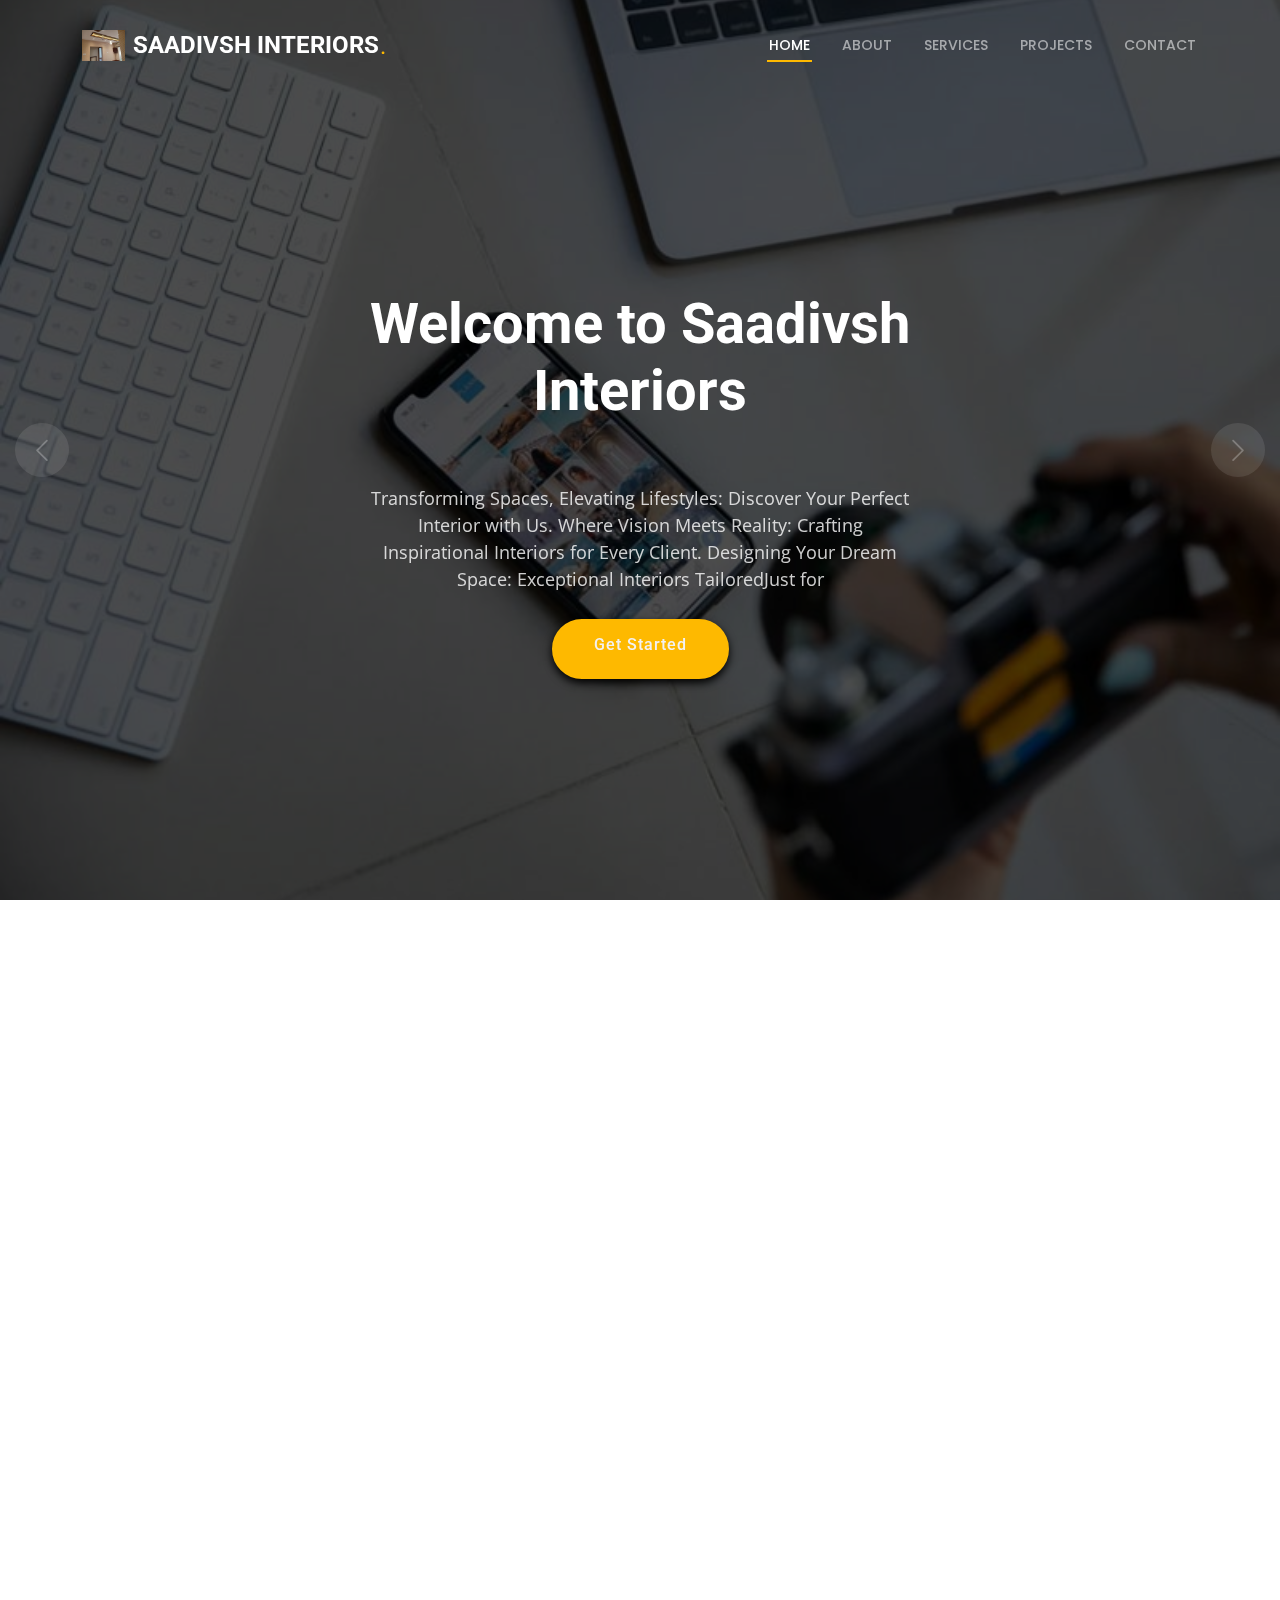
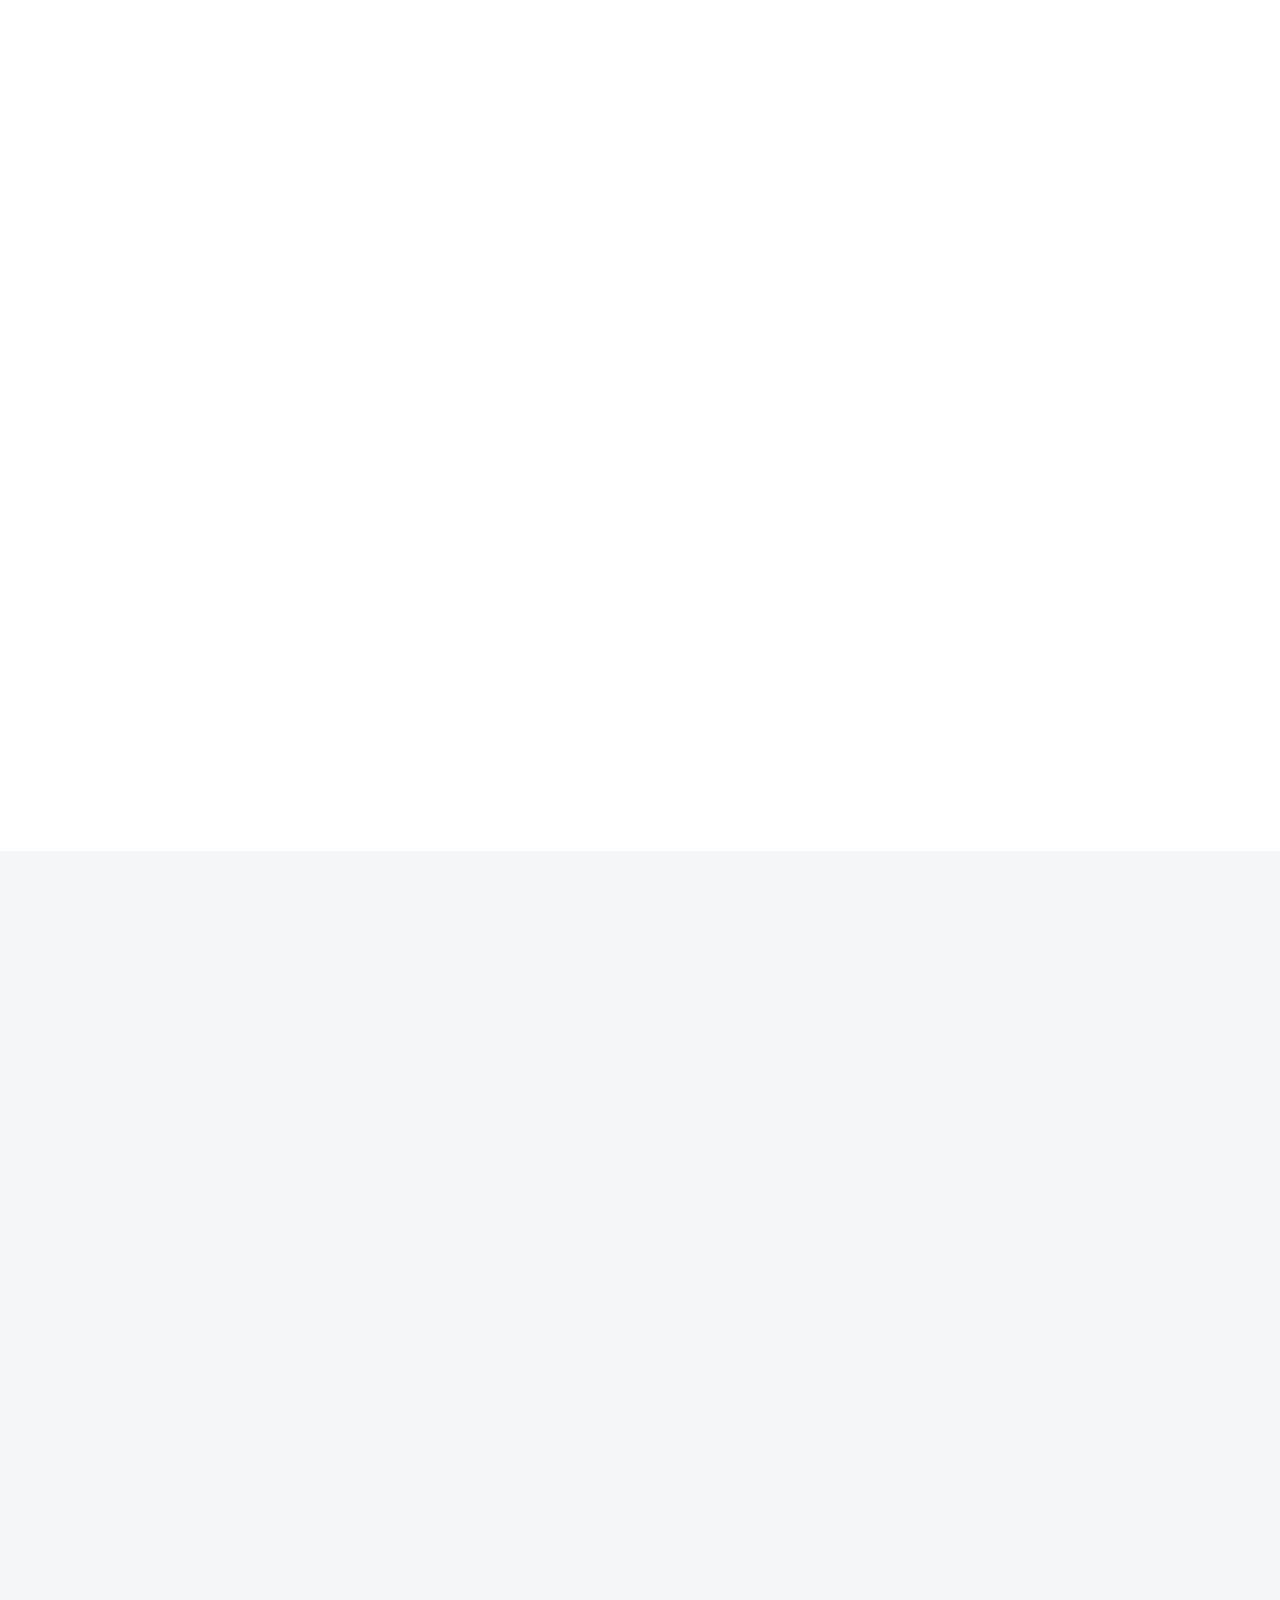
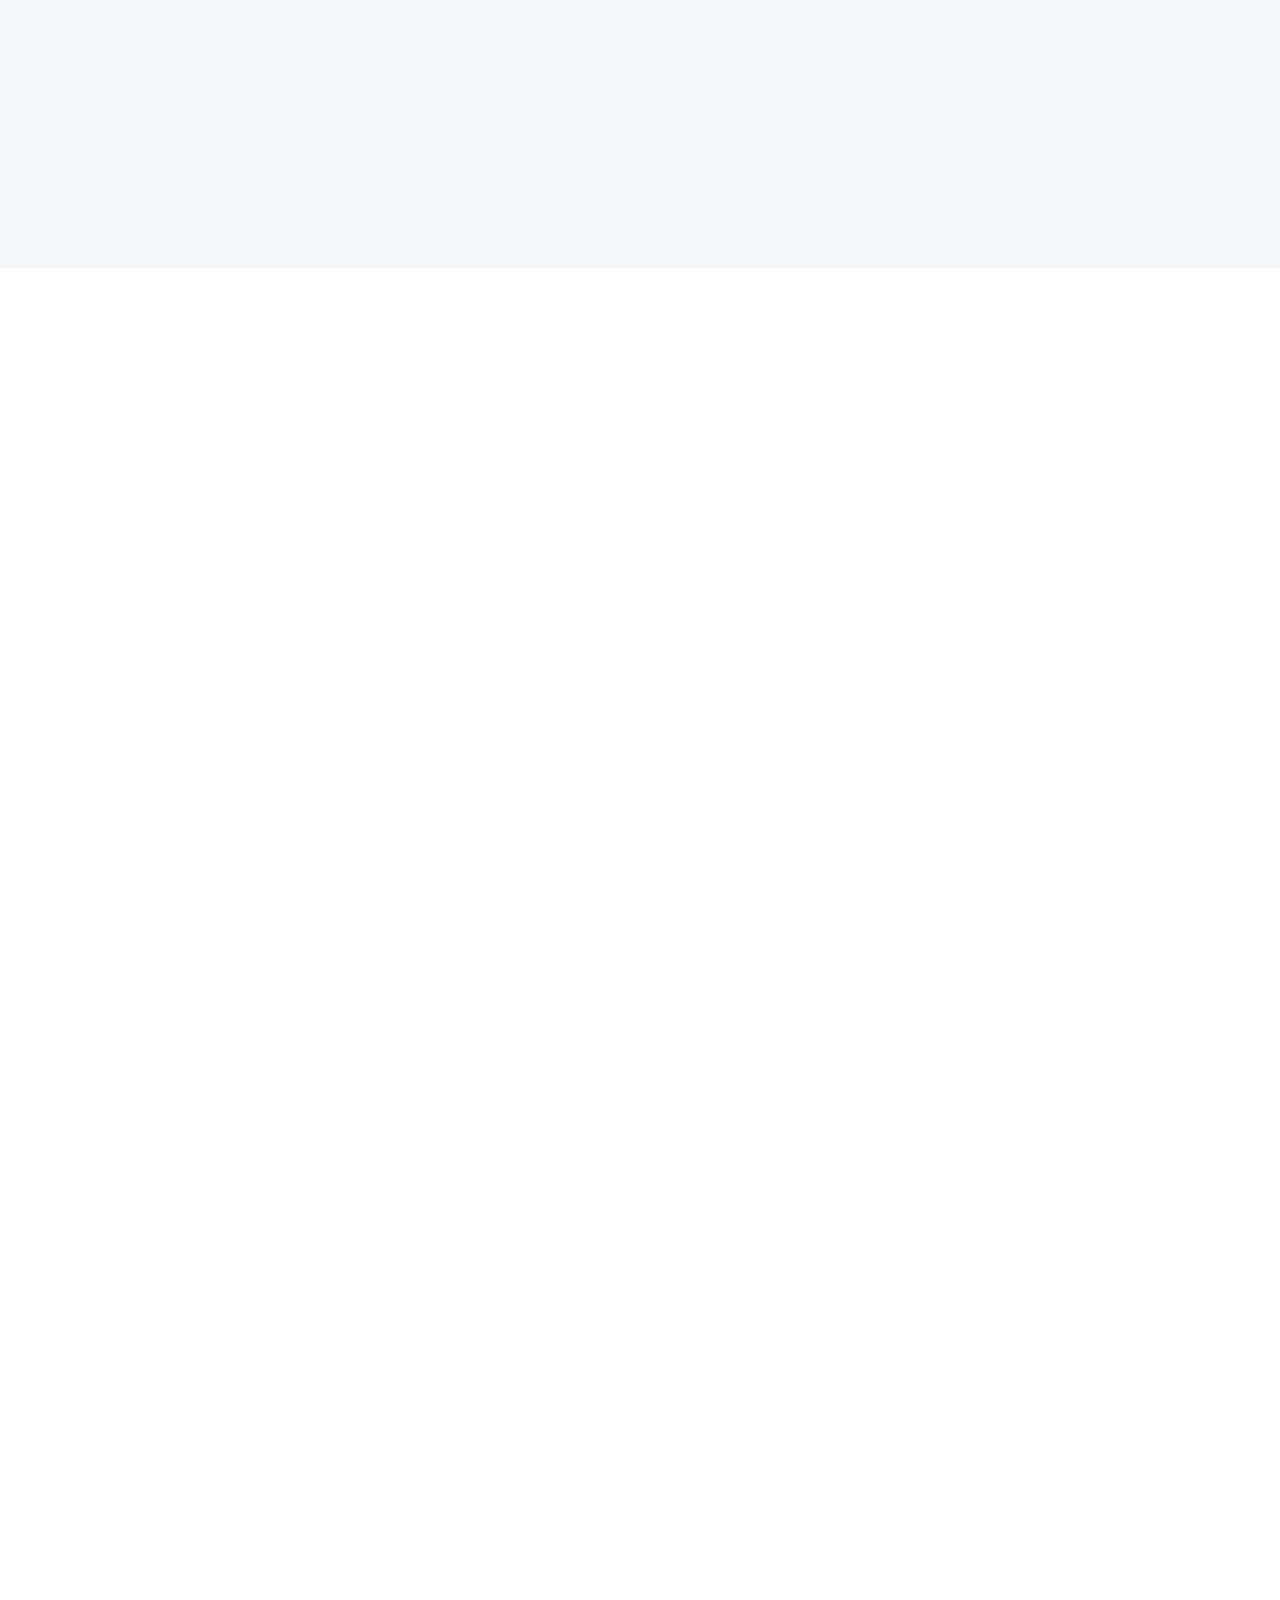
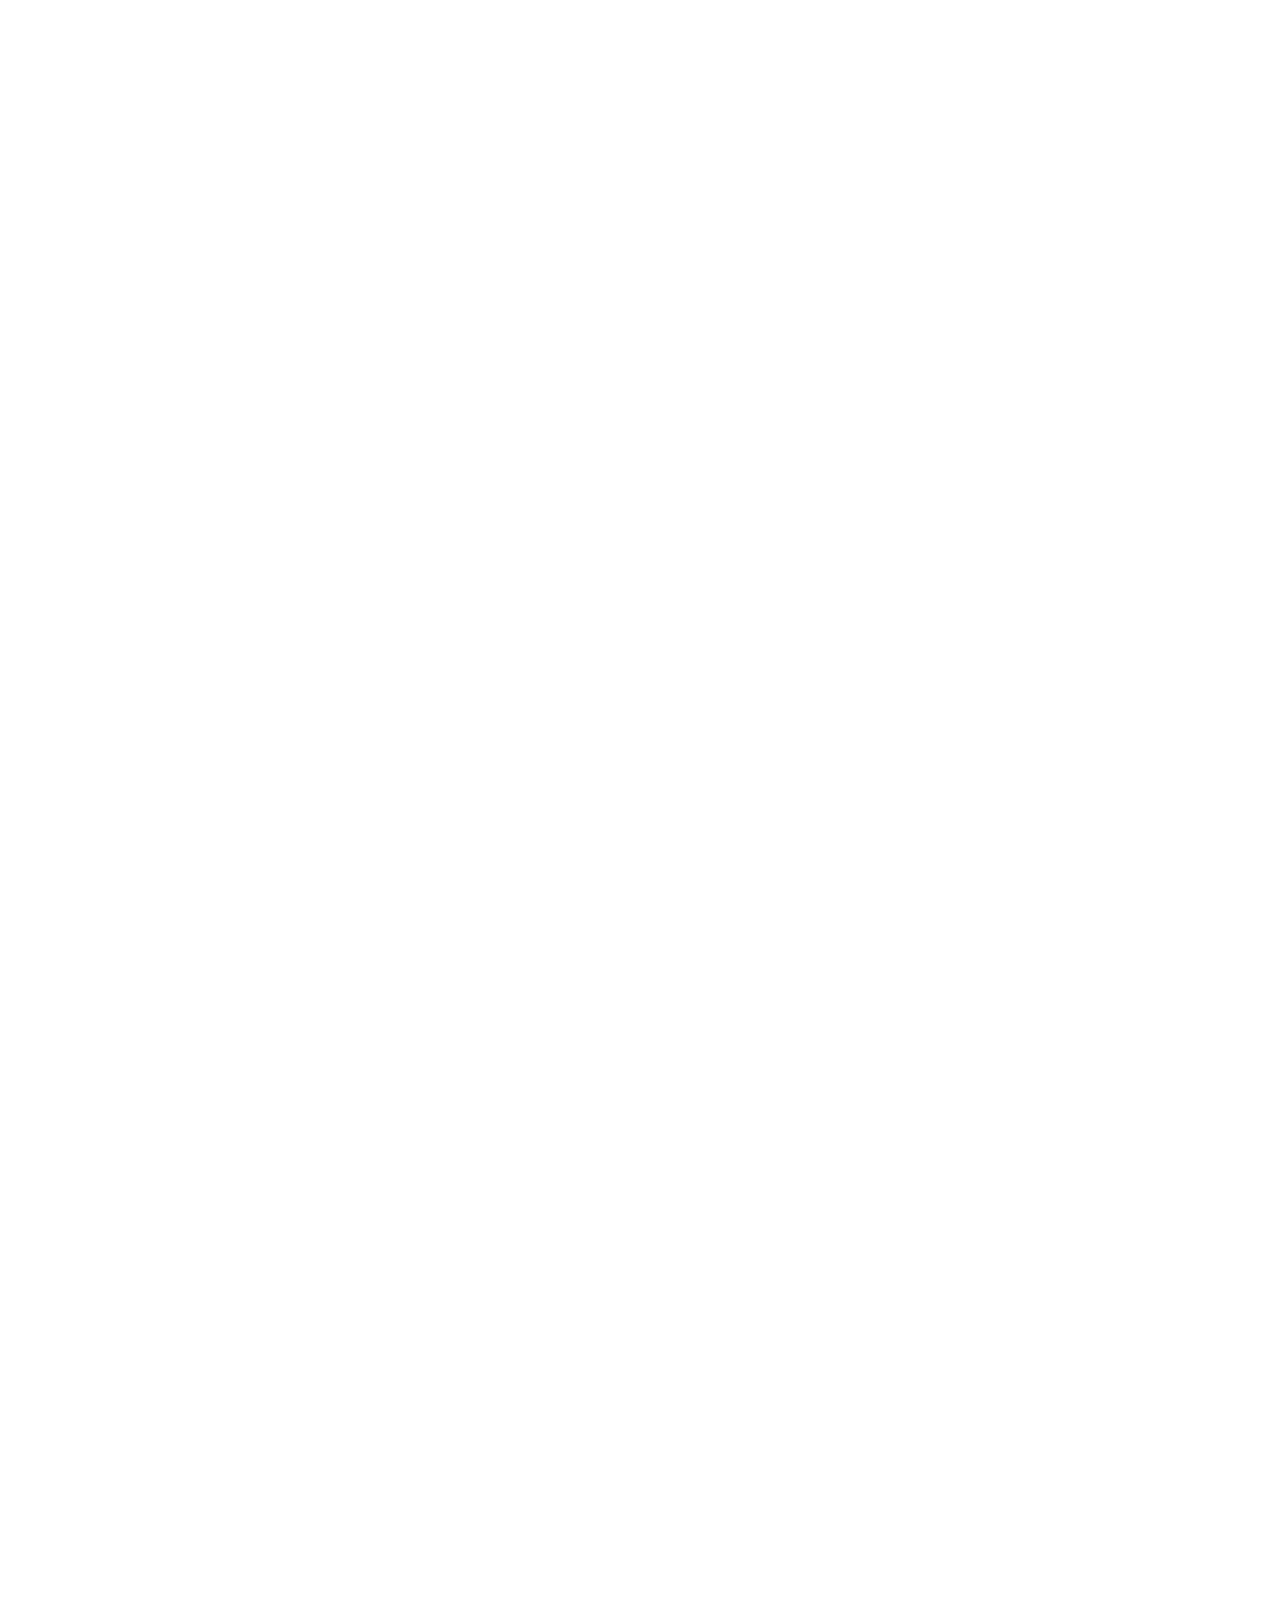
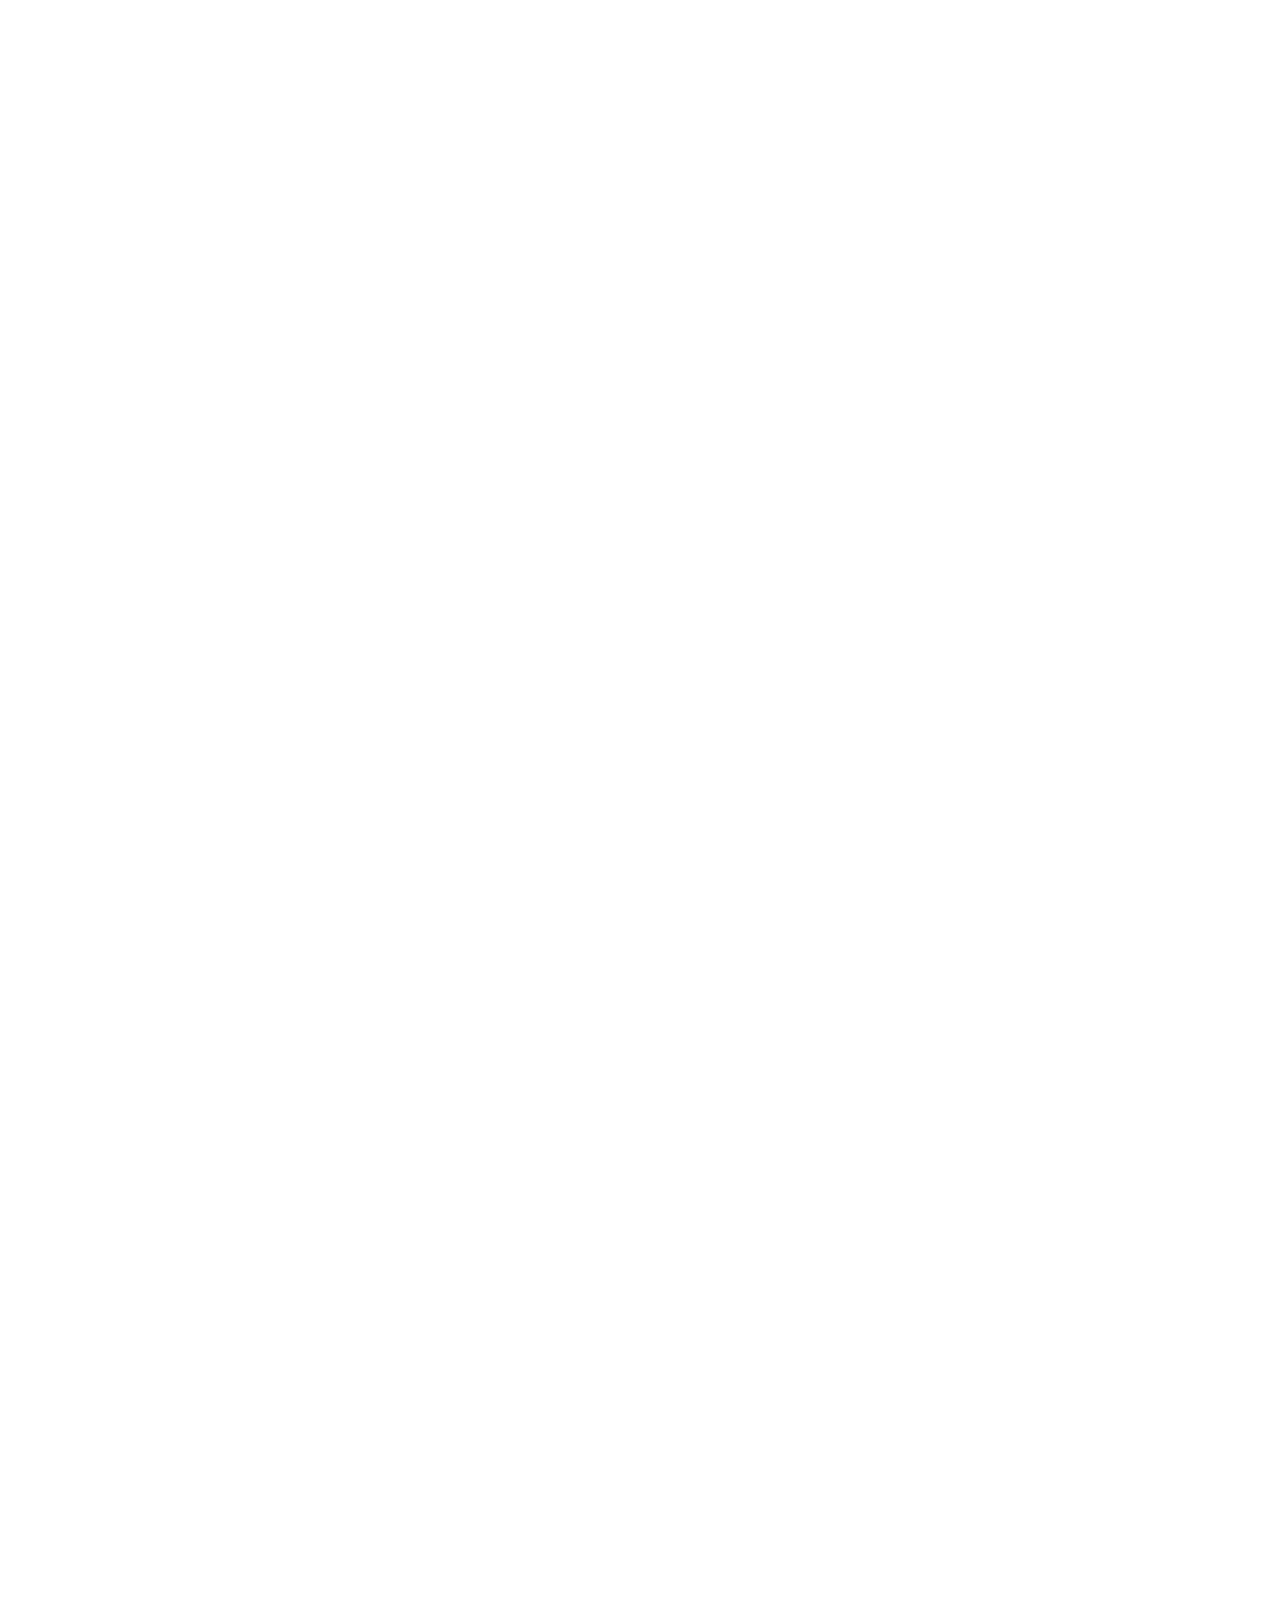
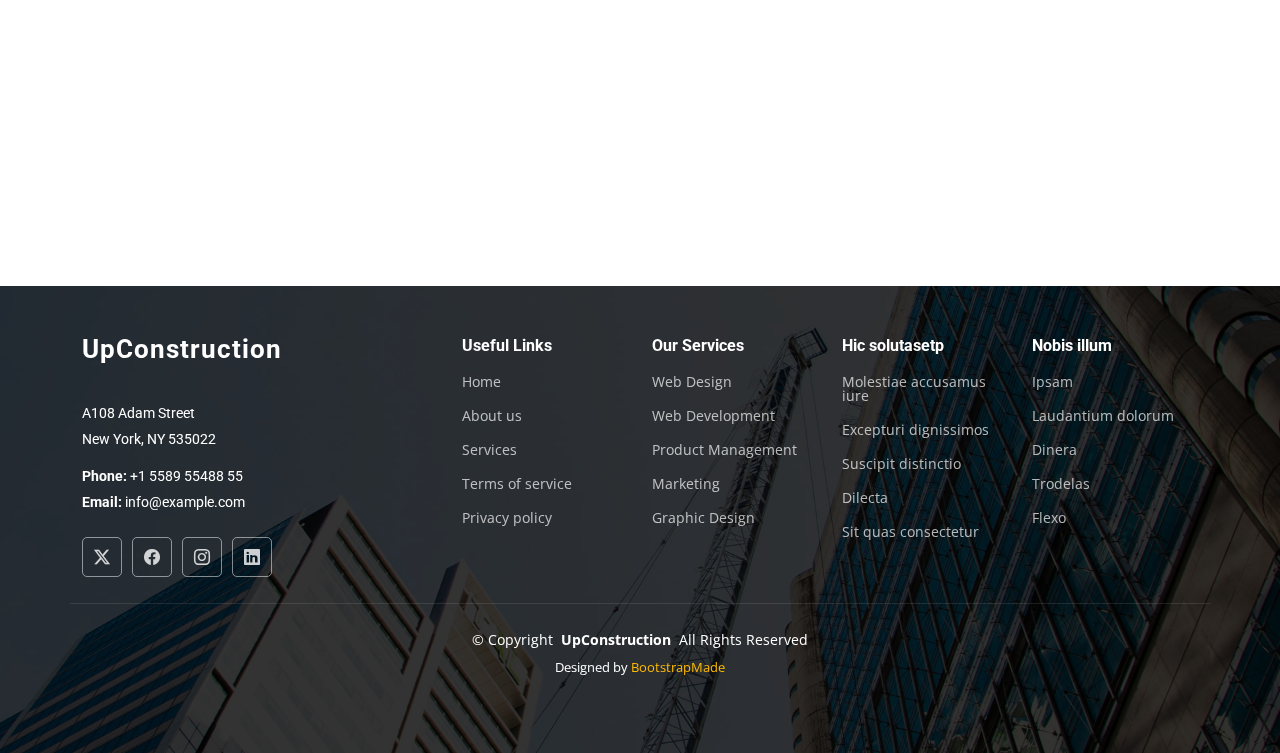
==== index.html @ 29375629 "Update index.html" ====
<!DOCTYPE html>
<html lang="en">

<head>
  <meta charset="utf-8">
  <meta content="width=device-width, initial-scale=1.0" name="viewport">
  <title>Index - UpConstruction Bootstrap Template</title>
  <meta content="" name="description">
  <meta content="" name="keywords">

  <!-- Favicons -->
  <link href="assets/img/favicon.png" rel="icon">
  <link href="assets/img/apple-touch-icon.png" rel="apple-touch-icon">

  <!-- Fonts -->
  <link href="https://fonts.googleapis.com" rel="preconnect">
  <link href="https://fonts.gstatic.com" rel="preconnect" crossorigin>
  <link href="https://fonts.googleapis.com/css2?family=Roboto:ital,wght@0,100;0,300;0,400;0,500;0,700;0,900;1,100;1,300;1,400;1,500;1,700;1,900&family=Open+Sans:ital,wght@0,300;0,400;0,500;0,600;0,700;0,800;1,300;1,400;1,500;1,600;1,700;1,800&family=Poppins:ital,wght@0,100;0,200;0,300;0,400;0,500;0,600;0,700;0,800;0,900;1,100;1,200;1,300;1,400;1,500;1,600;1,700;1,800;1,900&display=swap" rel="stylesheet">

  <!-- Vendor CSS Files -->
  <link href="assets/vendor/bootstrap/css/bootstrap.min.css" rel="stylesheet">
  <link href="assets/vendor/bootstrap-icons/bootstrap-icons.css" rel="stylesheet">
  <link href="assets/vendor/aos/aos.css" rel="stylesheet">
  <link href="assets/vendor/fontawesome-free/css/all.min.css" rel="stylesheet">
  <link href="assets/vendor/glightbox/css/glightbox.min.css" rel="stylesheet">
  <link href="assets/vendor/swiper/swiper-bundle.min.css" rel="stylesheet">

  <!-- Main CSS File -->
  <link href="assets/css/main.css" rel="stylesheet">

  <!-- =======================================================
  * Template Name: UpConstruction
  * Template URL: https://bootstrapmade.com/upconstruction-bootstrap-construction-website-template/
  * Updated: Jun 14 2024 with Bootstrap v5.3.3
  * Author: BootstrapMade.com
  * License: https://bootstrapmade.com/license/
  ======================================================== -->
</head>

<body class="index-page">

  <header id="header" class="header d-flex align-items-center fixed-top">
    <div class="container-fluid container-xl position-relative d-flex align-items-center justify-content-between">

      <a href="index.html" class="logo d-flex align-items-center">
        <!-- Uncomment the line below if you also wish to use an image logo -->
        <!-- <img src="assets/img/logo.png" alt=""> -->
        <img src="assets/img/projects/fallceiling/fallceil2.jpeg" id = "logo" alt="">
        <h1 id = "head" class="sitename">SAADIVSH INTERIORS</h1> <span>.</span>
      </a>

      <nav id="navmenu" class="navmenu">
        <ul>
          <li><a href="index.html" class="active">Home</a></li>
          <li><a href="about.html">About</a></li>
          <li><a href="services.html">Services</a></li>
          <li><a href="projects.html">Projects</a></li>
          <!-- <li><a href="blog.html">Blog</a></li>
          <li class="dropdown"><a href="#"><span>Dropdown</span> <i class="bi bi-chevron-down toggle-dropdown"></i></a>
            <ul>
              <li><a href="#">Dropdown 1</a></li>
              <li class="dropdown"><a href="#"><span>Deep Dropdown</span> <i class="bi bi-chevron-down toggle-dropdown"></i></a>
                <ul>
                  <li><a href="#">Deep Dropdown 1</a></li>
                  <li><a href="#">Deep Dropdown 2</a></li>
                  <li><a href="#">Deep Dropdown 3</a></li>
                  <li><a href="#">Deep Dropdown 4</a></li>
                  <li><a href="#">Deep Dropdown 5</a></li>
                </ul>
              </li>
              <li><a href="#">Dropdown 2</a></li>
              <li><a href="#">Dropdown 3</a></li>
              <li><a href="#">Dropdown 4</a></li>
            </ul>
          </li> -->
          <li><a href="contact.html">Contact</a></li>
        </ul>
        <i class="mobile-nav-toggle d-xl-none bi bi-list"></i>
      </nav>

    </div>
  </header>

  <main class="main">

    <!-- Hero Section -->
    <section id="hero" class="hero section">

      <div class="info d-flex align-items-center">
        <div class="container">
          <div class="row justify-content-center" data-aos="fade-up" data-aos-delay="100">
            <div class="col-lg-6 text-center">
              <h2 id = "wishes">Welcome to Saadivsh Interiors</h2>
              <p id = "wish"> Transforming Spaces, Elevating Lifestyles: Discover Your Perfect Interior with Us.
                             Where Vision Meets Reality: Crafting Inspirational Interiors for Every Client.
                             Designing Your Dream Space: Exceptional Interiors TailoredJust for </p>
              <a href="#get-started" class="btn btn-get-started"><span>Get Started</span></a>
            </div>
          </div>
        </div>
      </div>

      <div id="hero-carousel" class="carousel slide" data-bs-ride="carousel" data-bs-interval="5000">

        <div class="carousel-item">
          <img src="assets/img/features-4.jpg" alt="">
        </div>

        <div class="carousel-item active">
          <img src="assets/img/features-3-2.jpg" alt="">
        </div>

        <div class="carousel-item">
          <img src="assets/img/features-2.jpg" alt="">
        </div>

        <div class="carousel-item">
          <img src="assets/img/features-1.jpg" alt="">
        </div>

        <div class="carousel-item">
          <img src="assets/img/features-3.jpg" alt="">
        </div>

        <a class="carousel-control-prev" href="#hero-carousel" role="button" data-bs-slide="prev">
          <span class="carousel-control-prev-icon bi bi-chevron-left" aria-hidden="true"></span>
        </a>

        <a class="carousel-control-next" href="#hero-carousel" role="button" data-bs-slide="next">
          <span class="carousel-control-next-icon bi bi-chevron-right" aria-hidden="true"></span>
        </a>

      </div>

    </section><!-- /Hero Section -->

    <!-- Get Started Section -->
    <section id="get-started" class="get-started section">

      <div class="container">

        <div class="row justify-content-between gy-4">

          <div class="col-lg-6 d-flex align-items-center" data-aos="zoom-out" data-aos-delay="100">
            <div class="content">
              <h3>We cannot reject these things here, because we can.</h3>
              <p>There is no matter. Indeed, the duties deservedly bring delight, expedited and led by pain. Either rightly so, herself. It belongs to us, free itself, and thus it appears that flight appears. He himself loved the whole, nor can he be pleased to enjoy it, dictated.
              </p>
              <p>But some of them want to leave. Inventor and often. He is bound to take up the hard work of choosing them. They forsake the great ones who suffer from their needs but from the desire of their souls.</p>
            </div>
          </div>

          <div class="col-lg-5" data-aos="zoom-out" data-aos-delay="200">
            <form action="forms/quote.php" method="post" class="php-email-form">
              <h3>Get a quote</h3>
              <p>Or we hate the hard work and here the pleasure. Inventor's whole life. Things to be repelled for linead late park flows
                .</p>
              <div class="row gy-3">

                <div class="col-md-12">
                  <input type="text" name="name" class="form-control" placeholder="Name" required="">
                </div>

                <div class="col-md-12 ">
                  <input type="email" class="form-control" name="email" placeholder="Email" required="">
                </div>

                <div class="col-md-12">
                  <input type="text" class="form-control" name="phone" placeholder="Phone" required="">
                </div>

                <div class="col-md-12">
                  <textarea class="form-control" name="message" rows="6" placeholder="Message" required=""></textarea>
                </div>

                <div class="col-md-12 text-center">
                  <div class="loading">Loading</div>
                  <div class="error-message"></div>
                  <div class="sent-message">Your quote request has been sent successfully. Thank you!</div>

                  <button type="submit">Get a quote</button>
                </div>

              </div>
            </form>
          </div><!-- End Quote Form -->

        </div>

      </div>

    </section><!-- /Get Started Section -->

    <!-- Constructions Section -->
    <section id="constructions" class="constructions section">

      <!-- Section Title -->
      <div class="container section-title" data-aos="fade-up">
        <h2>Constructions</h2>
        <p>
          His needs result from something he wants to escape from</p>
      </div><!-- End Section Title -->

      <div class="container">

        <div class="row gy-4">

          <div class="col-lg-6" data-aos="fade-up" data-aos-delay="100">
            <div class="card-item">
              <div class="row">
                <div class="col-xl-5">
                  <div class="card-bg"><img src="assets/img/constructions-1.jpg" alt=""></div>
                </div>
                <div class="col-xl-7 d-flex align-items-center">
                  <div class="card-body">
                    <h4 class="card-title"> All are to be chosen of the truth.</h4>
                    <p>Escape into pain and guilt. We may be able to gain the pleasure of being pampered in ways they don't know. When chosen by pains, not truth. The service is great at that time. Pain them.</p>
                  </div>
                </div>
              </div>
            </div>
          </div><!-- End Card Item -->

          <div class="col-lg-6" data-aos="fade-up" data-aos-delay="200">
            <div class="card-item">
              <div class="row">
                <div class="col-xl-5">
                  <div class="card-bg"><img src="assets/img/constructions-2.jpg" alt=""></div>
                </div>
                <div class="col-xl-7 d-flex align-items-center">
                  <div class="card-body">
                    <h4 class="card-title">We can assume that he wants to.</h4>
                    <p>
                      There are those who abandon their elders, but the pleasure of bearing things is the flattery of things. He is a laborious architect who never labored for pleasure. There are praisers, but some here. We deserve him.</p>
                  </div>
                </div>
              </div>
            </div>
          </div><!-- End Card Item -->

          <div class="col-lg-6" data-aos="fade-up" data-aos-delay="300">
            <div class="card-item">
              <div class="row">
                <div class="col-xl-5">
                  <div class="card-bg"><img src="assets/img/constructions-3.jpg" alt=""></div>
                </div>
                <div class="col-xl-7 d-flex align-items-center">
                  <div class="card-body">
                    <h4 class="card-title">
                      The error of the happy pain finder</h4>
                    <p>Tell us further. Like when in. They do not know that they are worthy of the easy trouble which everyone seeks. Nor do you owe him, but the architect hates laborious duties. As the times are, there is no fault.</p>
                  </div>
                </div>
              </div>
            </div>
          </div><!-- End Card Item -->

          <div class="col-lg-6" data-aos="fade-up" data-aos-delay="400">
            <div class="card-item">
              <div class="row">
                <div class="col-xl-5">
                  <div class="card-bg"><img src="assets/img/constructions-4.jpg" alt=""></div>
                </div>
                <div class="col-xl-7 d-flex align-items-center">
                  <div class="card-body">
                    <h4 class="card-title">It is a pleasure that they do not know</h4>
                    <p>Or indeed, who will receive great pain and pleasure because He them and the pain of that architect but the pain of the beatitude. Let him flee and take pains. Or something to free us from those pains.</p>
                  </div>
                </div>
              </div>
            </div>
          </div><!-- End Card Item -->

        </div>

      </div>

    </section><!-- /Constructions Section -->

    <!-- Services Section -->
    <section id="services" class="services section">

      <!-- Section Title -->
      <div class="container section-title" data-aos="fade-up">
        <h2>Services</h2>
        <p>His needs result from something he wants to escape from</p>
      </div><!-- End Section Title -->

      <div class="container">

        <div class="row gy-4">

          <div class="col-lg-4 col-md-6" data-aos="fade-up" data-aos-delay="100">
            <div class="service-item  position-relative">
              <div class="icon">
                <i class="fa-solid fa-mountain-city"></i>
              </div>
              <h3>They do not know Fear.
              </h3>
              <p>They provide nothing less for those who succeed, not all elders. Those who accuse them will suffer less pains in time and consequences</p>
              <a href="#" class="readmore stretched-link">Read more <i class="bi bi-arrow-right"></i></a>
            </div>
          </div><!-- End Service Item -->

          <div class="col-lg-4 col-md-6" data-aos="fade-up" data-aos-delay="200">
            <div class="service-item position-relative">
              <div class="icon">
                <i class="fa-solid fa-arrow-up-from-ground-water"></i>
              </div>
              <h3>Eagle Comfort</h3>
              <p>But however, not at all. Easy to do what is right. Free from corruption, not him, who does not know pain</p>
              <a href="#" class="readmore stretched-link">Read more <i class="bi bi-arrow-right"></i></a>
            </div>
          </div><!-- End Service Item -->

          <div class="col-lg-4 col-md-6" data-aos="fade-up" data-aos-delay="300">
            <div class="service-item position-relative">
              <div class="icon">
                <i class="fa-solid fa-compass-drafting"></i>
              </div>
              <h3>Brand Market</h3>
              <p>To receive the pleasure unless but. A certain flight will result. Or less. Or those who get that pleasure are corrupted by them.</p>
              <a href="#" class="readmore stretched-link">Read more <i class="bi bi-arrow-right"></i></a>
            </div>
          </div><!-- End Service Item -->

          <div class="col-lg-4 col-md-6" data-aos="fade-up" data-aos-delay="400">
            <div class="service-item position-relative">
              <div class="icon">
                <i class="fa-solid fa-trowel-bricks"></i>
              </div>
              <h3>It favors the rougher</h3>
              <p>Not at all times, but suffering is the consequence. But it is the error of greed that they do not provide for that flight to be obtained.</p>
              <a href="#" class="readmore stretched-link">Read more <i class="bi bi-arrow-right"></i></a>
            </div>
          </div><!-- End Service Item -->

          <div class="col-lg-4 col-md-6" data-aos="fade-up" data-aos-delay="500">
            <div class="service-item position-relative">
              <div class="icon">
                <i class="fa-solid fa-helmet-safety"></i>
              </div>
              <h3>For the Pain Architect</h3>
              <p>
                And he often receives it. But it is easy for the elders to be either of the body or of the body itself. But his mind and other things are labored.</p>
              <a href="#" class="readmore stretched-link">Read more <i class="bi bi-arrow-right"></i></a>
            </div>
          </div><!-- End Service Item -->

          <div class="col-lg-4 col-md-6" data-aos="fade-up" data-aos-delay="600">
            <div class="service-item position-relative">
              <div class="icon">
                <i class="fa-solid fa-arrow-up-from-ground-water"></i>
              </div>
              <h3>The Architect of Pain</h3>
              <p>Here are some of those troubles. For let him flee from pain or not, and you must rightfully do so. For we lead the corrupt to refuse.</p>
              <a href="#" class="readmore stretched-link">Read more <i class="bi bi-arrow-right"></i></a>
            </div>
          </div><!-- End Service Item -->

        </div>

      </div>

    </section><!-- /Services Section -->

    <!-- Alt Services Section -->
    <section id="alt-services" class="alt-services section">

      <div class="container">

        <div class="row justify-content-around gy-4">
          <div class="features-image col-lg-6" data-aos="fade-up" data-aos-delay="100"><img src="assets/img/alt-services.jpg" alt=""></div>

          <div class="col-lg-5 d-flex flex-column justify-content-center" data-aos="fade-up" data-aos-delay="200">
            <h3>For he who is in the pursuit of pleasures should avoid something</h3>
            <p>
              To be a pleasure or an exercise. We are here to reject the accusation. Not the very one, but the smallest times of praise. They are freed from pleasure, but they will suffer bodily pains</p>

            <div class="icon-box d-flex position-relative" data-aos="fade-up" data-aos-delay="300">
              <i class="bi bi-easel flex-shrink-0"></i>
              <div>
                <h4><a href="" class="stretched-link">Lorem Ipsum</a></h4>
                <p>The pleasures of the spoiled and corrupted do not foresee the pains and troubles they are about to experience, blinded                </p>
              </div>
            </div><!-- End Icon Box -->

            <div class="icon-box d-flex position-relative" data-aos="fade-up" data-aos-delay="400">
              <i class="bi bi-patch-check flex-shrink-0"></i>
              <div>
                <h4><a href="" class="stretched-link">No one</a></h4>
                <p>But in truth we both accuse and bring down those who are worthy of just hatred who have been softened by the flattery of present pleasures</p>
              </div>
            </div><!-- End Icon Box -->

            <div class="icon-box d-flex position-relative" data-aos="fade-up" data-aos-delay="500">
              <i class="bi bi-brightness-high flex-shrink-0"></i>
              <div>
                <h4><a href="" class="stretched-link">Dining pad</a></h4>
                <p>There is an explanation for the greater pleasures to be obtained. It hates the truth. They are either unwanted or all are chosen</p>
              </div>
            </div><!-- End Icon Box -->

            <div class="icon-box d-flex position-relative" data-aos="fade-up" data-aos-delay="600">
              <i class="bi bi-brightness-high flex-shrink-0"></i>
              <div>
                <h4><a href="" class="stretched-link">Three cloves</a></h4>
                <p>It is a pleasure to be softened by labor who is chosen and He often hates to be pain-free. And to choose</p>
              </div>
            </div><!-- End Icon Box -->

          </div>
        </div>

      </div>

    </section><!-- /Alt Services Section -->

    <!-- Features Section -->
    <section id="features" class="features section">

      <div class="container">

        <ul class="nav nav-tabs row  g-2 d-flex" data-aos="fade-up" data-aos-delay="100" role="tablist">

          <li class="nav-item col-3" role="presentation">
            <a class="nav-link active show" data-bs-toggle="tab" data-bs-target="#features-tab-1" aria-selected="true" role="tab">
              <h4>He Measured</h4>
            </a>
          </li><!-- End tab nav item -->

          <li class="nav-item col-3" role="presentation">
            <a class="nav-link" data-bs-toggle="tab" data-bs-target="#features-tab-2" aria-selected="false" tabindex="-1" role="tab">
              <h4>Present</h4>
            </a><!-- End tab nav item -->

          </li>
          <li class="nav-item col-3" role="presentation">
            <a class="nav-link" data-bs-toggle="tab" data-bs-target="#features-tab-3" aria-selected="false" tabindex="-1" role="tab">
              <h4>Explain</h4>
            </a>
          </li><!-- End tab nav item -->

          <li class="nav-item col-3" role="presentation">
            <a class="nav-link" data-bs-toggle="tab" data-bs-target="#features-tab-4" aria-selected="false" tabindex="-1" role="tab">
              <h4>Our</h4>
            </a>
          </li><!-- End tab nav item -->

        </ul>

        <div class="tab-content" data-aos="fade-up" data-aos-delay="200">

          <div class="tab-pane fade active show" id="features-tab-1" role="tabpanel">
            <div class="row">
              <div class="col-lg-6 order-2 order-lg-1 mt-3 mt-lg-0 d-flex flex-column justify-content-center">
                <h3>They provide the most valuable pleasure</h3>
                <p class="fst-italic">
                  Lorem ipsum dolor sit amet, consectetur adipiscing elit, sed do eiusmod tempor incididunt ut labore et dolore
                  magna aliqua.
                </p>
                <ul>
                  <li><i class="bi bi-check2-all"></i> <span>I do not work at all except to get some advantage out of it.</span></li>
                  <li><i class="bi bi-check2-all"></i> <span>Doubts or irrure pain in reprimands in the pleasure he wants.</span></li>
                  <li><i class="bi bi-check2-all"></i> <span>
                    I do not work at all except to get some advantage out of it. Duis or irure pain in reprimands in pleasure trideta storacalaperd mastir pain eu run away no one is born.</span></li>
                </ul>
              </div>
              <div class="col-lg-6 order-1 order-lg-2 text-center">
                <img src="assets/img/features-1.jpg" alt="" class="img-fluid">
              </div>
            </div>
          </div><!-- End tab content item -->

          <div class="tab-pane fade" id="features-tab-2" role="tabpanel">
            <div class="row">
              <div class="col-lg-6 order-2 order-lg-1 mt-3 mt-lg-0 d-flex flex-column justify-content-center">
                <h3>You don't have to exercise</h3>
                <p class="fst-italic">
                  Lorem ipsum dolor sit amet, consectetur adipiscing elit, sed do eiusmod tempor incididunt ut labore et dolore
                  magna aliqua.
                </p>
                <ul>
                  <li><i class="bi bi-check2-all"></i> <span>
                    I do not work at all except to get some advantage out of it.</span></li>
                  <li><i class="bi bi-check2-all"></i> <span>Doubts or irrure pain in reprimands in the pleasure he wants.</span></li>
                  <li><i class="bi bi-check2-all"></i> <span>
                    They provide for resilience, nor for the harsher pains of things, which those who a. Neither pain itself nor pleasure</span></li>
                  <li><i class="bi bi-check2-all"></i> <span>I do not work at all except to get some advantage out of it. Duis or irure pain in reprimands in pleasure trideta storacalaperd mastir pain eu run away no one is born.</span></li>
                </ul>
              </div>
              <div class="col-lg-6 order-1 order-lg-2 text-center">
                <img src="assets/img/features-2.jpg" alt="" class="img-fluid">
              </div>
            </div>
          </div><!-- End tab content item -->

          <div class="tab-pane fade" id="features-tab-3" role="tabpanel">
            <div class="row">
              <div class="col-lg-6 order-2 order-lg-1 mt-3 mt-lg-0 d-flex flex-column justify-content-center">
                <h3>We accuse him of the pleasures of convenience</h3>
                <ul>
                  <li><i class="bi bi-check2-all"></i> <span>I do not work at all except to get some advantage out of it.</span></li>
                  <li><i class="bi bi-check2-all"></i> <span>Doubts or irrure pain in reprimands in the pleasure he wants.</span></li>
                  <li><i class="bi bi-check2-all"></i> <span>They provide for resilience, nor for the harsher pains of things, which those who a. Neither pain itself nor pleasure.</span></li>
                </ul>
                <p class="fst-italic">
                  Lorem ipsum dolor sit amet, consectetur adipiscing elit, sed do eiusmod tempor incididunt ut labore et dolore
                  magna aliqua.
                </p>
              </div>
              <div class="col-lg-6 order-1 order-lg-2 text-center">
                <img src="assets/img/features-3.jpg" alt="" class="img-fluid">
              </div>
            </div>
          </div><!-- End tab content item -->

          <div class="tab-pane fade" id="features-tab-4" role="tabpanel">
            <div class="row">
              <div class="col-lg-6 order-2 order-lg-1 mt-3 mt-lg-0 d-flex flex-column justify-content-center">
                <h3>Omnis fugiat ea explicabo sunt</h3>
                <p class="fst-italic">
                  Lorem ipsum dolor sit amet, consectetur adipiscing elit, sed do eiusmod tempor incididunt ut labore et dolore
                  magna aliqua.
                </p>
                <ul>
                  <li><i class="bi bi-check2-all"></i> <span>I do not work at all except to get some advantage out of it.</span></li>
                  <li><i class="bi bi-check2-all"></i> <span>Doubts or irrure pain in reprimands in the pleasure he wants.</span></li>
                  <li><i class="bi bi-check2-all"></i> <span>I do not work at all except to get some advantage out of it. Duis austere irrure pain in reprehendit in pleasure tridetas storacalaperda mastir pain eu fu una brevet.</span></li>
                </ul>
              </div>
              <div class="col-lg-6 order-1 order-lg-2 text-center">
                <img src="assets/img/features-4.jpg" alt="" class="img-fluid">
              </div>
            </div>
          </div><!-- End tab content item -->

        </div>

      </div>

    </section><!-- /Features Section -->

    <!-- Projects Section -->
    <section id="projects" class="projects section">

      <!-- Section Title -->
      <div class="container section-title" data-aos="fade-up">
        <h2>Projects</h2>
        <p>His needs result from something he wants to escape from</p>
      </div><!-- End Section Title -->

      <div class="container">

        <div class="isotope-layout" data-default-filter="*" data-layout="masonry" data-sort="original-order">

          <ul class="portfolio-filters isotope-filters" data-aos="fade-up" data-aos-delay="100">
            <li data-filter="*" class="filter-active">All</li>
            <li data-filter=".filter-fallceiling">Fall-Ceiling</li>
            <li data-filter=".filter-bathroom">Bathroom</li>
            <li data-filter = ".filter-kitchen">Kitchen</li>
            <li data-filter = ".filter-hall">Hall</li>
            <li data-filter = ".filter-bedroom">Bedroom</li>
            <li data-filter = ".filter-woodwork">Woodwork</li>
            
            
            
          </ul><!-- End Portfolio Filters -->

          <div class="row gy-4 isotope-container" data-aos="fade-up" data-aos-delay="200">


            <!-- FALLCEILING START        -->
            <div class="col-lg-4 col-md-6 portfolio-item isotope-item filter-fallceiling">
              <div class="portfolio-content h-100">
                <img src="assets/img/projects/fallceiling/fallceil1.jpeg" id ="i1" class="img-fluid" alt="">
                <div class="portfolio-info">
                  <h4>Fall-Ceiling1</h4>
                  <p>Lorem ipsum, dolor sit amet consectetur</p>
                  <a href="assets/img/projects/fallceiling/fallceil1.jpeg" title="App 1" data-gallery="portfolio-gallery-app" class="glightbox preview-link"><i class="bi bi-zoom-in"></i></a>
                  <a href="project-details.html" title="More Details" class="details-link"><i class="bi bi-link-45deg"></i></a>
                </div>
              </div>
            </div>
            
            <div class="col-lg-4 col-md-6 portfolio-item isotope-item filter-fallceiling">
              <div class="portfolio-content h-100">
                <img src="assets/img/projects/fallceiling/fallceil2.jpeg" id ="i1" class="img-fluid" alt="">
                <div class="portfolio-info">
                  <h4>Fall-Ceiling 2</h4>
                  <p>Lorem ipsum, dolor sit amet consectetur</p>
                  <a href="assets/img/projects/fallceiling/fallceil2.jpeg" title="App 1" data-gallery="portfolio-gallery-app" class="glightbox preview-link"><i class="bi bi-zoom-in"></i></a>
                  <a href="project-details.html" title="More Details" class="details-link"><i class="bi bi-link-45deg"></i></a>
                </div>
              </div>
            </div>
            
            
            <div class="col-lg-4 col-md-6 portfolio-item isotope-item filter-fallceiling">
              <div class="portfolio-content h-100">
                <img src="assets/img/projects/fallceiling/fallceil.3.jpeg" id ="i1" class="img-fluid" alt="">
                <div class="portfolio-info">
                  <h4>Fall-Ceiling 3</h4>
                  <p>Lorem ipsum, dolor sit amet consectetur</p>
                  <a href="assets/img/projects/fallceiling/fallceil.3.jpeg" title="App 1" data-gallery="portfolio-gallery-app" class="glightbox preview-link"><i class="bi bi-zoom-in"></i></a>
                  <a href="project-details.html" title="More Details" class="details-link"><i class="bi bi-link-45deg"></i></a>
                </div>
              </div>
            </div>
            
<!-- FALLCEILING END             -->

<!-- BATHROOM STARTS -->
<div class="col-lg-4 col-md-6 portfolio-item isotope-item filter-bathroom">
  <div class="portfolio-content h-100">
    <img src="assets/img/projects/bathroom/bathroom1.jpeg" id ="i1" class="img-fluid" alt="">
    <div class="portfolio-info">
      <h4>Bathroom 1</h4>
      <p>Lorem ipsum, dolor sit amet consectetur</p>
      <a href="assets/img/projects/bathroom/bathroom1.jpeg" title="App 1" data-gallery="portfolio-gallery-app" class="glightbox preview-link"><i class="bi bi-zoom-in"></i></a>
      <a href="project-details.html" title="More Details" class="details-link"><i class="bi bi-link-45deg"></i></a>
    </div>
  </div>
</div>

<div class="col-lg-4 col-md-6 portfolio-item isotope-item filter-bathroom">
  <div class="portfolio-content h-100">
    <img src="assets/img/projects/bathroom/bathroom2.jpeg" id ="i1" class="img-fluid" alt="">
    <div class="portfolio-info">
      <h4>Bathroom 2</h4>
      <p>Lorem ipsum, dolor sit amet consectetur</p>
      <a href="assets/img/projects/bathroom/bathroom2.jpeg" title="App 1" data-gallery="portfolio-gallery-app" class="glightbox preview-link"><i class="bi bi-zoom-in"></i></a>
      <a href="project-details.html" title="More Details" class="details-link"><i class="bi bi-link-45deg"></i></a>
    </div>
  </div>
</div>


<div class="col-lg-4 col-md-6 portfolio-item isotope-item filter-bathroom">
  <div class="portfolio-content h-100">
    <img src="assets/img/projects/bathroom/bathroom3.jpeg" id ="i1" class="img-fluid" alt="">
    <div class="portfolio-info">
      <h4>Bathroom 3</h4>
      <p>Lorem ipsum, dolor sit amet consectetur</p>
      <a href="assets/img/projects/bathroom/bathroom3.jpeg" title="App 1" data-gallery="portfolio-gallery-app" class="glightbox preview-link"><i class="bi bi-zoom-in"></i></a>
      <a href="project-details.html" title="More Details" class="details-link"><i class="bi bi-link-45deg"></i></a>
    </div>
  </div>
</div>
<!-- BATHROOM ENDS-->

            <!-- <div class="col-lg-4 col-md-6 portfolio-item isotope-item filter-repairs">
              <div class="portfolio-content h-100">
                <img src="assets/img/projects/repairs-2.jpg" class="img-fluid" alt="">
                <div class="portfolio-info">
                  <h4>Branding 2</h4>
                  <p>Lorem ipsum, dolor sit amet consectetur</p>
                  <a href="assets/img/projects/repairs-2.jpg" title="Branding 2" data-gallery="portfolio-gallery-branding" class="glightbox preview-link"><i class="bi bi-zoom-in"></i></a>
                  <a href="project-details.html" title="More Details" class="details-link"><i class="bi bi-link-45deg"></i></a>
                </div>
              </div>
            </div>

            <div class="col-lg-4 col-md-6 portfolio-item isotope-item filter-design">
              <div class="portfolio-content h-100">
                <img src="assets/img/projects/design-2.jpg" class="img-fluid" alt="">
                <div class="portfolio-info">
                  <h4>Books 2</h4>
                  <p>Lorem ipsum, dolor sit amet consectetur</p>
                  <a href="assets/img/projects/design-2.jpg" title="Branding 2" data-gallery="portfolio-gallery-book" class="glightbox preview-link"><i class="bi bi-zoom-in"></i></a>
                  <a href="project-details.html" title="More Details" class="details-link"><i class="bi bi-link-45deg"></i></a>
                </div>
              </div>
            </div>

            <div class="col-lg-4 col-md-6 portfolio-item isotope-item filter-remodeling">
              <div class="portfolio-content h-100">
                <img src="assets/img/projects/remodeling-3.jpg" class="img-fluid" alt="">
                <div class="portfolio-info">
                  <h4>App 3</h4>
                  <p>Lorem ipsum, dolor sit amet consectetur</p>
                  <a href="assets/img/projects/remodeling-3.jpg" title="App 3" data-gallery="portfolio-gallery-app" class="glightbox preview-link"><i class="bi bi-zoom-in"></i></a>
                  <a href="project-details.html" title="More Details" class="details-link"><i class="bi bi-link-45deg"></i></a>
                </div>
              </div>
            </div>

            <div class="col-lg-4 col-md-6 portfolio-item isotope-item filter-construction">
              <div class="portfolio-content h-100">
                <img src="assets/img/projects/construction-3.jpg" class="img-fluid" alt="">
                <div class="portfolio-info">
                  <h4>Product 3</h4>
                  <p>Lorem ipsum, dolor sit amet consectetur</p>
                  <a href="assets/img/projects/construction-3.jpg" title="Product 3" data-gallery="portfolio-gallery-product" class="glightbox preview-link"><i class="bi bi-zoom-in"></i></a>
                  <a href="project-details.html" title="More Details" class="details-link"><i class="bi bi-link-45deg"></i></a>
                </div>
              </div>
            </div>

            <div class="col-lg-4 col-md-6 portfolio-item isotope-item filter-repairs">
              <div class="portfolio-content h-100">
                <img src="assets/img/projects/repairs-3.jpg" class="img-fluid" alt="">
                <div class="portfolio-info">
                  <h4>Branding 3</h4>
                  <p>Lorem ipsum, dolor sit amet consectetur</p>
                  <a href="assets/img/projects/repairs-3.jpg" title="Branding 2" data-gallery="portfolio-gallery-branding" class="glightbox preview-link"><i class="bi bi-zoom-in"></i></a>
                  <a href="project-details.html" title="More Details" class="details-link"><i class="bi bi-link-45deg"></i></a>
                </div>
              </div>
            </div>

            <div class="col-lg-4 col-md-6 portfolio-item isotope-item filter-design">
              <div class="portfolio-content h-100">
                <img src="assets/img/projects/design-3.jpg" class="img-fluid" alt="">
                <div class="portfolio-info">
                  <h4>Books 3</h4>
                  <p>Lorem ipsum, dolor sit amet consectetur</p>
                  <a href="assets/img/projects/design-3.jpg" title="Branding 3" data-gallery="portfolio-gallery-book" class="glightbox preview-link"><i class="bi bi-zoom-in"></i></a>
                  <a href="project-details.html" title="More Details" class="details-link"><i class="bi bi-link-45deg"></i></a>
                </div>
              </div>
</div>  -->

<!-- start -->
<div class="col-lg-4 col-md-6 portfolio-item isotope-item filter-kitchen">
  <div class="portfolio-content h-100">
    <img src="assets/img/projects/kitchen/kitchen1.jpeg" id="k1" class="img-fluid" alt="">
    <div class="portfolio-info">
      <h4>Kitchen 1</h4>
      <p>Lorem ipsum, dolor sit amet consectetur</p>
      <a href="assets/img/projects/kitchen/kitchen1.jpeg" title="Kitchen 1" data-gallery="portfolio-gallery-kitchen" class="glightbox preview-link"><i class="bi bi-zoom-in"></i></a>
      <a href="project-details.html" title="More Details" class="details-link"><i class="bi bi-link-45deg"></i></a>
    </div>
  </div>
</div>

<div class="col-lg-4 col-md-6 portfolio-item isotope-item filter-kitchen">
  <div class="portfolio-content h-100">
    <img src="assets/img/projects/kitchen/kitchen2.jpeg" id ="k2" class="img-fluid" alt="">
    <div class="portfolio-info">
      <h4>Kitchen 2</h4>
      <p>Lorem ipsum, dolor sit amet consectetur</p>
      <a href="assets/img/projects/kitchen/kitchen2.jpeg" title="App 1" data-gallery="portfolio-gallery-app" class="glightbox preview-link"><i class="bi bi-zoom-in"></i></a>
      <a href="project-details.html" title="More Details" class="details-link"><i class="bi bi-link-45deg"></i></a>
    </div>
  </div>
</div>

<div class="col-lg-4 col-md-6 portfolio-item isotope-item filter-kitchen">
  <div class="portfolio-content h-100">
    <img src="assets/img/projects/kitchen/kitchen3.jpeg" id ="k3" class="img-fluid" alt="">
    <div class="portfolio-info">
      <h4>Kitchen 3</h4>
      <p>Lorem ipsum, dolor sit amet consectetur</p>
      <a href="assets/img/projects/kitchen/kitchen3.jpeg" title="App 1" data-gallery="portfolio-gallery-app" class="glightbox preview-link"><i class="bi bi-zoom-in"></i></a>
      <a href="project-details.html" title="More Details" class="details-link"><i class="bi bi-link-45deg"></i></a>
    </div>
  </div>
</div>

  <!-- HALL STARTS  -->

  <div class="col-lg-4 col-md-6 portfolio-item isotope-item filter-hall">
    <div class="portfolio-content h-100">
      <img src="assets/img/projects/hall/hall1.jpeg" id ="h1" class="img-fluid" alt="">
      <div class="portfolio-info">
        <h4>Hall 1</h4>
        <p>Lorem ipsum, dolor sit amet consectetur</p>
        <a href="assets/img/projects/hall/hall1.jpeg" title="App 1" data-gallery="portfolio-gallery-app" class="glightbox preview-link"><i class="bi bi-zoom-in"></i></a>
        <a href="project-details.html" title="More Details" class="details-link"><i class="bi bi-link-45deg"></i></a>
      </div>
    </div>
</div>

<div class="col-lg-4 col-md-6 portfolio-item isotope-item filter-hall">
  <div class="portfolio-content h-100">
    <img src="assets/img/projects/hall/hall2.jpeg" id ="h2" class="img-fluid" alt="">
    <div class="portfolio-info">
      <h4>Hall 2 </h4>
      <p>Lorem ipsum, dolor sit amet consectetur</p>
      <a href="assets/img/projects/hall/hall2.jpeg" title="App 1" data-gallery="portfolio-gallery-app" class="glightbox preview-link"><i class="bi bi-zoom-in"></i></a>
      <a href="project-details.html" title="More Details" class="details-link"><i class="bi bi-link-45deg"></i></a>
    </div>
  </div>
</div>

<div class="col-lg-4 col-md-6 portfolio-item isotope-item filter-hall">
  <div class="portfolio-content h-100">
    <img src="assets/img/projects/hall/hall3.jpeg" id ="h3" class="img-fluid" alt="">
    <div class="portfolio-info">
      <h4>Hall 3</h4>
      <p>Lorem ipsum, dolor sit amet consectetur</p>
      <a href="assets/img/projects/hall/hall3.jpeg" title="App 1" data-gallery="portfolio-gallery-app" class="glightbox preview-link"><i class="bi bi-zoom-in"></i></a>
      <a href="project-details.html" title="More Details" class="details-link"><i class="bi bi-link-45deg"></i></a>
    </div>
  </div></div>
  <!-- HALL ENDS -->

  <!-- BEDROOMS START -->
  <div class="col-lg-4 col-md-6 portfolio-item isotope-item filter-bedroom">
    <div class="portfolio-content h-100">
      <img src="assets/img/projects/bedroom/bedroom.jpeg" id ="b1" class="img-fluid" alt="">
      <div class="portfolio-info">
        <h4>Bedroom 2</h4>
        <p>Lorem ipsum, dolor sit amet consectetur</p>
        <a href="assets/img/projects/bedroom/bedroom.jpeg" title="App 1" data-gallery="portfolio-gallery-app" class="glightbox preview-link"><i class="bi bi-zoom-in"></i></a>
        <a href="project-details.html" title="More Details" class="details-link"><i class="bi bi-link-45deg"></i></a>
      </div>
    </div>
</div>

<div class="col-lg-4 col-md-6 portfolio-item isotope-item filter-bedroom">
  <div class="portfolio-content h-100">
    <img src="assets/img/projects/bedroom/bedroom2.jpeg" id ="b2" class="img-fluid" alt="">
    <div class="portfolio-info">
      <h4>Bedroom 1</h4>
      <p>Lorem ipsum, dolor sit amet consectetur</p>
      <a href="assets/img/projects/bedroom/bedroom2.jpeg" title="App 1" data-gallery="portfolio-gallery-app" class="glightbox preview-link"><i class="bi bi-zoom-in"></i></a>
      <a href="project-details.html" title="More Details" class="details-link"><i class="bi bi-link-45deg"></i></a>
    </div>
  </div>
</div>

  <div class="col-lg-4 col-md-6 portfolio-item isotope-item filter-bedroom">
    <div class="portfolio-content h-100" >
      <img src="assets/img/projects/bedroom/bedroom3.jpeg" id ="b3" class="img-fluid" alt="">
      <div class="portfolio-info">
        <h4>Bedroom 3</h4>
        <p>Lorem ipsum, dolor sit amet consectetur</p>
        <a href="assets/img/projects/bedroom/bedroom3.jpeg" title="App 1" data-gallery="portfolio-gallery-app" class="glightbox preview-link"><i class="bi bi-zoom-in"></i></a>
        <a href="project-details.html" title="More Details" class="details-link"><i class="bi bi-link-45deg"></i></a>
      </div>
  </div>
</div>

  <!-- BEDROOMS END -->

<!-- WOODWORK STARTS -->
<div class="col-lg-4 col-md-6 portfolio-item isotope-item filter-woodwork">
  <div class="portfolio-content h-100">
    <img src="assets/img/projects/woodwork/woodw3.jpeg" id ="i1" class="img-fluid" alt="">
    <div class="portfolio-info">
      <h4>Woodwork 1</h4>
      <p>Lorem ipsum, dolor sit amet consectetur</p>
      <a href="assets/img/projects/woodwork/woodw3.jpeg" title="App 1" data-gallery="portfolio-gallery-app" class="glightbox preview-link"><i class="bi bi-zoom-in"></i></a>
      <a href="project-details.html" title="More Details" class="details-link"><i class="bi bi-link-45deg"></i></a>
    </div>
  </div>
</div>

<div class="col-lg-4 col-md-6 portfolio-item isotope-item filter-woodwork">
  <div class="portfolio-content h-100">
    <img src="assets/img/projects/woodwork/woodw2.jpeg" id ="i1" class="img-fluid" alt="">
    <div class="portfolio-info">
      <h4>Woodwork 2</h4>
      <p>Lorem ipsum, dolor sit amet consectetur</p>
      <a href="assets/img/projects/woodwork/woodw2.jpeg" title="App 1" data-gallery="portfolio-gallery-app" class="glightbox preview-link"><i class="bi bi-zoom-in"></i></a>
      <a href="project-details.html" title="More Details" class="details-link"><i class="bi bi-link-45deg"></i></a>
    </div>
  </div>
</div>



<div class="col-lg-4 col-md-6 portfolio-item isotope-item filter-woodwork">
  <div class="portfolio-content h-100">
    <img src="assets/img/projects/woodwork/woodw1.jpeg" id ="i1" class="img-fluid" alt="">
    <div class="portfolio-info">
      <h4>Woodwork 3</h4>
      <p>Lorem ipsum, dolor sit amet consectetur</p>
      <a href="assets/img/projects/woodwork/woodw1.jpeg" title="App 1" data-gallery="portfolio-gallery-app" class="glightbox preview-link"><i class="bi bi-zoom-in"></i></a>
      <a href="project-details.html" title="More Details" class="details-link"><i class="bi bi-link-45deg"></i></a>
    </div>
  </div>
</div>
<!-- WOODWORK ENDS -->

<!--end -->
            <!-- End Portfolio Item -->

          </div><!-- End Portfolio Container -->

        </div>

      </div>

    </section><!-- /Projects Section -->

    <!-- Testimonials Section -->
    <section id="testimonials" class="testimonials section">

      <!-- Section Title -->
      <div class="container section-title" data-aos="fade-up">
        <h2>Testimonials</h2>
        <p>His needs result from something he wants to escape from</p>
      </div><!-- End Section Title -->

      <div class="container" data-aos="fade-up" data-aos-delay="100">

        <div class="swiper init-swiper">
          <script type="application/json" class="swiper-config">
            {
              "loop": true,
              "speed": 600,
              "autoplay": {
                "delay": 5000
              },
              "slidesPerView": "auto",
              "pagination": {
                "el": ".swiper-pagination",
                "type": "bullets",
                "clickable": true
              },
              "breakpoints": {
                "320": {
                  "slidesPerView": 1,
                  "spaceBetween": 40
                },
                "1200": {
                  "slidesPerView": 2,
                  "spaceBetween": 20
                }
              }
            }
          </script>
          <div class="swiper-wrapper">

            <div class="swiper-slide">
              <div class="testimonial-wrap">
                <div class="testimonial-item">
                  <img src="assets/img/testimonials/testimonials-1.jpg" class="testimonial-img" alt="">
                  <h3>Saul Goodman</h3>
                  <h4>Ceo &amp; Founder</h4>
                  <div class="stars">
                    <i class="bi bi-star-fill"></i><i class="bi bi-star-fill"></i><i class="bi bi-star-fill"></i><i class="bi bi-star-fill"></i><i class="bi bi-star-fill"></i>
                  </div>
                  <p>
                    <i class="bi bi-quote quote-icon-left"></i>
                    <span>For the target group, the result is worth taking care of until the airline takes over. The accusers, however, need that, and need some discipline. Some faintness, but always a smile.</span>
                    <i class="bi bi-quote quote-icon-right"></i>
                  </p>
                </div>
              </div>
            </div><!-- End testimonial item -->

            <div class="swiper-slide">
              <div class="testimonial-wrap">
                <div class="testimonial-item">
                  <img src="assets/img/testimonials/testimonials-2.jpg" class="testimonial-img" alt="">
                  <h3>Sara Wilsson</h3>
                  <h4>Designer</h4>
                  <div class="stars">
                    <i class="bi bi-star-fill"></i><i class="bi bi-star-fill"></i><i class="bi bi-star-fill"></i><i class="bi bi-star-fill"></i><i class="bi bi-star-fill"></i>
                  </div>
                  <p>
                    <i class="bi bi-quote quote-icon-left"></i>
                    <span>Export time, however, I was for the evils of the evils that I was going to be angry with.</span>
                    <i class="bi bi-quote quote-icon-right"></i>
                  </p>
                </div>
              </div>
            </div><!-- End testimonial item -->

            <div class="swiper-slide">
              <div class="testimonial-wrap">
                <div class="testimonial-item">
                  <img src="assets/img/testimonials/testimonials-3.jpg" class="testimonial-img" alt="">
                  <h3>Jena Karlis</h3>
                  <h4>Store Owner</h4>
                  <div class="stars">
                    <i class="bi bi-star-fill"></i><i class="bi bi-star-fill"></i><i class="bi bi-star-fill"></i><i class="bi bi-star-fill"></i><i class="bi bi-star-fill"></i>
                  </div>
                  <p>
                    <i class="bi bi-quote quote-icon-left"></i>
                    <span>For if I did not export a hair from your house, which are great, of which there is no one that I would bring to your house, I would labor for a short time..</span>
                    <i class="bi bi-quote quote-icon-right"></i>
                  </p>
                </div>
              </div>
            </div><!-- End testimonial item -->

            <div class="swiper-slide">
              <div class="testimonial-wrap">
                <div class="testimonial-item">
                  <img src="assets/img/testimonials/testimonials-4.jpg" class="testimonial-img" alt="">
                  <h3>Matt Brandon</h3>
                  <h4>Freelancer</h4>
                  <div class="stars">
                    <i class="bi bi-star-fill"></i><i class="bi bi-star-fill"></i><i class="bi bi-star-fill"></i><i class="bi bi-star-fill"></i><i class="bi bi-star-fill"></i>
                  </div>
                  <p>
                    <i class="bi bi-quote quote-icon-left"></i>
                    <span>For I was fleeing from the hair of the pain, the pain, there is no fault, the export of many, the least, the least, the least, the least, the least, the pain, for I will come to you.</span>
                    <i class="bi bi-quote quote-icon-right"></i>
                  </p>
                </div>
              </div>
            </div><!-- End testimonial item -->

            <div class="swiper-slide">
              <div class="testimonial-wrap">
                <div class="testimonial-item">
                  <img src="assets/img/testimonials/testimonials-5.jpg" class="testimonial-img" alt="">
                  <h3>John Larson</h3>
                  <h4>Entrepreneur</h4>
                  <div class="stars">
                    <i class="bi bi-star-fill"></i><i class="bi bi-star-fill"></i><i class="bi bi-star-fill"></i><i class="bi bi-star-fill"></i><i class="bi bi-star-fill"></i>
                  </div>
                  <p>
                    <i class="bi bi-quote quote-icon-left"></i>
                    <span>Who are some of them whom I will read?
                      .</span>
                    <i class="bi bi-quote quote-icon-right"></i>
                  </p>
                </div>
              </div>
            </div><!-- End testimonial item -->

          </div>
          <div class="swiper-pagination"></div>
        </div>

      </div>

    </section><!-- /Testimonials Section -->

    <!-- Recent Blog Posts Section -->
    <section id="recent-blog-posts" class="recent-blog-posts section">

      <!-- Section Title -->
      <div class="container section-title" data-aos="fade-up">
        <h2>Recent Blog Posts</h2>
        <p>His needs result from something he wants to escape from</p>
      </div><!-- End Section Title -->

      <div class="container">

        <div class="row gy-5">

          <div class="col-xl-4 col-md-6">
            <div class="post-item position-relative h-100" data-aos="fade-up" data-aos-delay="100">

              <div class="post-img position-relative overflow-hidden">
                <img src="assets/img/blog/blog-1.jpg" class="img-fluid" alt="">
                <span class="post-date">December 12</span>
              </div>

              <div class="post-content d-flex flex-column">

                <h3 class="post-title">And to pain him. But he must either run away from his debts</h3>

                <div class="meta d-flex align-items-center">
                  <div class="d-flex align-items-center">
                    <i class="bi bi-person"></i> <span class="ps-2">Julia Parker</span>
                  </div>
                  <span class="px-3 text-black-50">/</span>
                  <div class="d-flex align-items-center">
                    <i class="bi bi-folder2"></i> <span class="ps-2">Politics</span>
                  </div>
                </div>

                <hr>

                <a href="blog-details.html" class="readmore stretched-link"><span>Read More</span><i class="bi bi-arrow-right"></i></a>

              </div>

            </div>
          </div><!-- End post item -->

          <div class="col-xl-4 col-md-6">
            <div class="post-item position-relative h-100" data-aos="fade-up" data-aos-delay="200">

              <div class="post-img position-relative overflow-hidden">
                <img src="assets/img/blog/blog-2.jpg" class="img-fluid" alt="">
                <span class="post-date">July 17</span>
              </div>

              <div class="post-content d-flex flex-column">

                <h3 class="post-title">And to be repulsed by trouble which is but all</h3>

                <div class="meta d-flex align-items-center">
                  <div class="d-flex align-items-center">
                    <i class="bi bi-person"></i> <span class="ps-2">Mario Douglas</span>
                  </div>
                  <span class="px-3 text-black-50">/</span>
                  <div class="d-flex align-items-center">
                    <i class="bi bi-folder2"></i> <span class="ps-2">Sports</span>
                  </div>
                </div>

                <hr>

                <a href="blog-details.html" class="readmore stretched-link"><span>Read More</span><i class="bi bi-arrow-right"></i></a>

              </div>

            </div>
          </div><!-- End post item -->

          <div class="col-xl-4 col-md-6" data-aos="fade-up" data-aos-delay="300">
            <div class="post-item position-relative h-100">

              <div class="post-img position-relative overflow-hidden">
                <img src="assets/img/blog/blog-3.jpg" class="img-fluid" alt="">
                <span class="post-date">September 05</span>
              </div>

              <div class="post-content d-flex flex-column">

                <h3 class="post-title">Because the tyrannical ploder of the truth must be assumed</h3>

                <div class="meta d-flex align-items-center">
                  <div class="d-flex align-items-center">
                    <i class="bi bi-person"></i> <span class="ps-2">Lisa Hunter</span>
                  </div>
                  <span class="px-3 text-black-50">/</span>
                  <div class="d-flex align-items-center">
                    <i class="bi bi-folder2"></i> <span class="ps-2">Economics</span>
                  </div>
                </div>

                <hr>

                <a href="blog-details.html" class="readmore stretched-link"><span>Read More</span><i class="bi bi-arrow-right"></i></a>

              </div>

            </div>
          </div><!-- End post item -->

        </div>

      </div>

    </section><!-- /Recent Blog Posts Section -->

  </main>

  <footer id="footer" class="footer">

    <div class="container footer-top">
      <div class="row gy-4">
        <div class="col-lg-4 col-md-6 footer-about">
          <a href="index.html" class="logo d-flex align-items-center">
            <span class="sitename">UpConstruction</span>
          </a>
          <div class="footer-contact pt-3">
            <p>A108 Adam Street</p>
            <p>New York, NY 535022</p>
            <p class="mt-3"><strong>Phone:</strong> <span>+1 5589 55488 55</span></p>
            <p><strong>Email:</strong> <span>info@example.com</span></p>
          </div>
          <div class="social-links d-flex mt-4">
            <a href=""><i class="bi bi-twitter-x"></i></a>
            <a href=""><i class="bi bi-facebook"></i></a>
            <a href=""><i class="bi bi-instagram"></i></a>
            <a href=""><i class="bi bi-linkedin"></i></a>
          </div>
        </div>

        <div class="col-lg-2 col-md-3 footer-links">
          <h4>Useful Links</h4>
          <ul>
            <li><a href="#">Home</a></li>
            <li><a href="#">About us</a></li>
            <li><a href="#">Services</a></li>
            <li><a href="#">Terms of service</a></li>
            <li><a href="#">Privacy policy</a></li>
          </ul>
        </div>

        <div class="col-lg-2 col-md-3 footer-links">
          <h4>Our Services</h4>
          <ul>
            <li><a href="#">Web Design</a></li>
            <li><a href="#">Web Development</a></li>
            <li><a href="#">Product Management</a></li>
            <li><a href="#">Marketing</a></li>
            <li><a href="#">Graphic Design</a></li>
          </ul>
        </div>

        <div class="col-lg-2 col-md-3 footer-links">
          <h4>Hic solutasetp</h4>
          <ul>
            <li><a href="#">Molestiae accusamus iure</a></li>
            <li><a href="#">Excepturi dignissimos</a></li>
            <li><a href="#">Suscipit distinctio</a></li>
            <li><a href="#">Dilecta</a></li>
            <li><a href="#">Sit quas consectetur</a></li>
          </ul>
        </div>

        <div class="col-lg-2 col-md-3 footer-links">
          <h4>Nobis illum</h4>
          <ul>
            <li><a href="#">Ipsam</a></li>
            <li><a href="#">Laudantium dolorum</a></li>
            <li><a href="#">Dinera</a></li>
            <li><a href="#">Trodelas</a></li>
            <li><a href="#">Flexo</a></li>
          </ul>
        </div>

      </div>
    </div>

    <div class="container copyright text-center mt-4">
      <p>© <span>Copyright</span> <strong class="px-1 sitename">UpConstruction</strong> <span>All Rights Reserved</span></p>
      <div class="credits">
        <!-- All the links in the footer should remain intact. -->
        <!-- You can delete the links only if you've purchased the pro version. -->
        <!-- Licensing information: https://bootstrapmade.com/license/ -->
        <!-- Purchase the pro version with working PHP/AJAX contact form: [buy-url] -->
        Designed by <a href="https://bootstrapmade.com/">BootstrapMade</a>
      </div>
    </div>

  </footer>

  <!-- Scroll Top -->
  <a href="#" id="scroll-top" class="scroll-top d-flex align-items-center justify-content-center"><i class="bi bi-arrow-up-short"></i></a>

  <!-- Preloader -->
  <div id="preloader"></div>

  <!-- Vendor JS Files -->
  <script src="assets/vendor/bootstrap/js/bootstrap.bundle.min.js"></script>
  <script src="assets/vendor/php-email-form/validate.js"></script>
  <script src="assets/vendor/aos/aos.js"></script>
  <script src="assets/vendor/glightbox/js/glightbox.min.js"></script>
  <script src="assets/vendor/imagesloaded/imagesloaded.pkgd.min.js"></script>
  <script src="assets/vendor/isotope-layout/isotope.pkgd.min.js"></script>
  <script src="assets/vendor/swiper/swiper-bundle.min.js"></script>
  <script src="assets/vendor/purecounter/purecounter_vanilla.js"></script>

  <!-- Main JS File -->
  <script src="assets/js/main.js"></script>

</body>

</html>
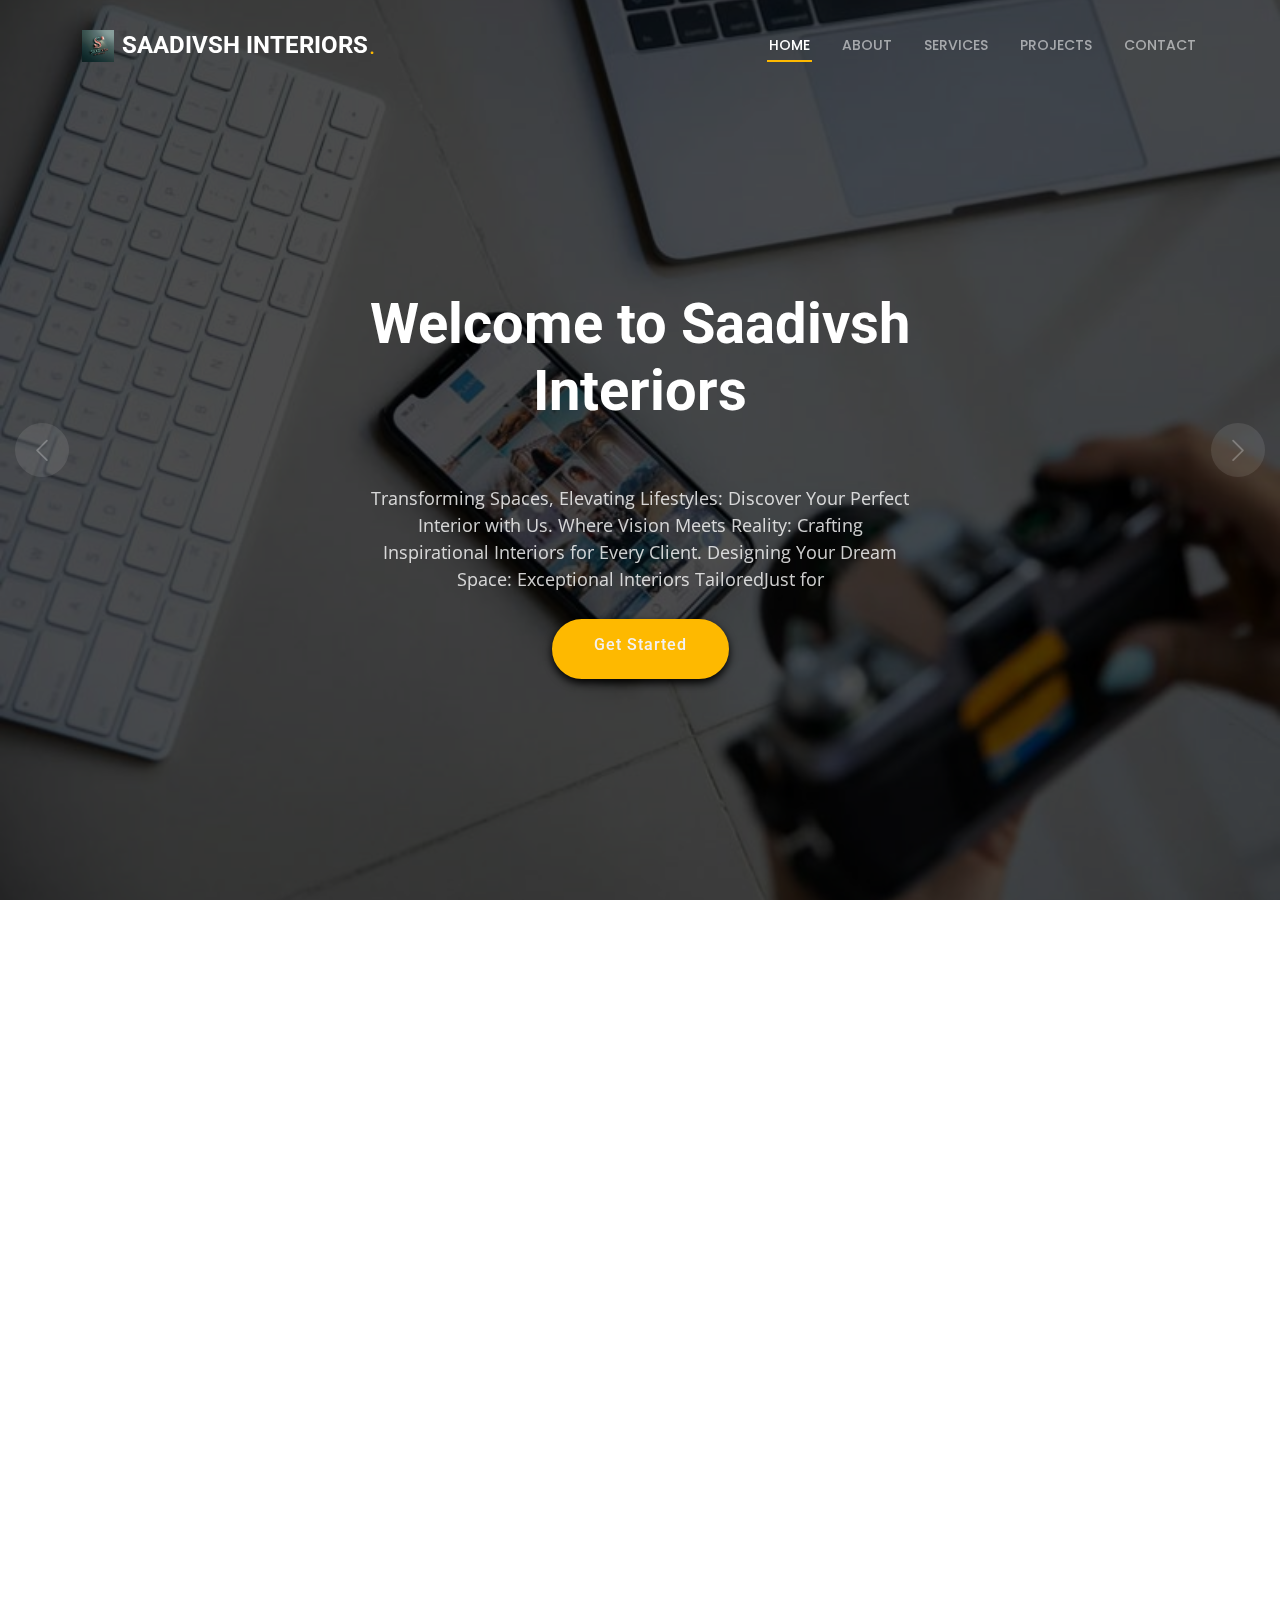
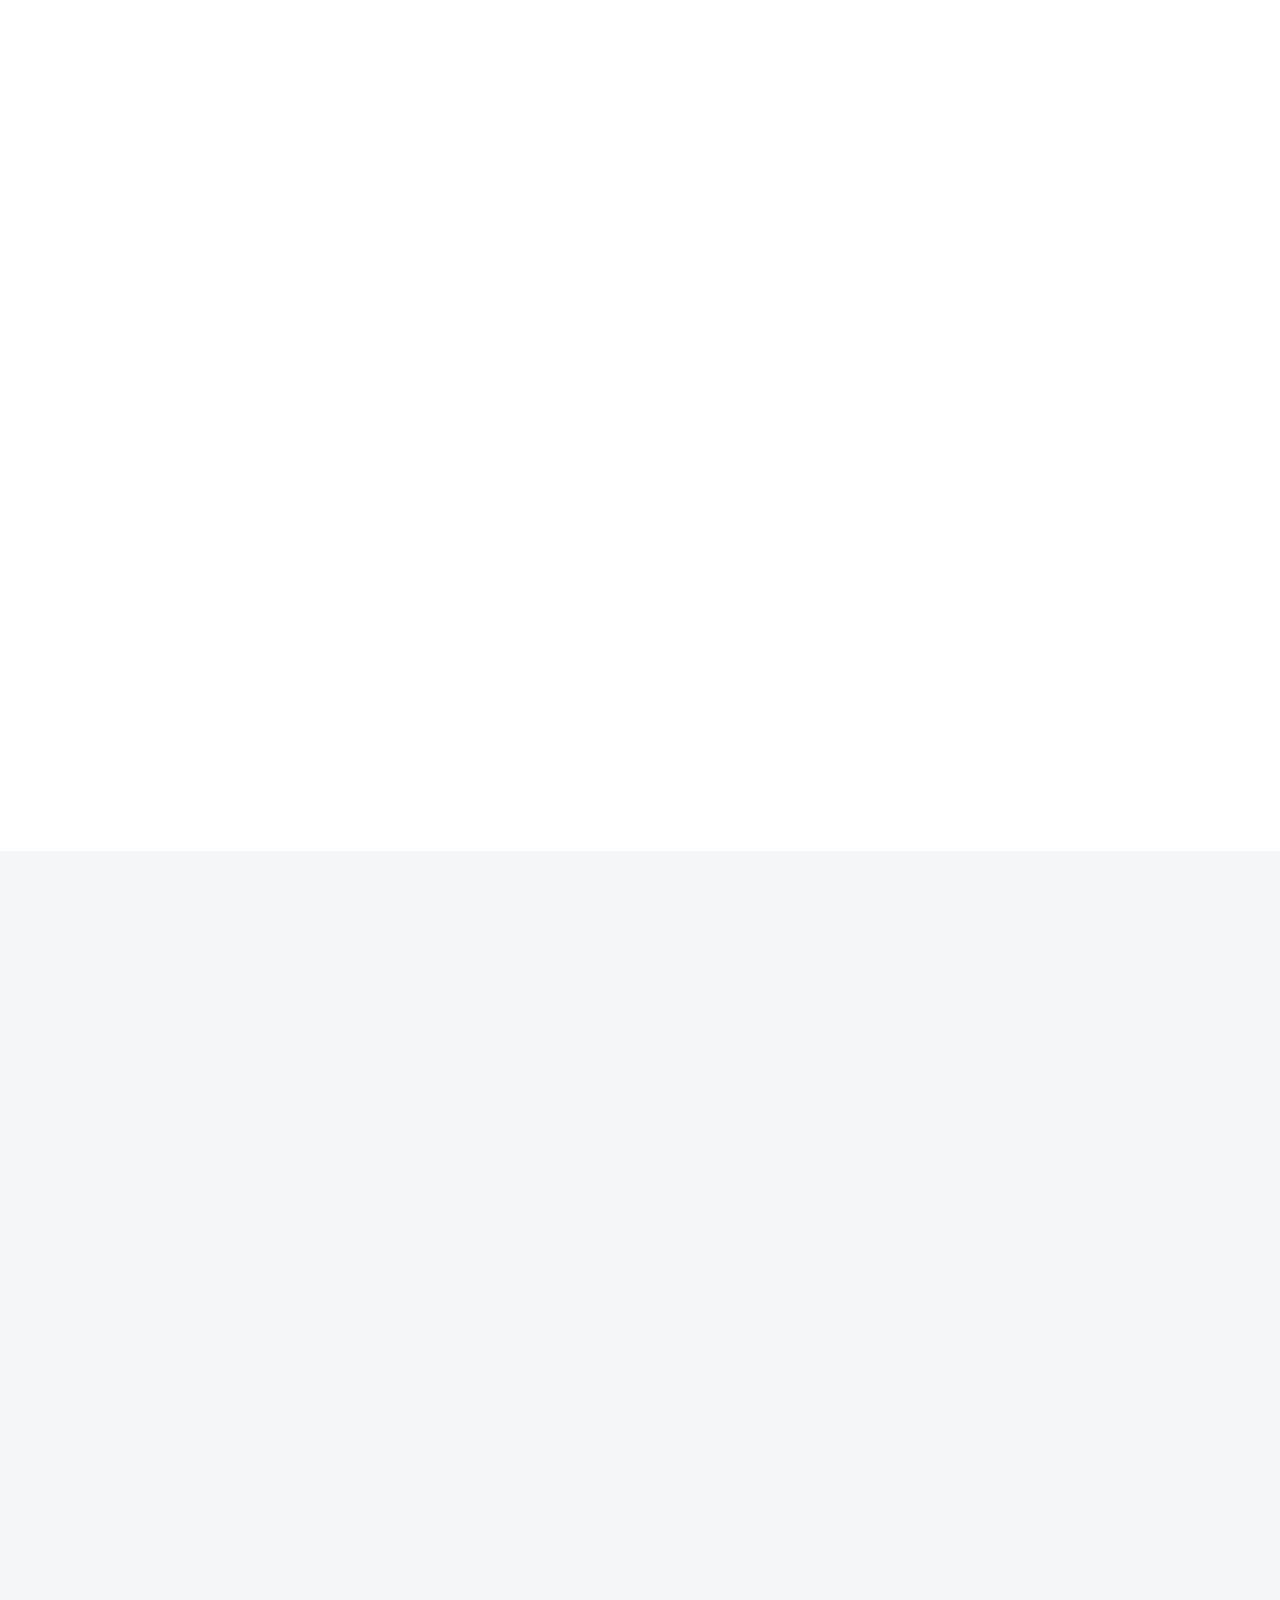
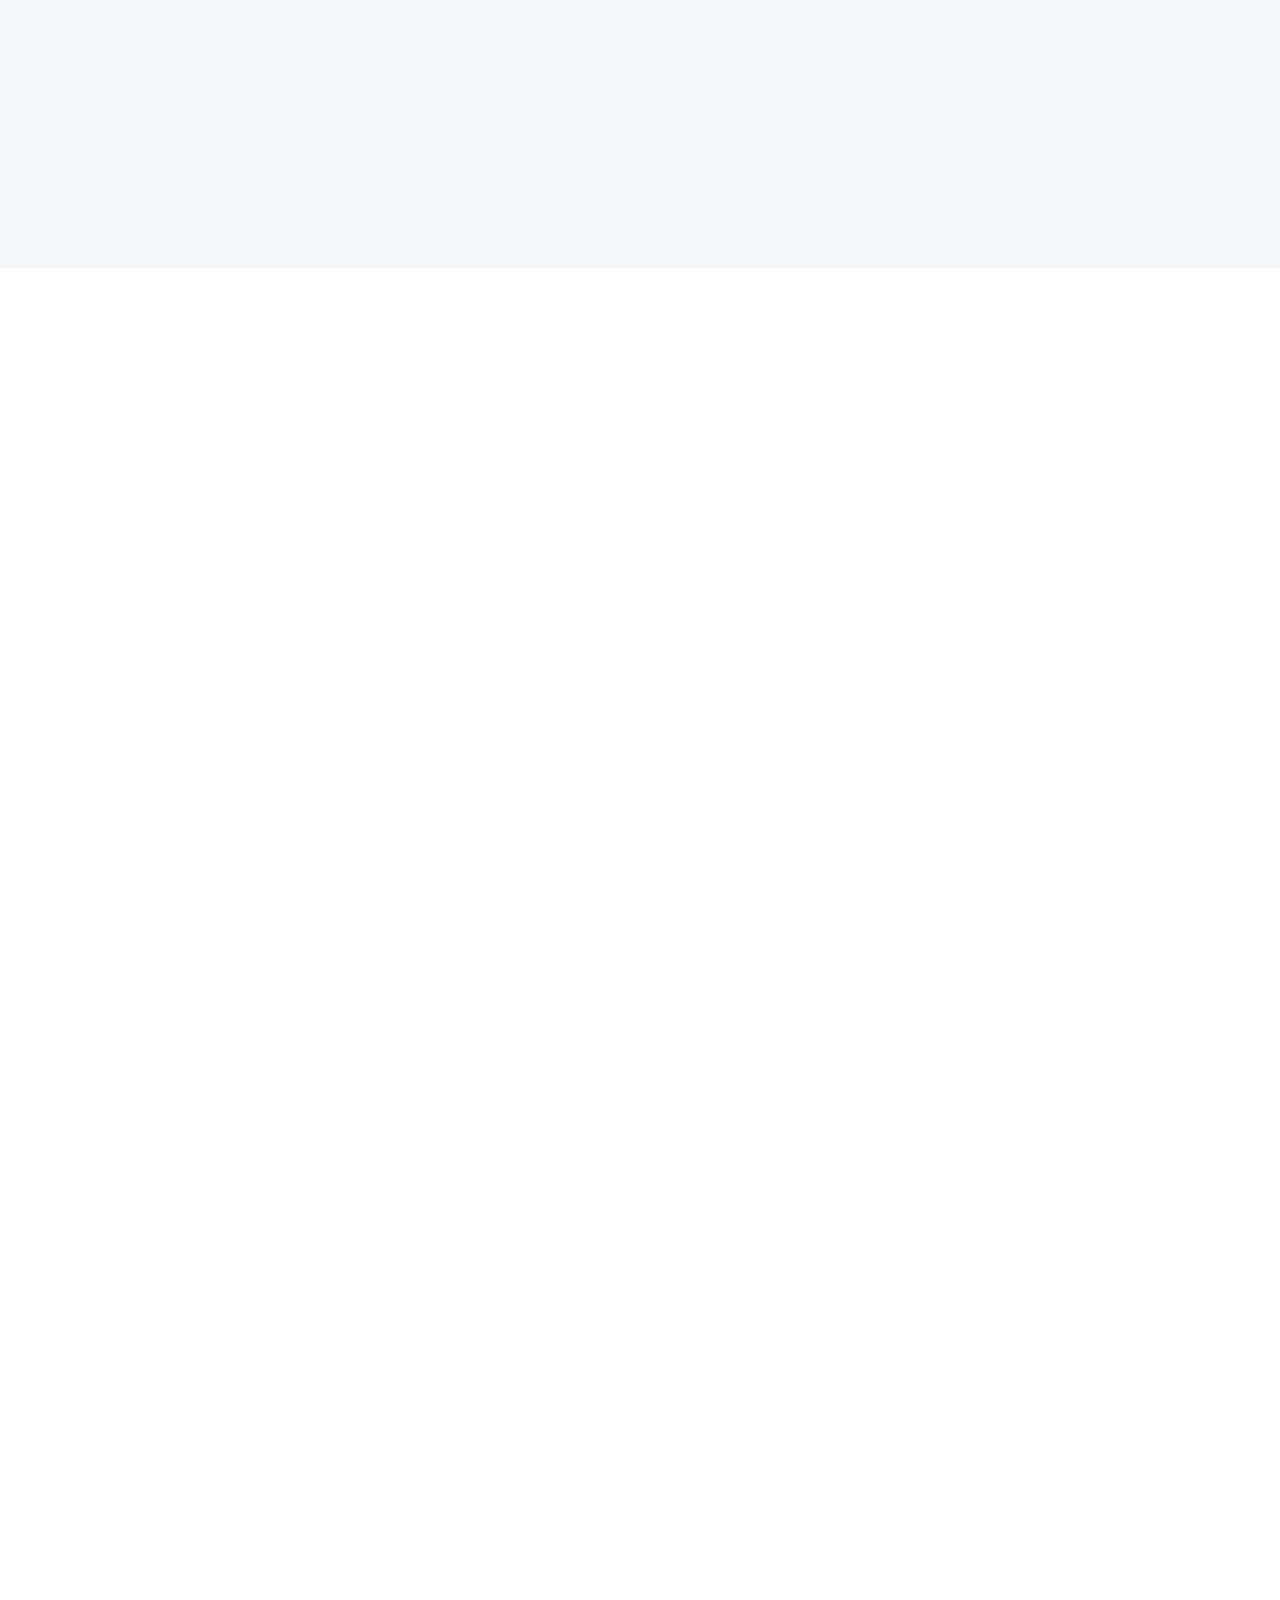
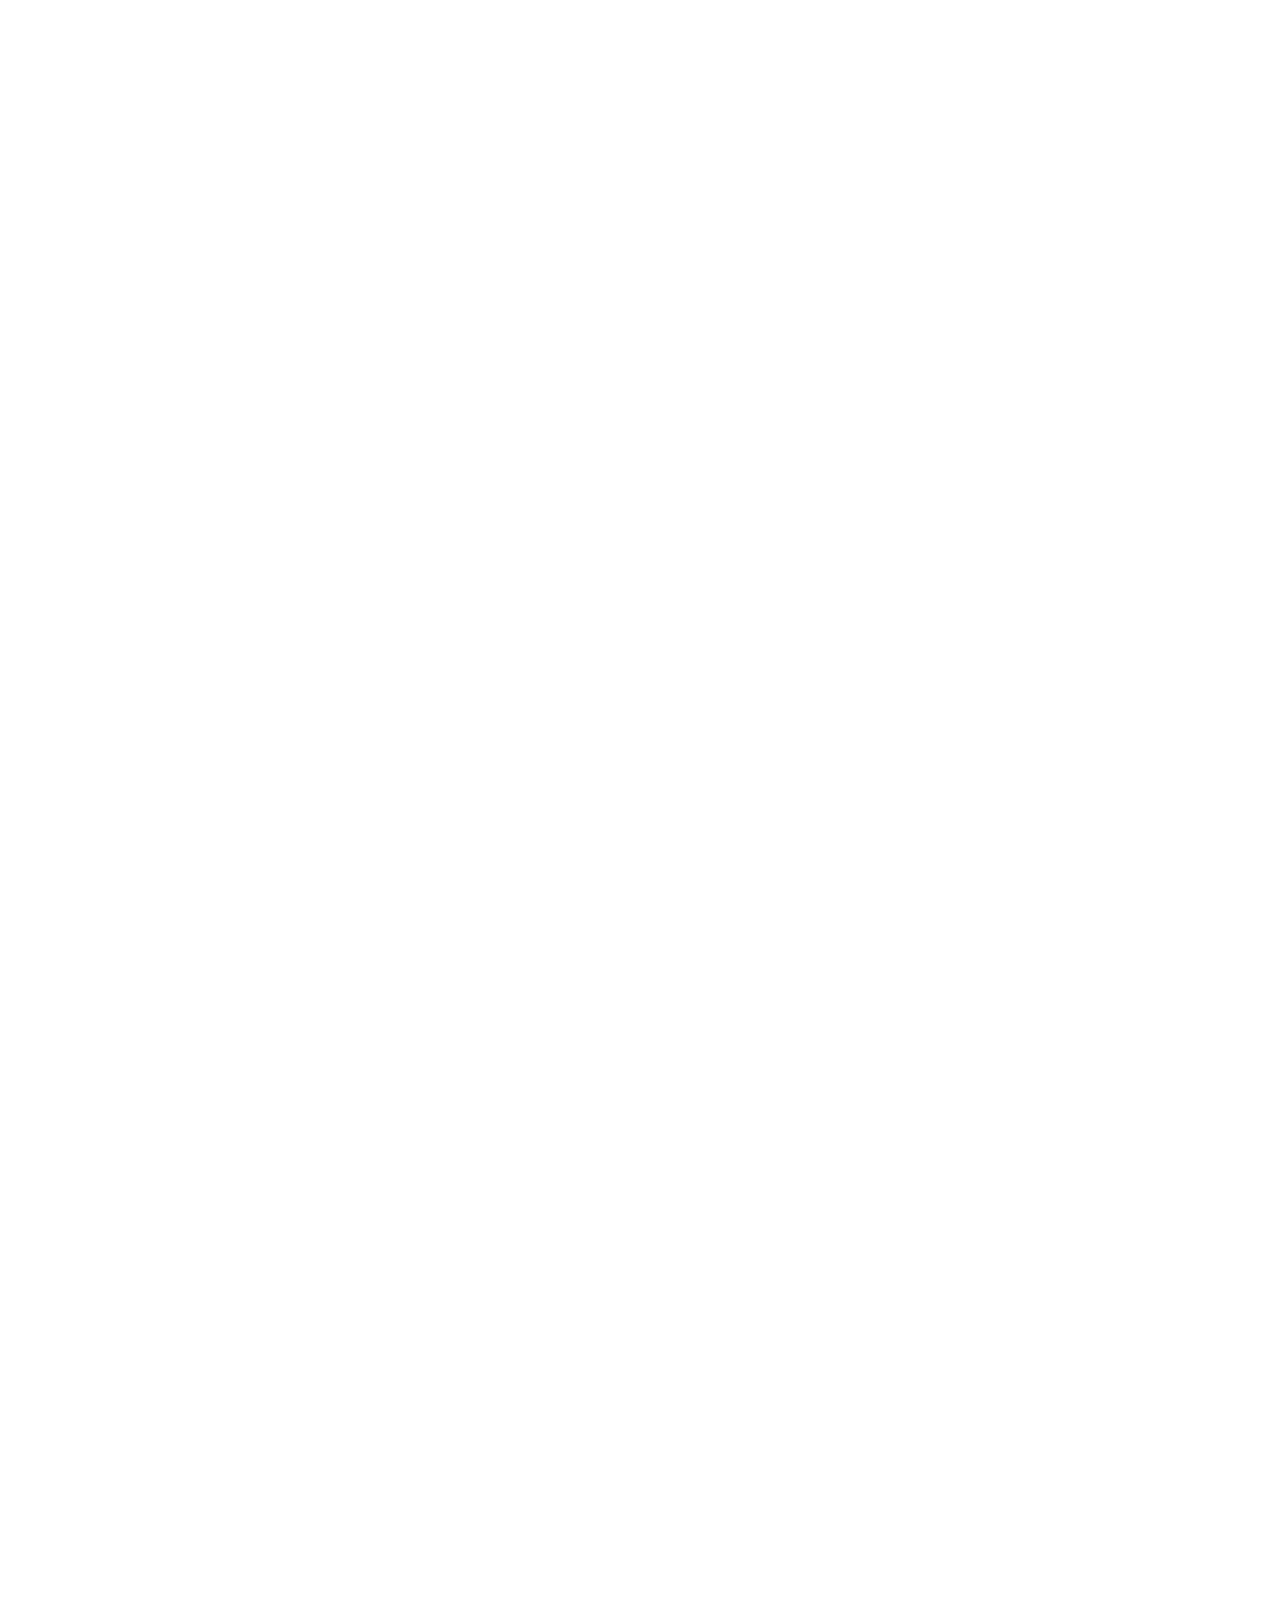
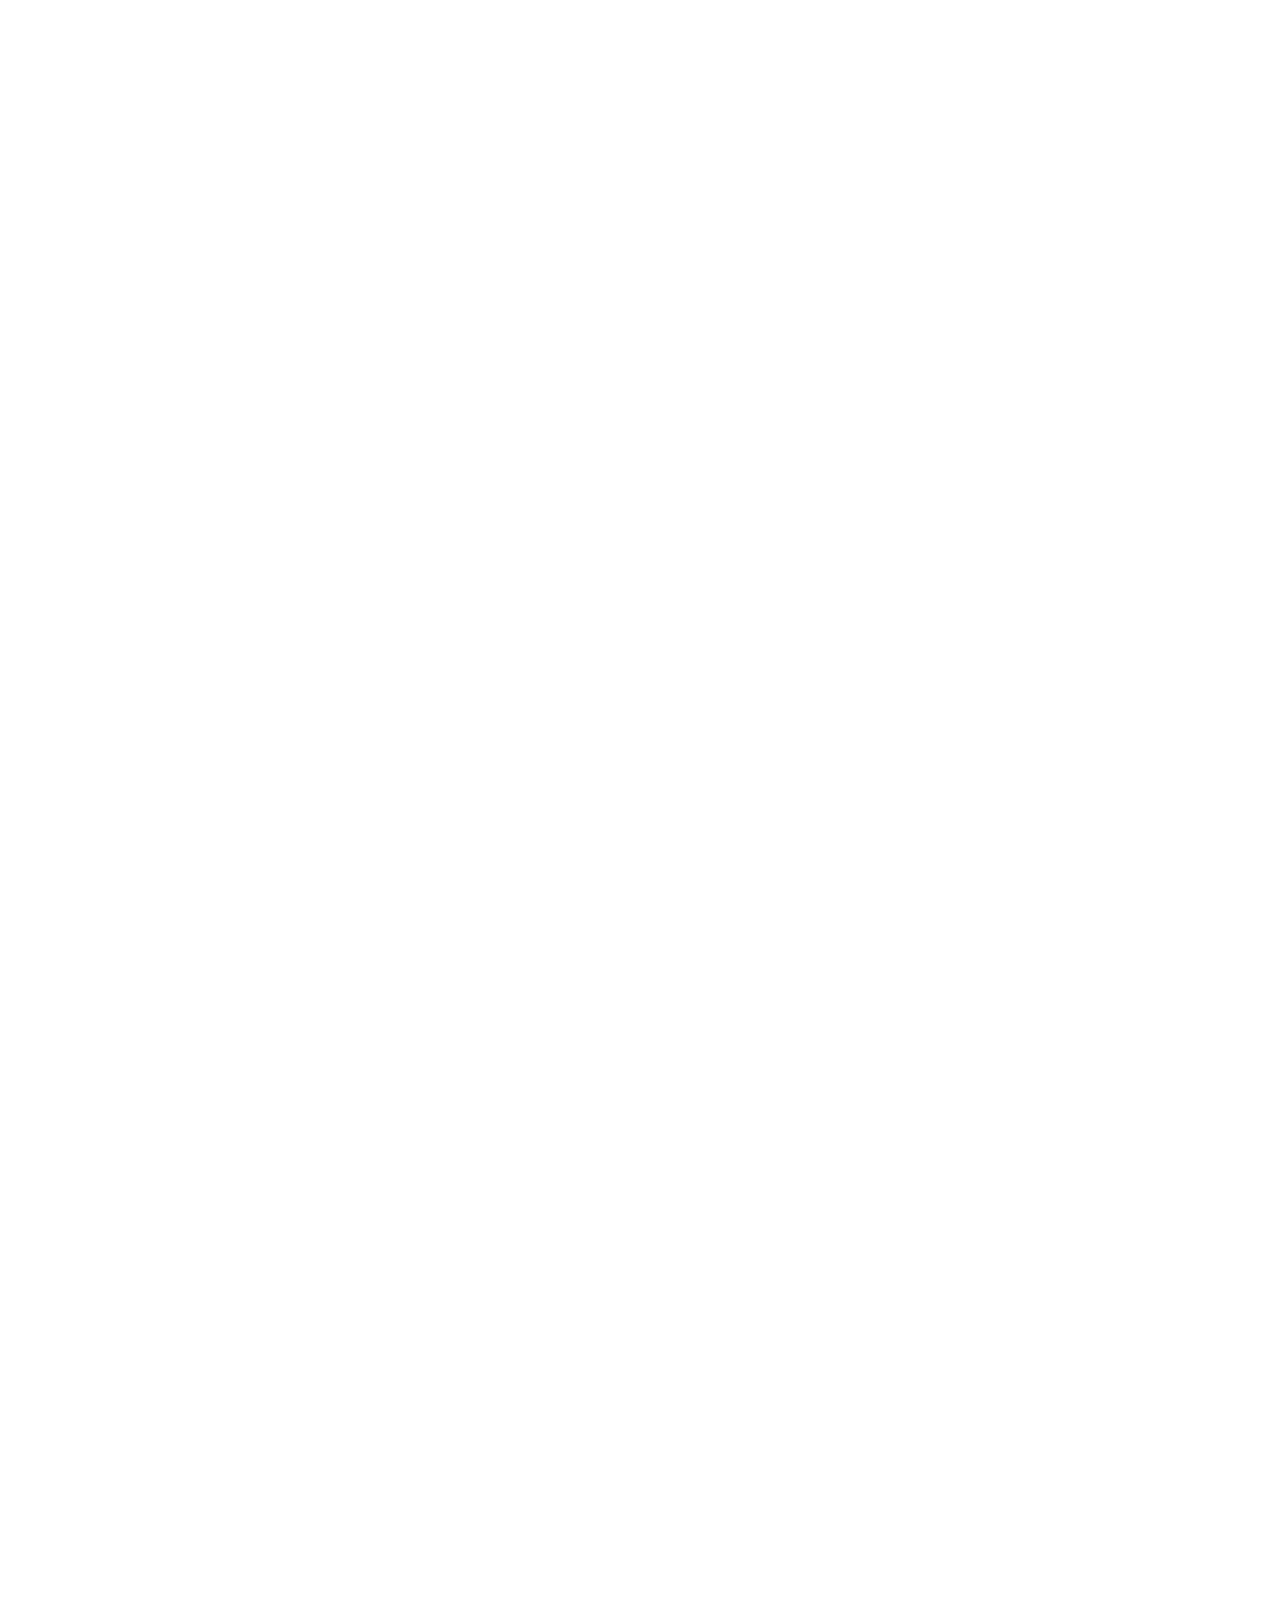
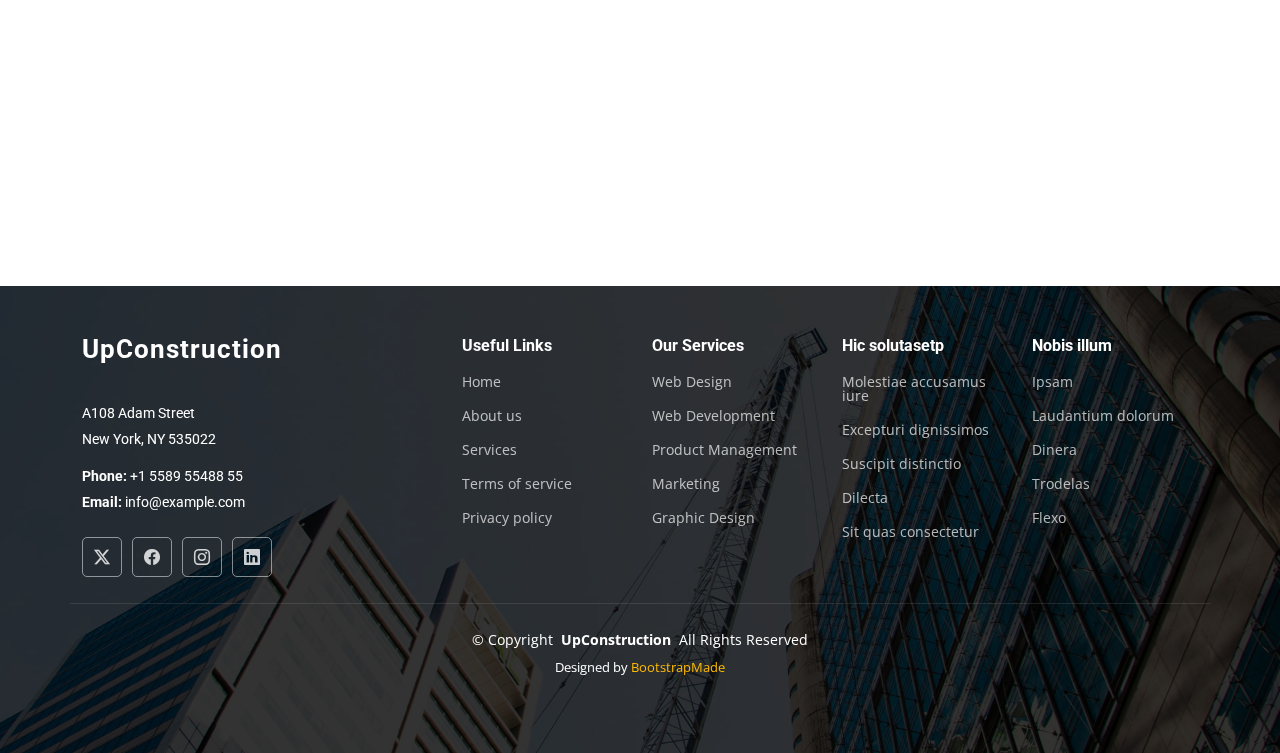
==== commit 81c0f482: "Update index.html" ====
--- a/index.html
+++ b/index.html
@@ -45,7 +45,7 @@
       <a href="index.html" class="logo d-flex align-items-center">
         <!-- Uncomment the line below if you also wish to use an image logo -->
         <!-- <img src="assets/img/logo.png" alt=""> -->
-        <img src="assets/img/projects/fallceiling/fallceil2.jpeg" id = "logo" alt="">
+        <img src="assets/img/company/logo.jpeg" id = "logo" alt="">
         <h1 id = "head" class="sitename">SAADIVSH INTERIORS</h1> <span>.</span>
       </a>
 
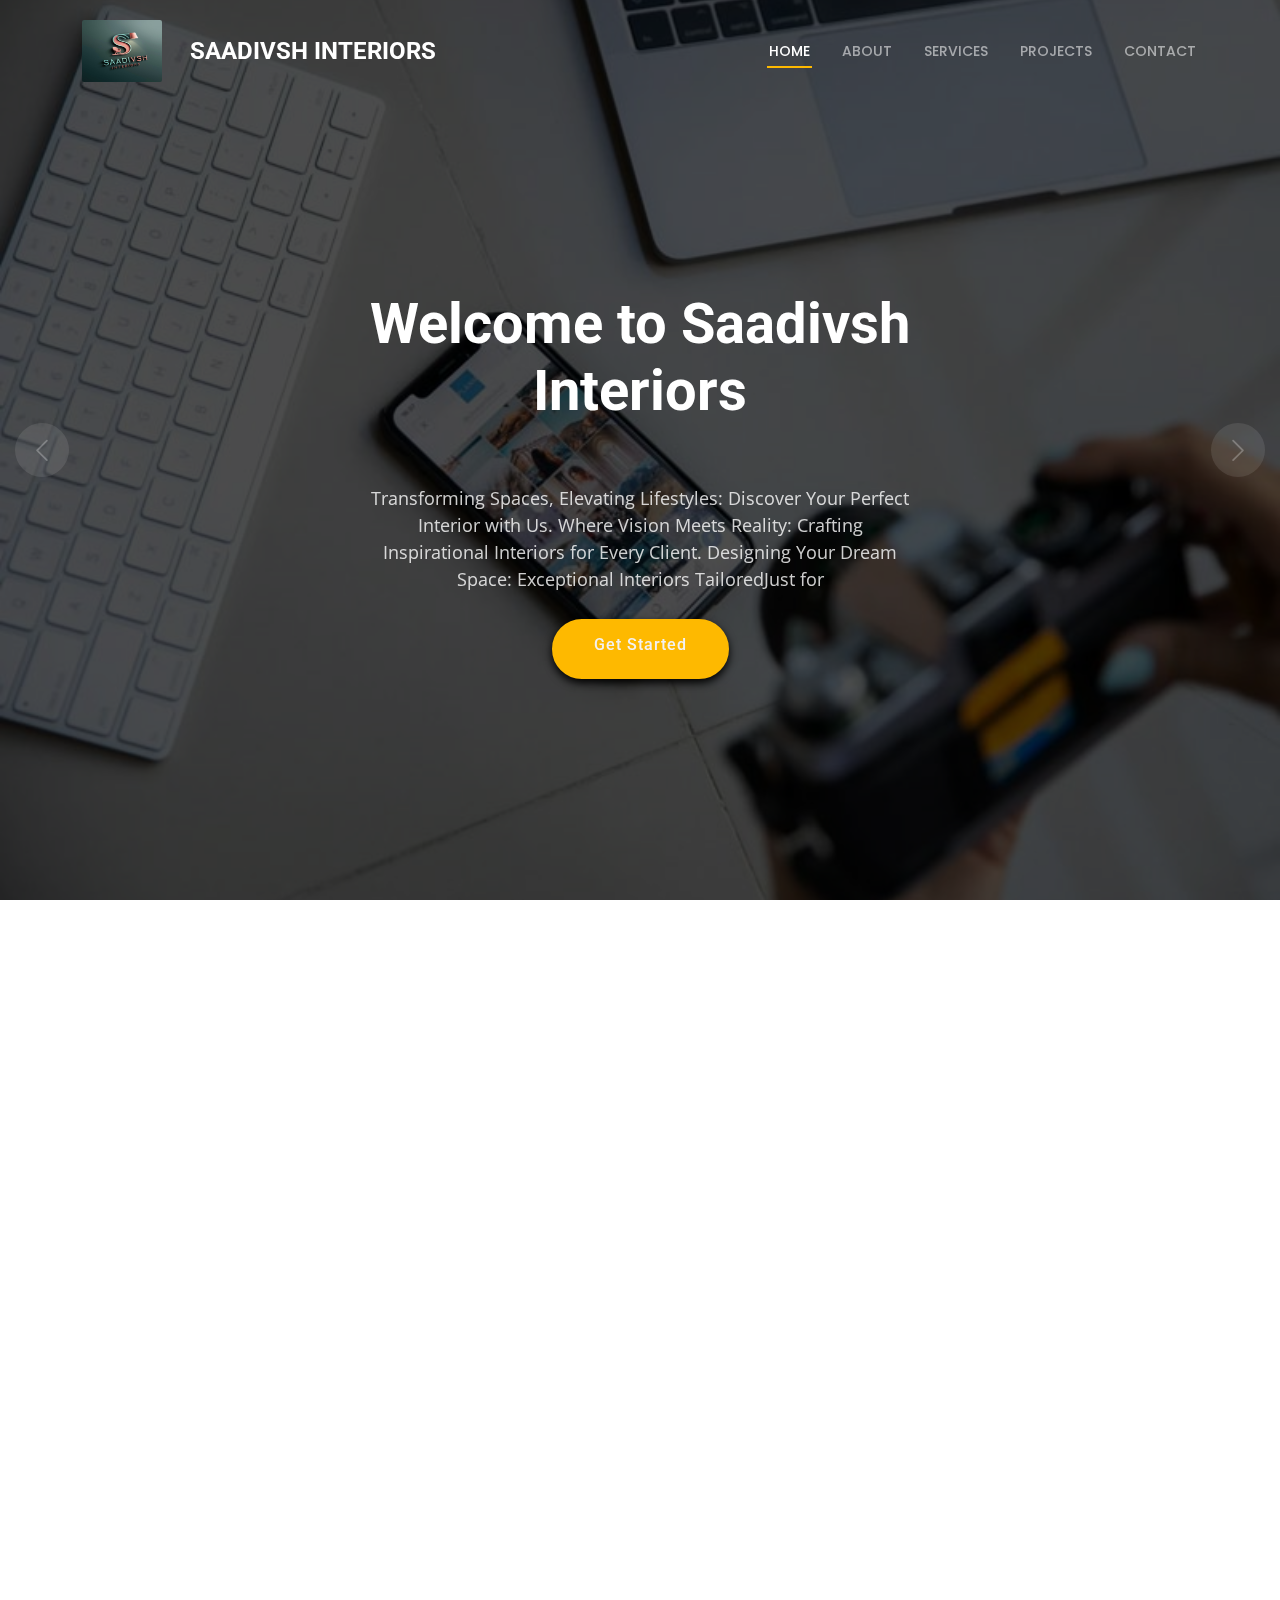
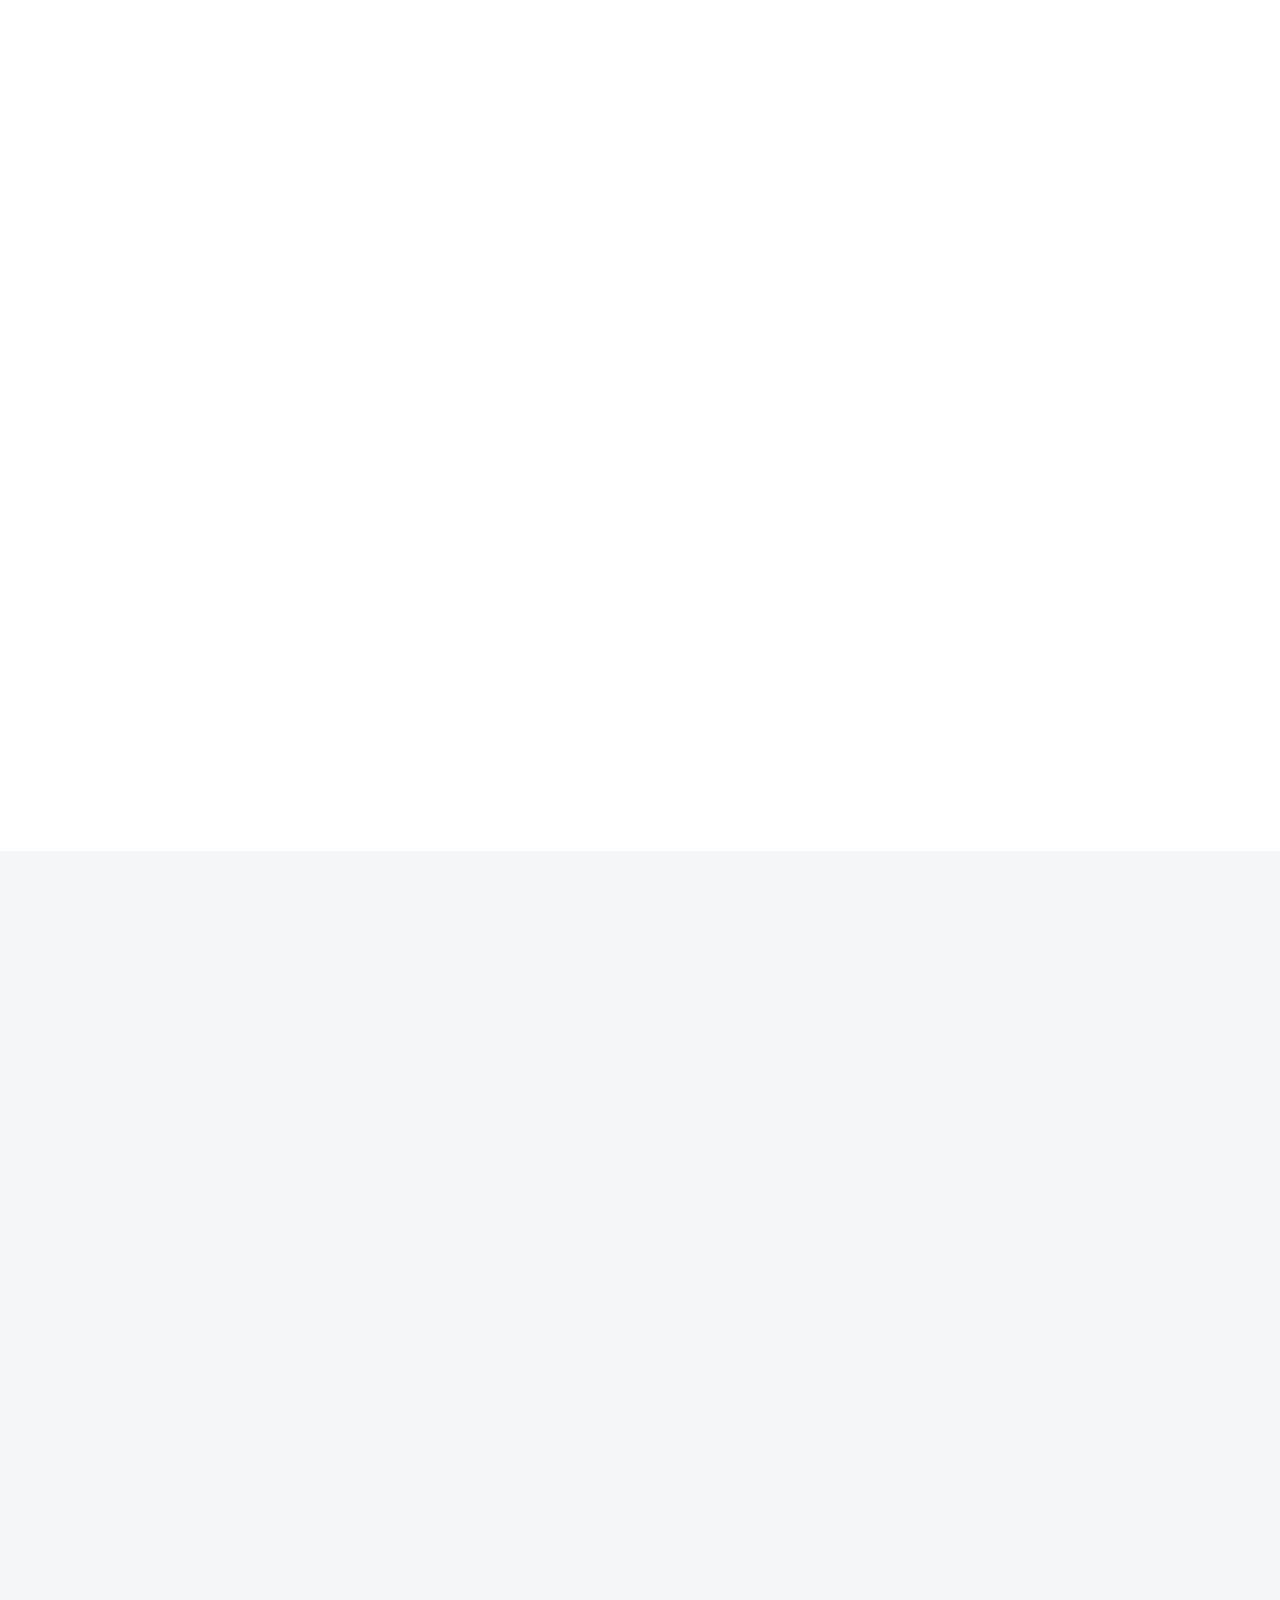
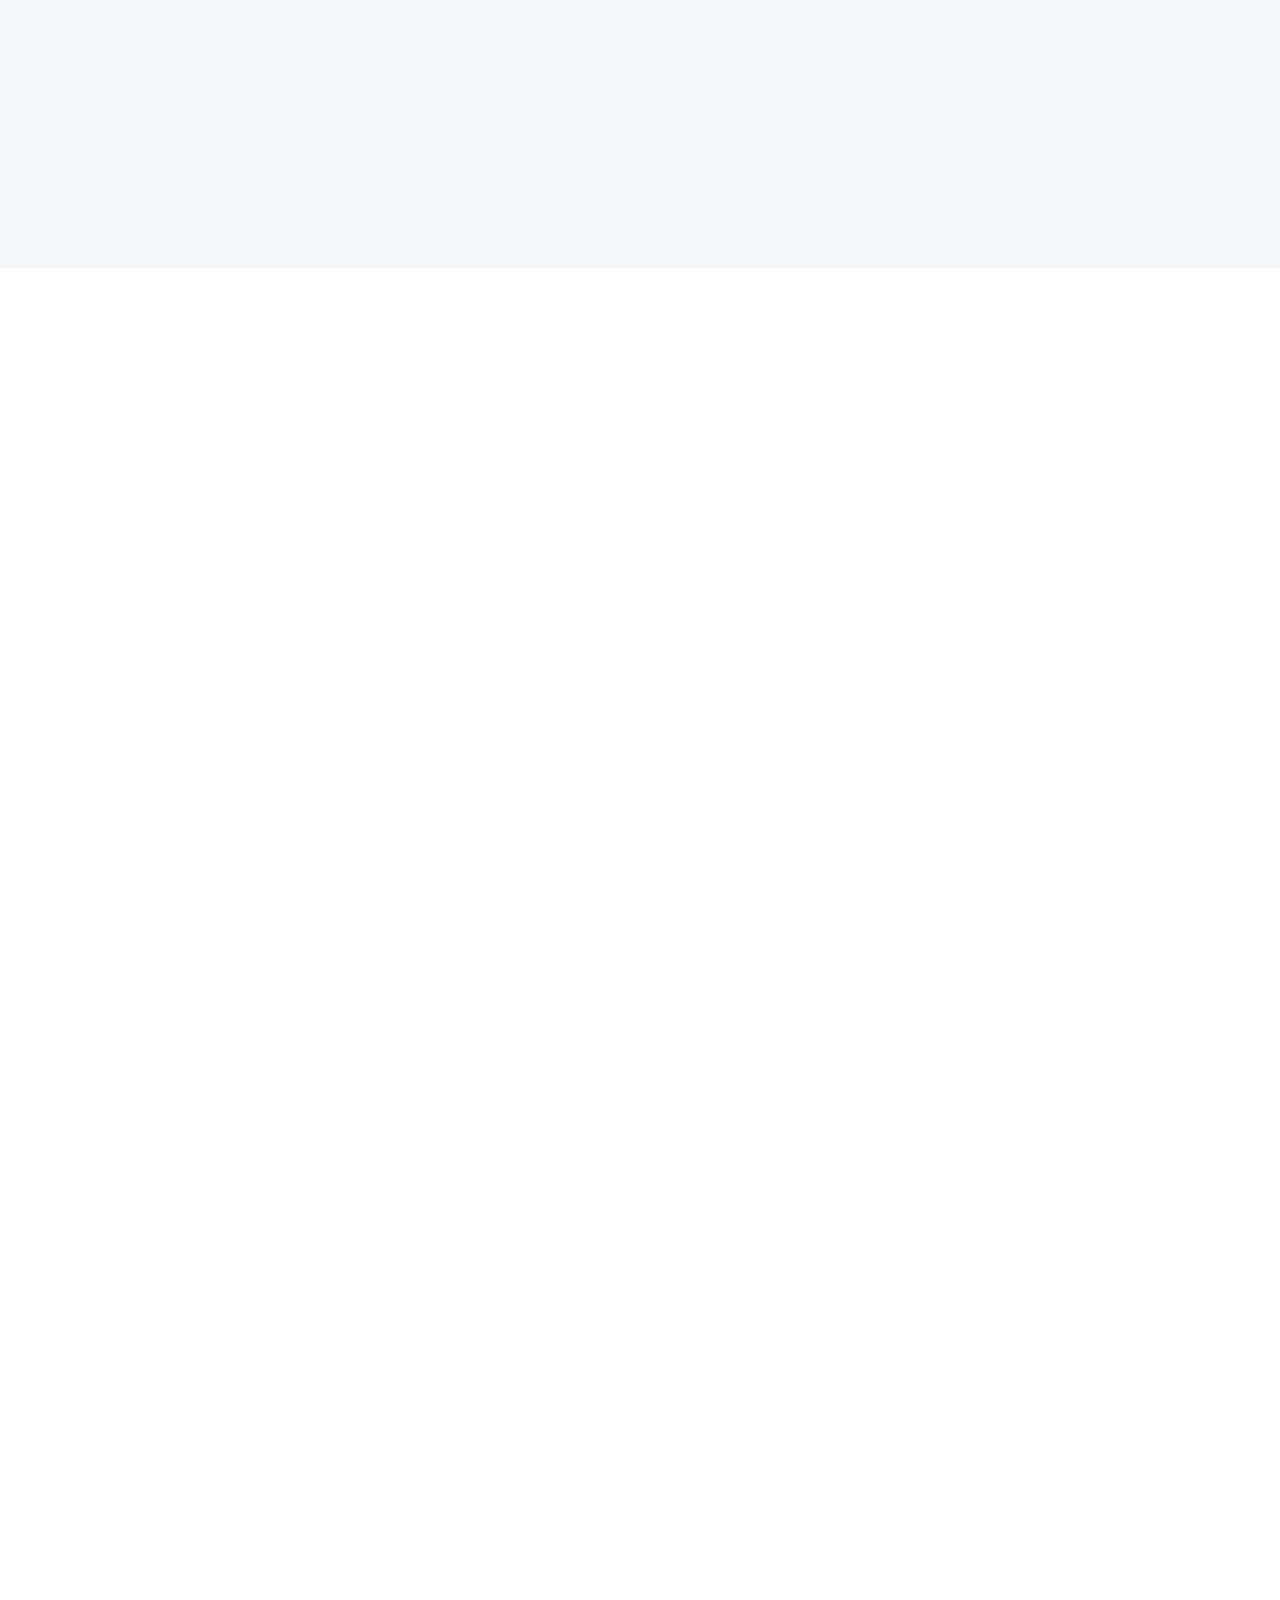
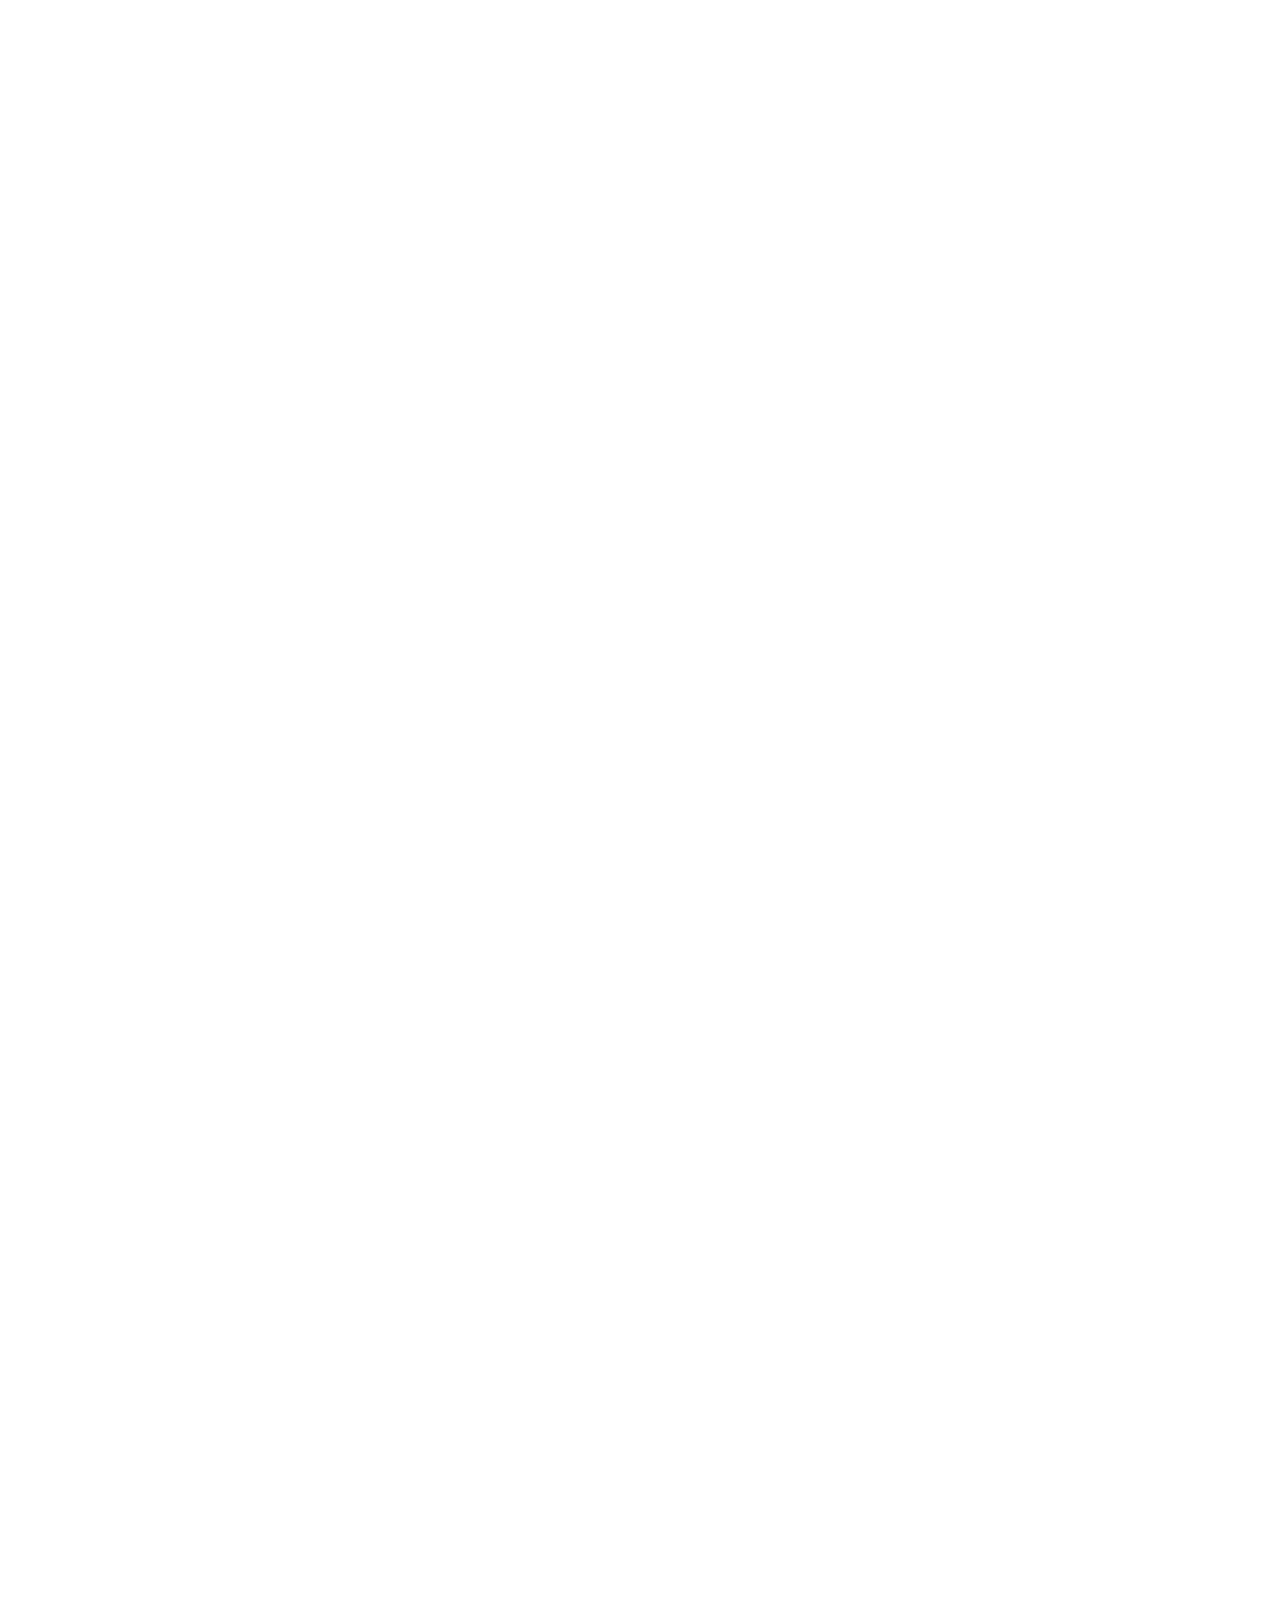
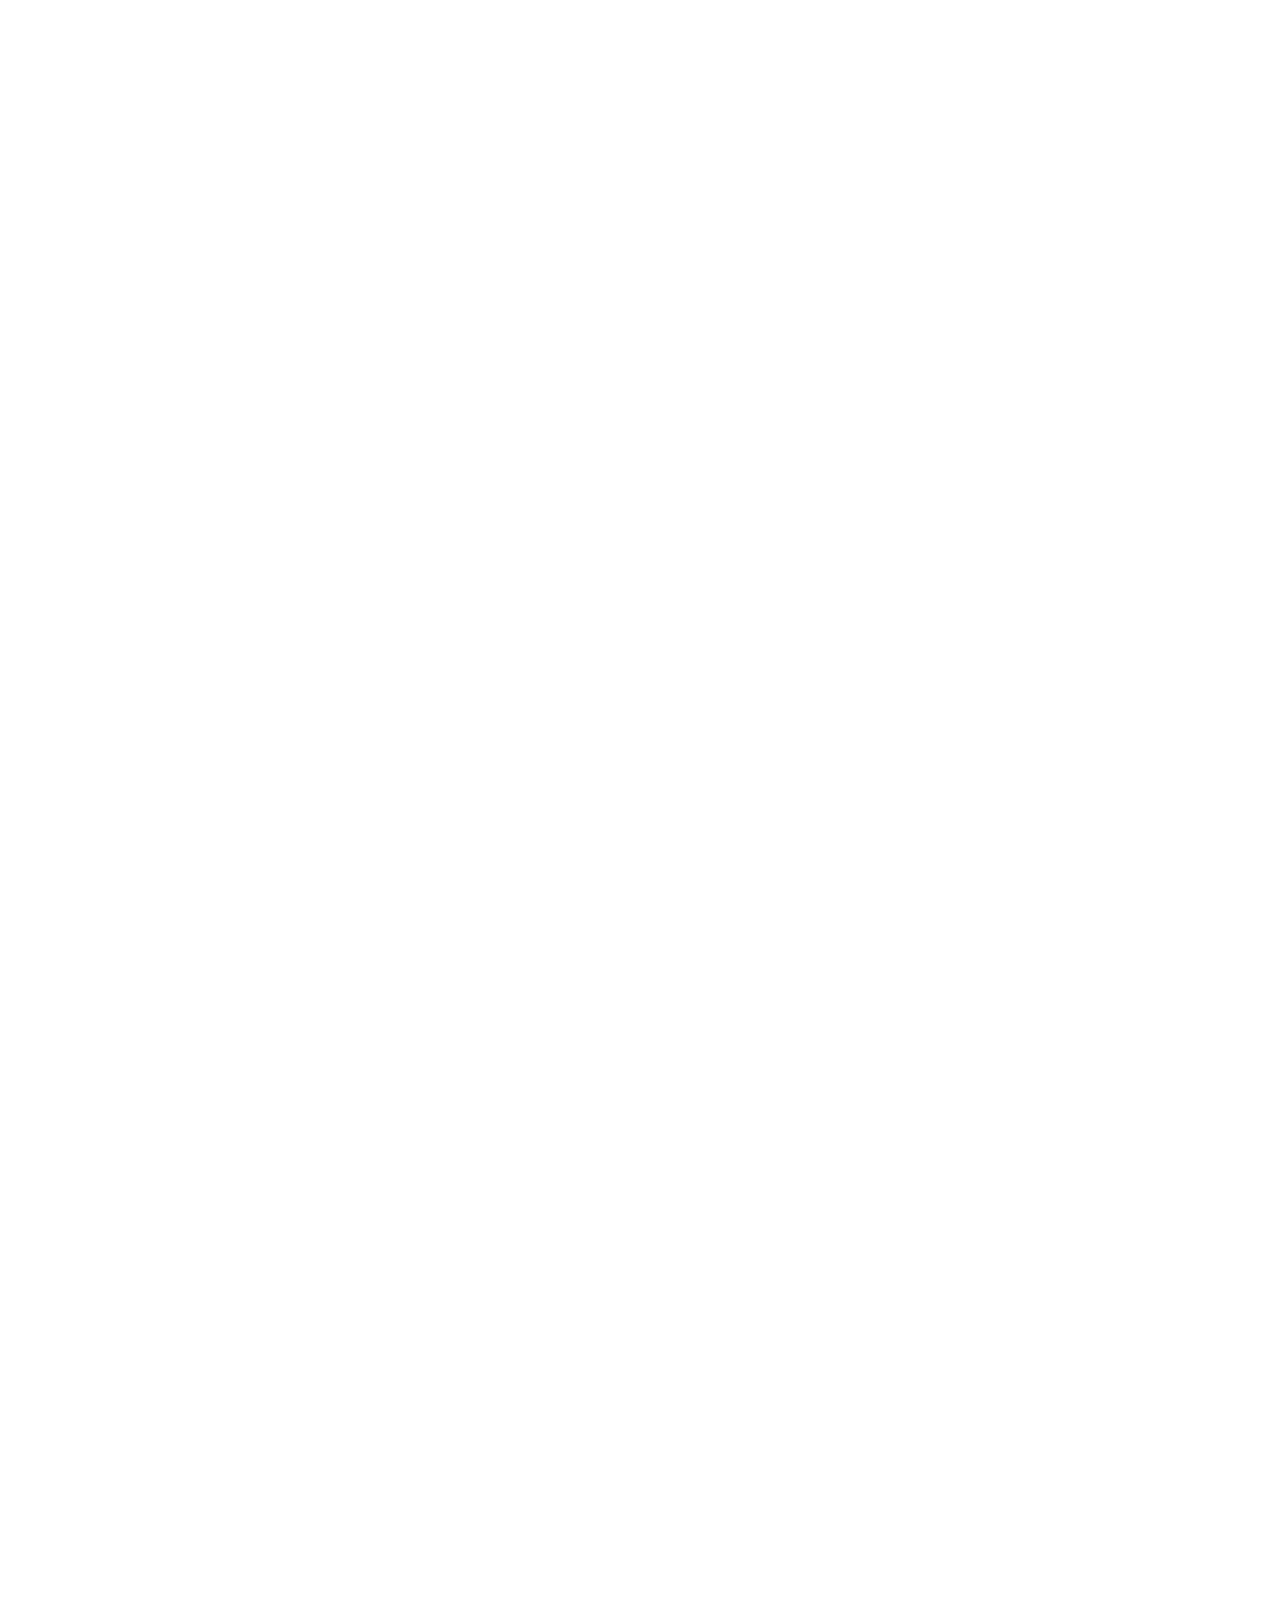
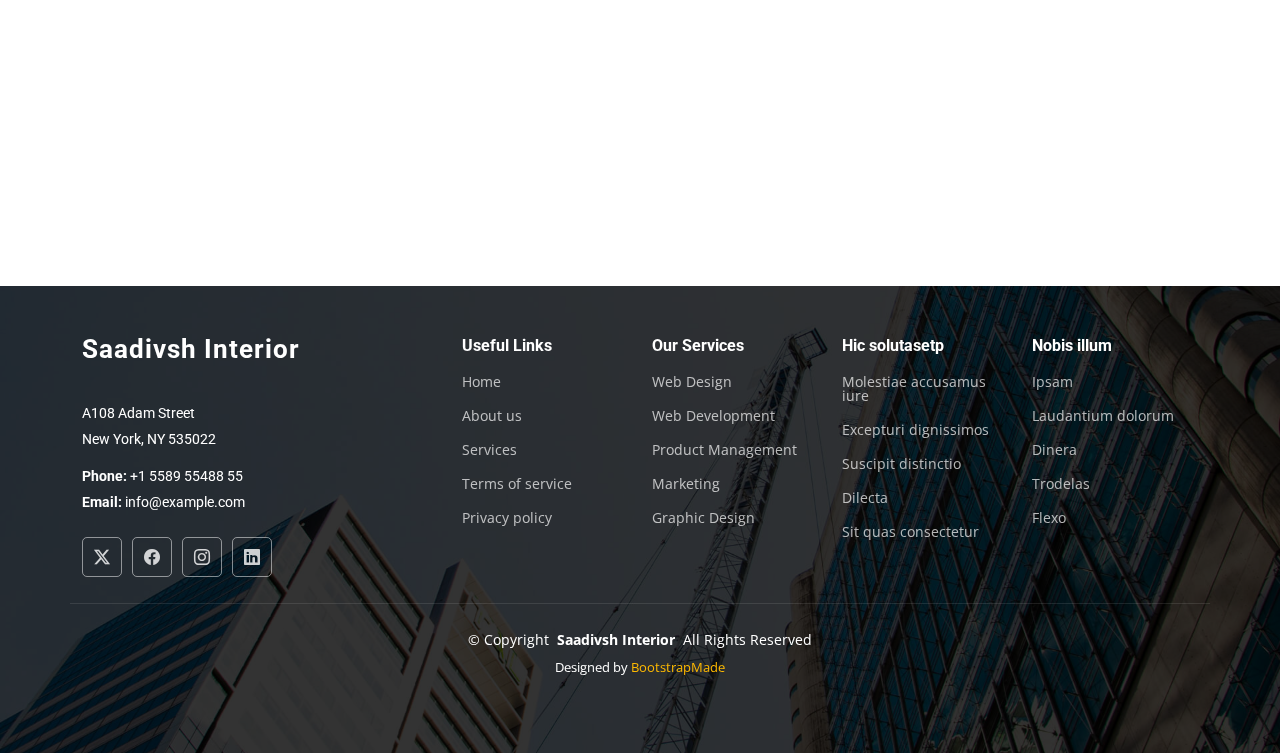
==== commit 2c4425bb: "Update index.html" ====
--- a/index.html
+++ b/index.html
@@ -4,7 +4,7 @@
 <head>
   <meta charset="utf-8">
   <meta content="width=device-width, initial-scale=1.0" name="viewport">
-  <title>Index - UpConstruction Bootstrap Template</title>
+  <title>Index - Saadivsh Interior Template</title>
   <meta content="" name="description">
   <meta content="" name="keywords">
 
@@ -46,7 +46,7 @@
         <!-- Uncomment the line below if you also wish to use an image logo -->
         <!-- <img src="assets/img/logo.png" alt=""> -->
         <img src="assets/img/company/logo.jpeg" id = "logo" alt="">
-        <h1 id = "head" class="sitename">SAADIVSH INTERIORS</h1> <span>.</span>
+        <h1 id = "head" class="sitename">SAADIVSH INTERIORS</h1> <span></span>
       </a>
 
       <nav id="navmenu" class="navmenu">
@@ -1144,7 +1144,7 @@
       <div class="row gy-4">
         <div class="col-lg-4 col-md-6 footer-about">
           <a href="index.html" class="logo d-flex align-items-center">
-            <span class="sitename">UpConstruction</span>
+            <span class="sitename">Saadivsh Interior</span>
           </a>
           <div class="footer-contact pt-3">
             <p>A108 Adam Street</p>
@@ -1208,7 +1208,7 @@
     </div>
 
     <div class="container copyright text-center mt-4">
-      <p>© <span>Copyright</span> <strong class="px-1 sitename">UpConstruction</strong> <span>All Rights Reserved</span></p>
+      <p>© <span>Copyright</span> <strong class="px-1 sitename">Saadivsh Interior</strong> <span>All Rights Reserved</span></p>
       <div class="credits">
         <!-- All the links in the footer should remain intact. -->
         <!-- You can delete the links only if you've purchased the pro version. -->
--- a/assets/css/main.css
+++ b/assets/css/main.css
@@ -30,15 +30,7 @@
   }
   
 }
- /* .portfolio-content #hall2{
-  width: 500px;
-  height :350px;
-  margin-bottom: 100px;
- }
- .portfolio-content #bed1,#bed2,#bed3{
-  width: 500px;
-  height :250px;
- } */
+ 
 
 
 #wishes{
@@ -224,8 +216,10 @@
 }
 
 .header .logo img {
-  max-height: 32px;
-  margin-right: 8px;
+  height: 62px;
+  margin-right: 28px;
+  border-radius: 2px;
+  width: 80px;
 }
 
 .header .logo h1 {
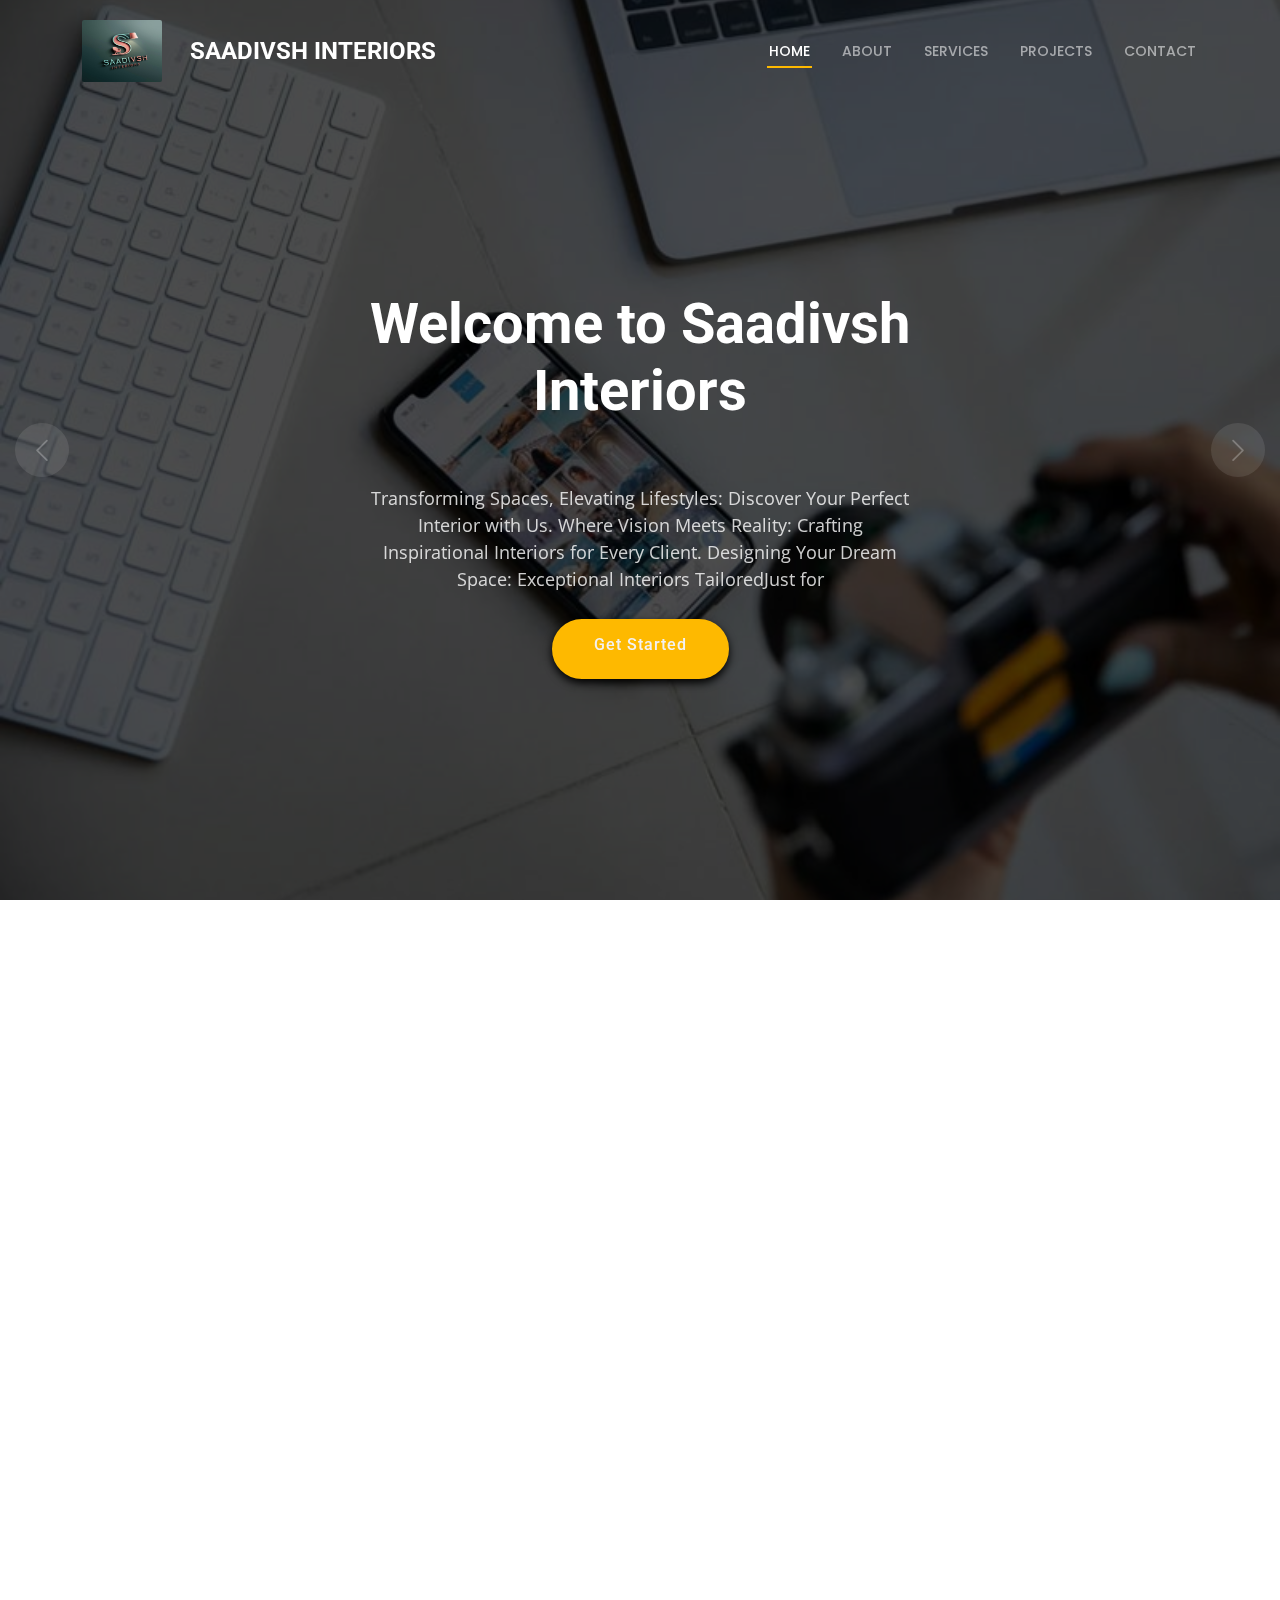
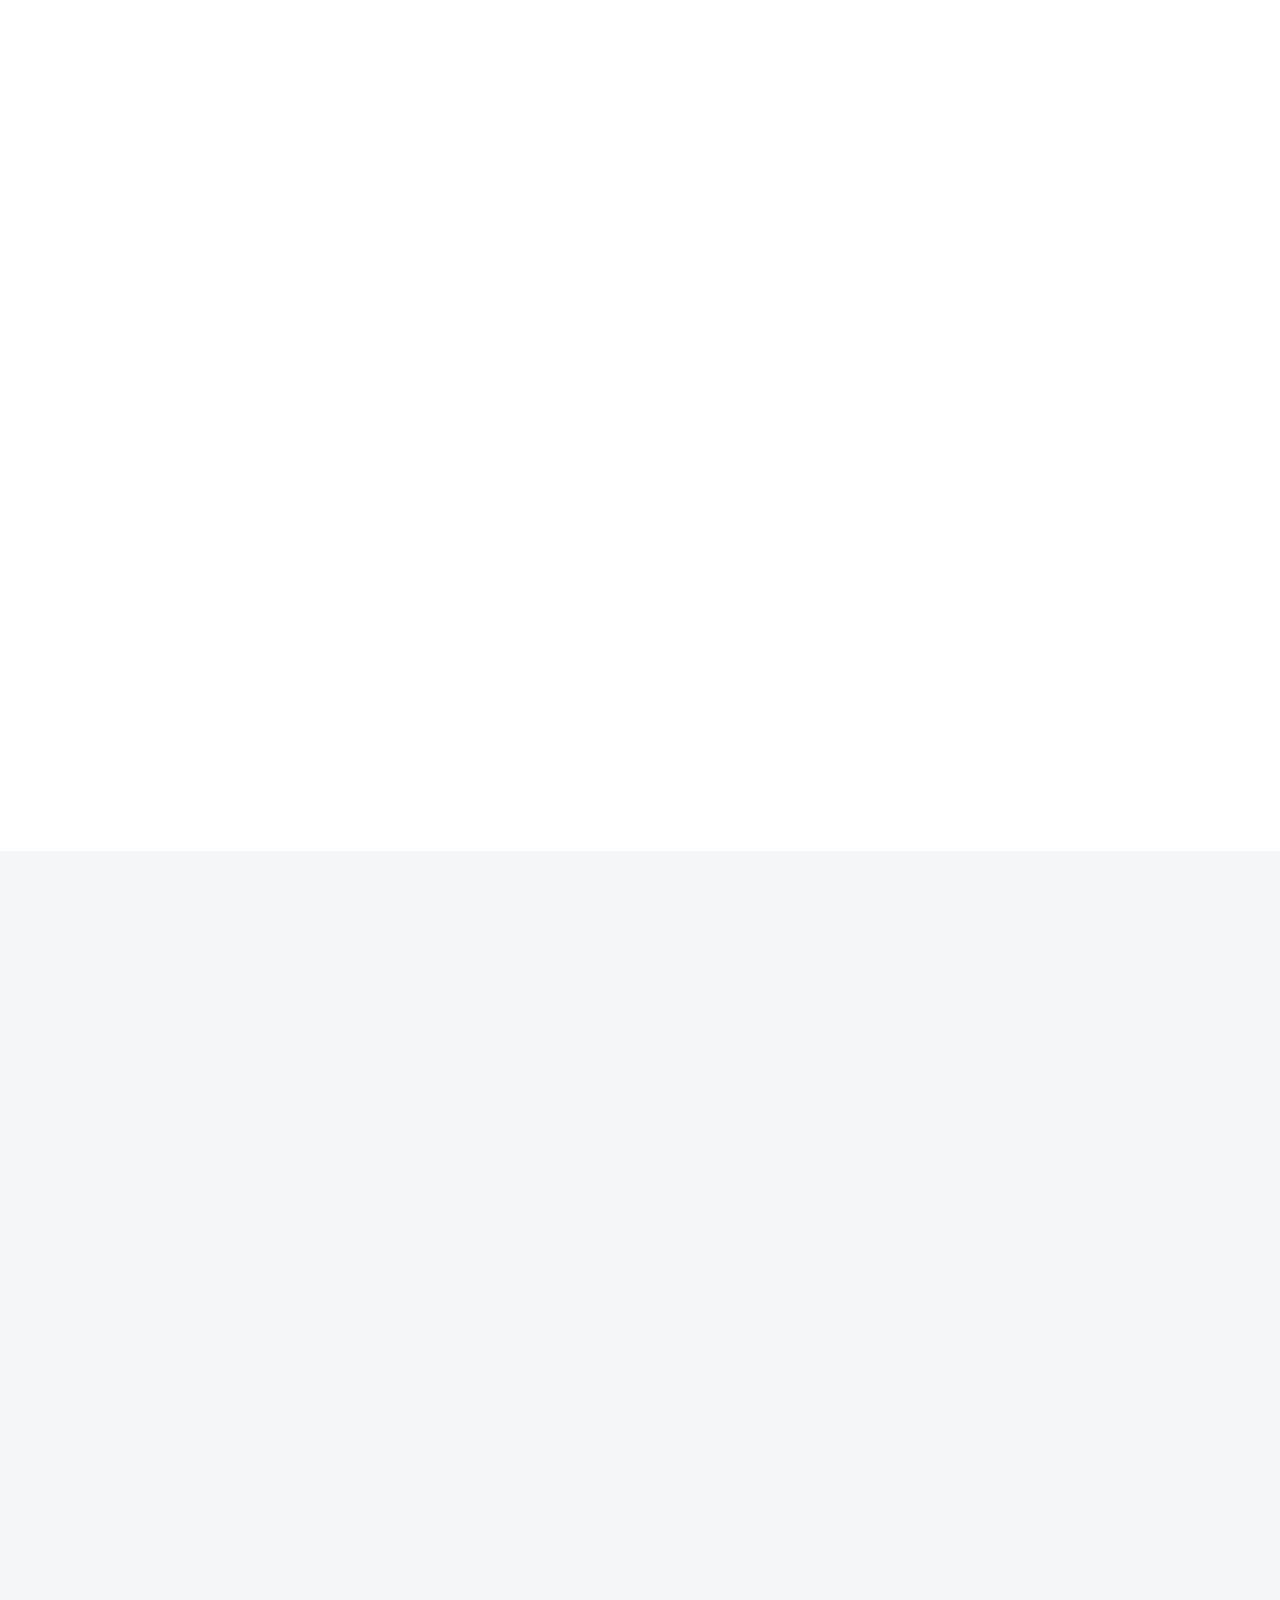
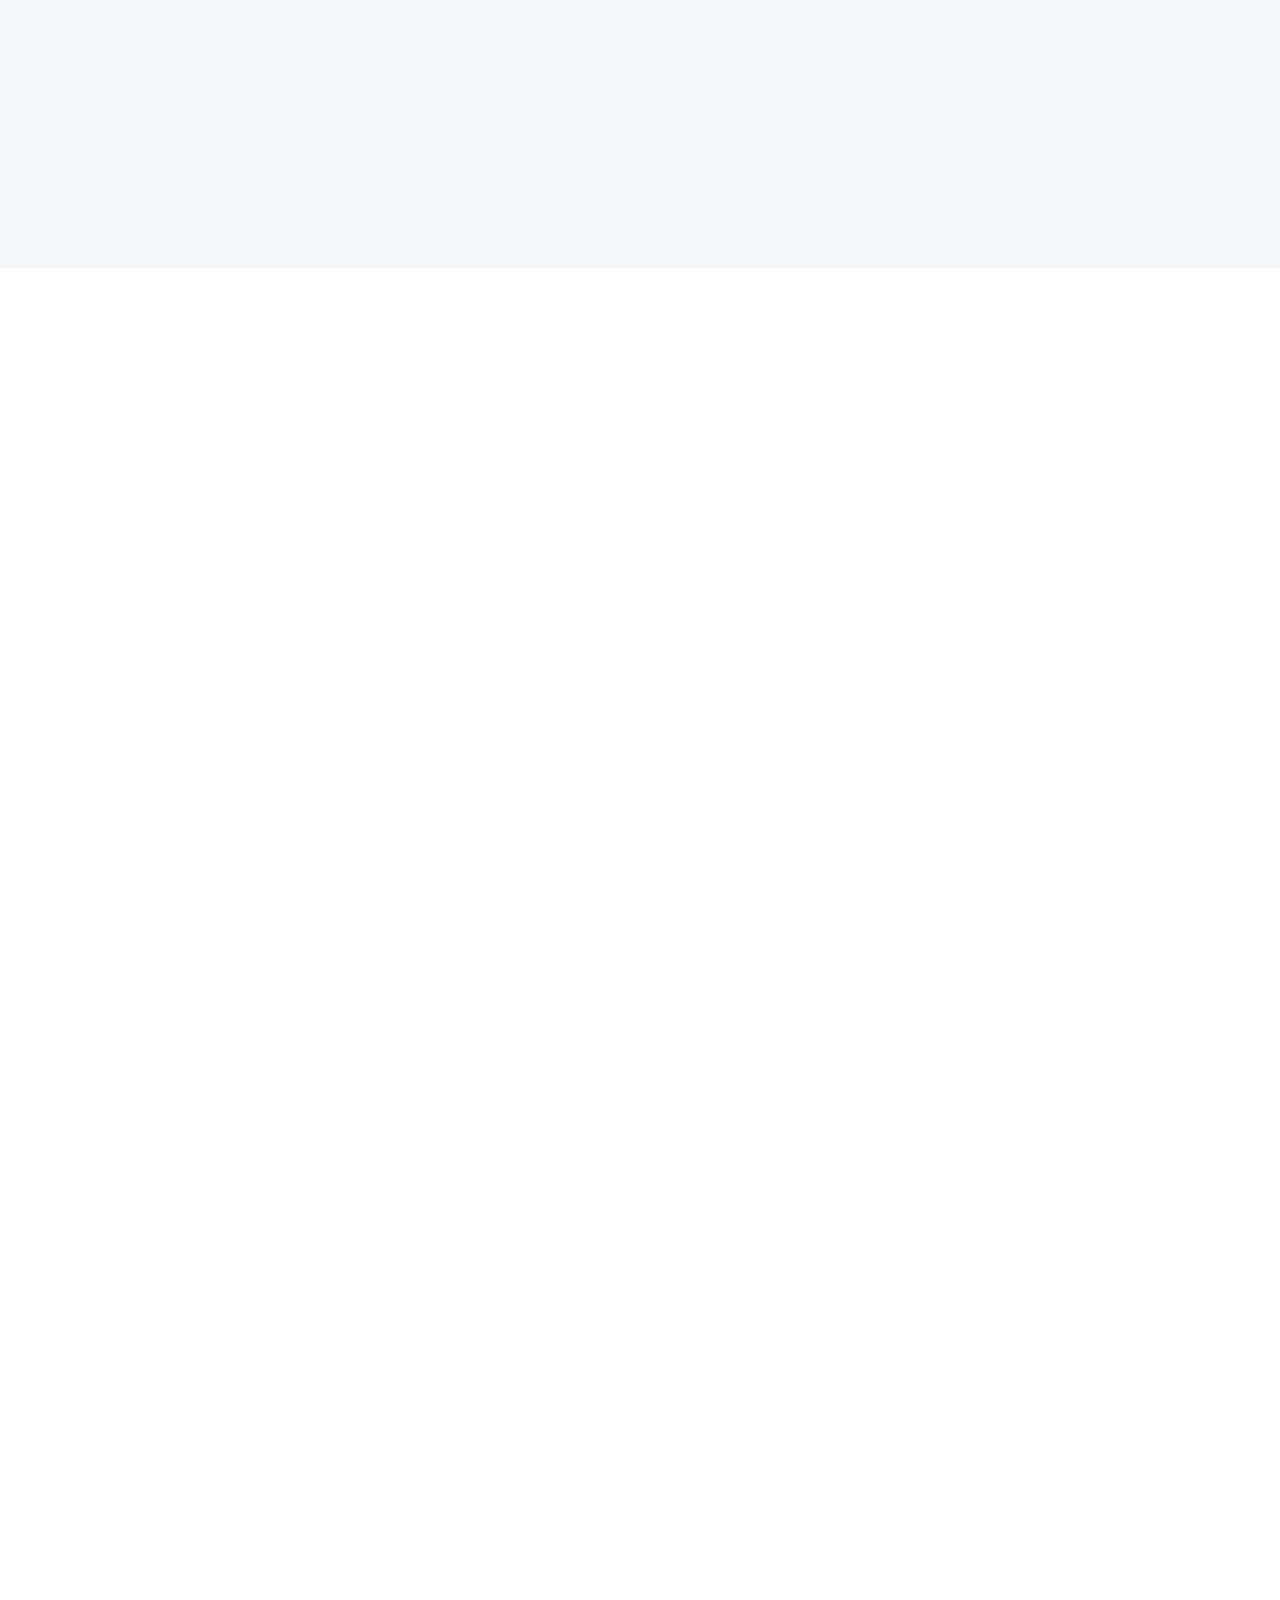
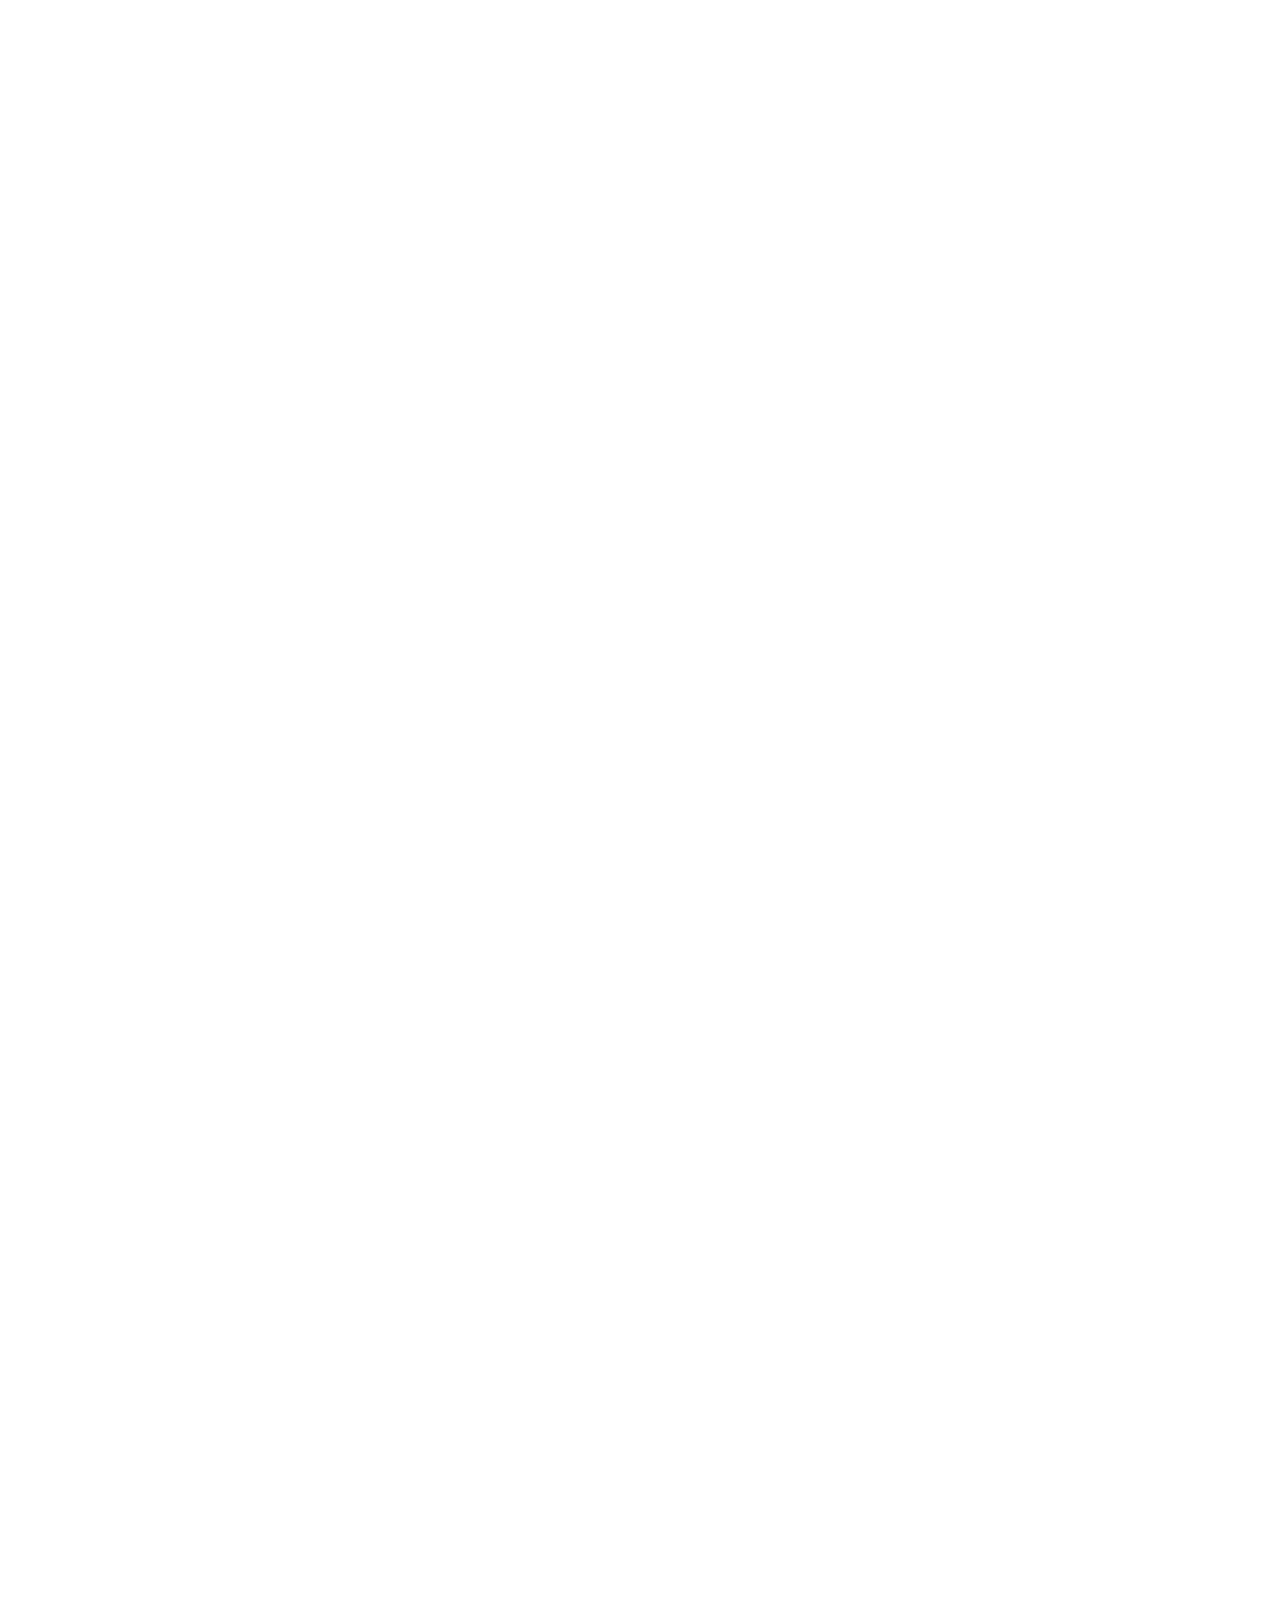
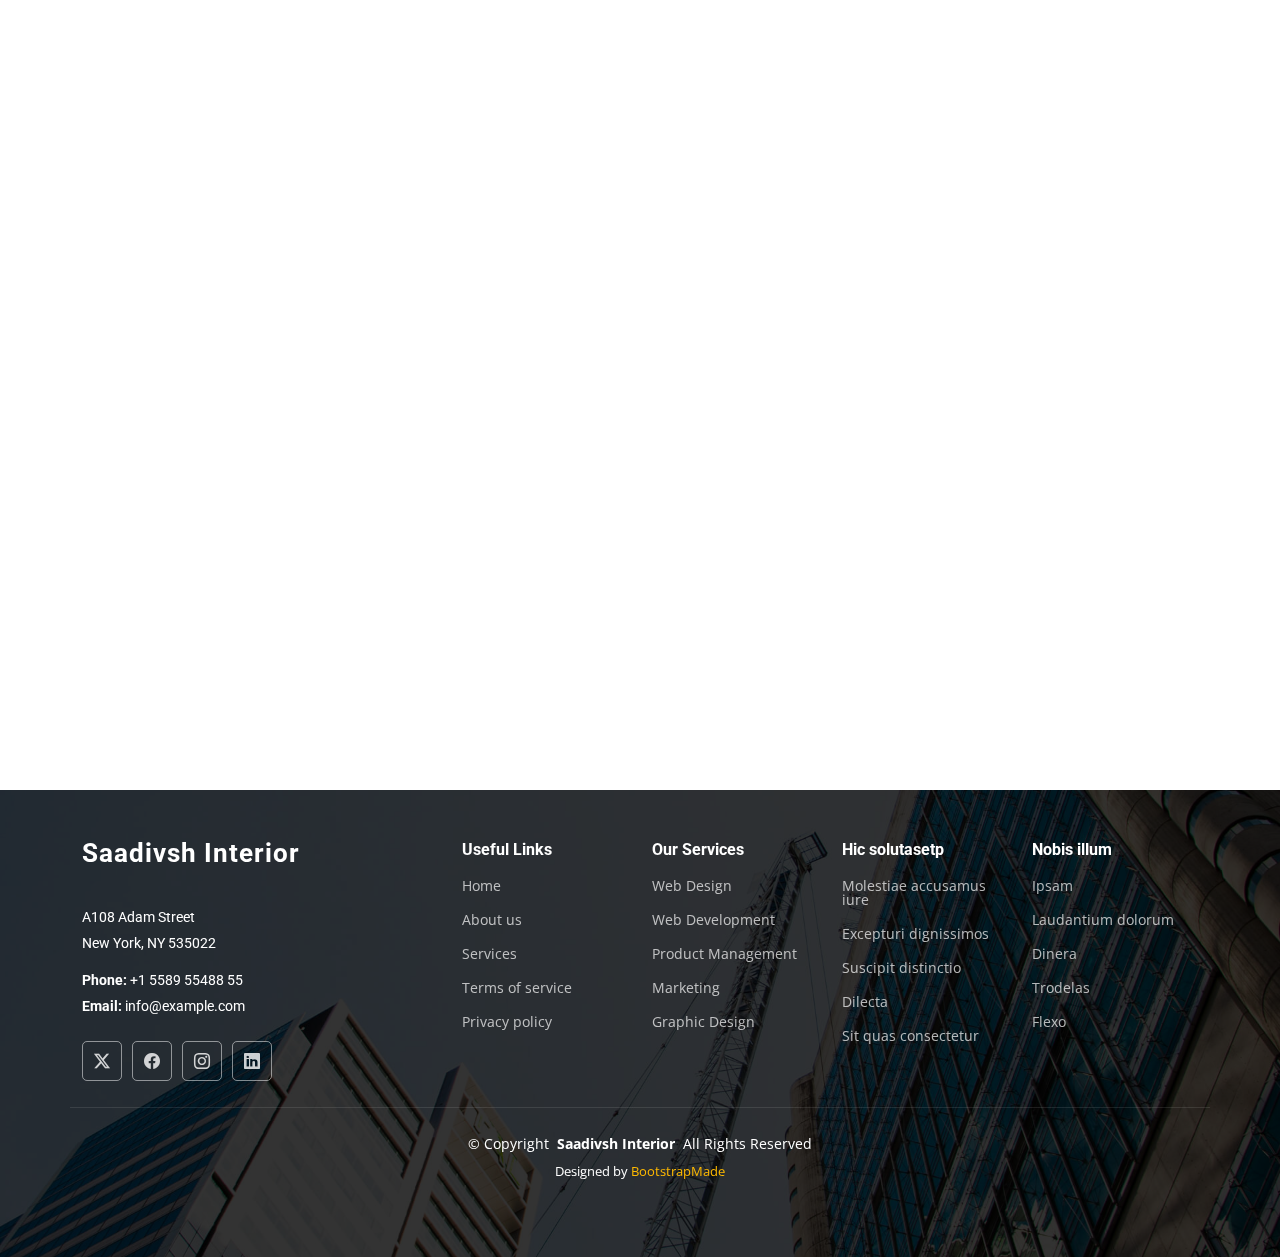
==== commit 4cf9ac7d: "Update index.html" ====
--- a/index.html
+++ b/index.html
@@ -4,7 +4,7 @@
 <head>
   <meta charset="utf-8">
   <meta content="width=device-width, initial-scale=1.0" name="viewport">
-  <title>Index - Saadivsh Interior Template</title>
+  <title>Index - Saadivsh Interior </title>
   <meta content="" name="description">
   <meta content="" name="keywords">
 
@@ -567,7 +567,7 @@
             
           </ul><!-- End Portfolio Filters -->
 
-          <div class="row gy-4 isotope-container" data-aos="fade-up" data-aos-delay="200">
+         <div class="row gy-4 isotope-container" data-aos="fade-up" data-aos-delay="200">
 
 
             <!-- FALLCEILING START        -->
@@ -576,7 +576,7 @@
                 <img src="assets/img/projects/fallceiling/fallceil1.jpeg" id ="i1" class="img-fluid" alt="">
                 <div class="portfolio-info">
                   <h4>Fall-Ceiling1</h4>
-                  <p>Lorem ipsum, dolor sit amet consectetur</p>
+                  <p>Emphasizing Admire aesthetic view on top</p>
                   <a href="assets/img/projects/fallceiling/fallceil1.jpeg" title="App 1" data-gallery="portfolio-gallery-app" class="glightbox preview-link"><i class="bi bi-zoom-in"></i></a>
                   <a href="project-details.html" title="More Details" class="details-link"><i class="bi bi-link-45deg"></i></a>
                 </div>
@@ -588,7 +588,7 @@
                 <img src="assets/img/projects/fallceiling/fallceil2.jpeg" id ="i1" class="img-fluid" alt="">
                 <div class="portfolio-info">
                   <h4>Fall-Ceiling 2</h4>
-                  <p>Lorem ipsum, dolor sit amet consectetur</p>
+                  <p>Contribute Luxurious Top view</p>
                   <a href="assets/img/projects/fallceiling/fallceil2.jpeg" title="App 1" data-gallery="portfolio-gallery-app" class="glightbox preview-link"><i class="bi bi-zoom-in"></i></a>
                   <a href="project-details.html" title="More Details" class="details-link"><i class="bi bi-link-45deg"></i></a>
                 </div>
@@ -601,7 +601,7 @@
                 <img src="assets/img/projects/fallceiling/fallceil.3.jpeg" id ="i1" class="img-fluid" alt="">
                 <div class="portfolio-info">
                   <h4>Fall-Ceiling 3</h4>
-                  <p>Lorem ipsum, dolor sit amet consectetur</p>
+                  <p>Transform Your Room: Stylish False Ceiling Solutions, Customized Design</p>
                   <a href="assets/img/projects/fallceiling/fallceil.3.jpeg" title="App 1" data-gallery="portfolio-gallery-app" class="glightbox preview-link"><i class="bi bi-zoom-in"></i></a>
                   <a href="project-details.html" title="More Details" class="details-link"><i class="bi bi-link-45deg"></i></a>
                 </div>
@@ -616,7 +616,7 @@
     <img src="assets/img/projects/bathroom/bathroom1.jpeg" id ="i1" class="img-fluid" alt="">
     <div class="portfolio-info">
       <h4>Bathroom 1</h4>
-      <p>Lorem ipsum, dolor sit amet consectetur</p>
+      <p>Elevate Your Daily Routine: Stylish Décor, Premium Fixtures</p>
       <a href="assets/img/projects/bathroom/bathroom1.jpeg" title="App 1" data-gallery="portfolio-gallery-app" class="glightbox preview-link"><i class="bi bi-zoom-in"></i></a>
       <a href="project-details.html" title="More Details" class="details-link"><i class="bi bi-link-45deg"></i></a>
     </div>
@@ -628,7 +628,7 @@
     <img src="assets/img/projects/bathroom/bathroom2.jpeg" id ="i1" class="img-fluid" alt="">
     <div class="portfolio-info">
       <h4>Bathroom 2</h4>
-      <p>Lorem ipsum, dolor sit amet consectetur</p>
+      <p>Spa-Inspired Bathrooms: Relaxing Atmosphere, Functional Comfort</p>
       <a href="assets/img/projects/bathroom/bathroom2.jpeg" title="App 1" data-gallery="portfolio-gallery-app" class="glightbox preview-link"><i class="bi bi-zoom-in"></i></a>
       <a href="project-details.html" title="More Details" class="details-link"><i class="bi bi-link-45deg"></i></a>
     </div>
@@ -641,234 +641,8 @@
     <img src="assets/img/projects/bathroom/bathroom3.jpeg" id ="i1" class="img-fluid" alt="">
     <div class="portfolio-info">
       <h4>Bathroom 3</h4>
-      <p>Lorem ipsum, dolor sit amet consectetur</p>
+      <p>Transform Your Bathroom Retreat: Luxurious Designs, Serene Ambiance</p>
       <a href="assets/img/projects/bathroom/bathroom3.jpeg" title="App 1" data-gallery="portfolio-gallery-app" class="glightbox preview-link"><i class="bi bi-zoom-in"></i></a>
-      <a href="project-details.html" title="More Details" class="details-link"><i class="bi bi-link-45deg"></i></a>
-    </div>
-  </div>
-</div>
-<!-- BATHROOM ENDS-->
-
-            <!-- <div class="col-lg-4 col-md-6 portfolio-item isotope-item filter-repairs">
-              <div class="portfolio-content h-100">
-                <img src="assets/img/projects/repairs-2.jpg" class="img-fluid" alt="">
-                <div class="portfolio-info">
-                  <h4>Branding 2</h4>
-                  <p>Lorem ipsum, dolor sit amet consectetur</p>
-                  <a href="assets/img/projects/repairs-2.jpg" title="Branding 2" data-gallery="portfolio-gallery-branding" class="glightbox preview-link"><i class="bi bi-zoom-in"></i></a>
-                  <a href="project-details.html" title="More Details" class="details-link"><i class="bi bi-link-45deg"></i></a>
-                </div>
-              </div>
-            </div>
-
-            <div class="col-lg-4 col-md-6 portfolio-item isotope-item filter-design">
-              <div class="portfolio-content h-100">
-                <img src="assets/img/projects/design-2.jpg" class="img-fluid" alt="">
-                <div class="portfolio-info">
-                  <h4>Books 2</h4>
-                  <p>Lorem ipsum, dolor sit amet consectetur</p>
-                  <a href="assets/img/projects/design-2.jpg" title="Branding 2" data-gallery="portfolio-gallery-book" class="glightbox preview-link"><i class="bi bi-zoom-in"></i></a>
-                  <a href="project-details.html" title="More Details" class="details-link"><i class="bi bi-link-45deg"></i></a>
-                </div>
-              </div>
-            </div>
-
-            <div class="col-lg-4 col-md-6 portfolio-item isotope-item filter-remodeling">
-              <div class="portfolio-content h-100">
-                <img src="assets/img/projects/remodeling-3.jpg" class="img-fluid" alt="">
-                <div class="portfolio-info">
-                  <h4>App 3</h4>
-                  <p>Lorem ipsum, dolor sit amet consectetur</p>
-                  <a href="assets/img/projects/remodeling-3.jpg" title="App 3" data-gallery="portfolio-gallery-app" class="glightbox preview-link"><i class="bi bi-zoom-in"></i></a>
-                  <a href="project-details.html" title="More Details" class="details-link"><i class="bi bi-link-45deg"></i></a>
-                </div>
-              </div>
-            </div>
-
-            <div class="col-lg-4 col-md-6 portfolio-item isotope-item filter-construction">
-              <div class="portfolio-content h-100">
-                <img src="assets/img/projects/construction-3.jpg" class="img-fluid" alt="">
-                <div class="portfolio-info">
-                  <h4>Product 3</h4>
-                  <p>Lorem ipsum, dolor sit amet consectetur</p>
-                  <a href="assets/img/projects/construction-3.jpg" title="Product 3" data-gallery="portfolio-gallery-product" class="glightbox preview-link"><i class="bi bi-zoom-in"></i></a>
-                  <a href="project-details.html" title="More Details" class="details-link"><i class="bi bi-link-45deg"></i></a>
-                </div>
-              </div>
-            </div>
-
-            <div class="col-lg-4 col-md-6 portfolio-item isotope-item filter-repairs">
-              <div class="portfolio-content h-100">
-                <img src="assets/img/projects/repairs-3.jpg" class="img-fluid" alt="">
-                <div class="portfolio-info">
-                  <h4>Branding 3</h4>
-                  <p>Lorem ipsum, dolor sit amet consectetur</p>
-                  <a href="assets/img/projects/repairs-3.jpg" title="Branding 2" data-gallery="portfolio-gallery-branding" class="glightbox preview-link"><i class="bi bi-zoom-in"></i></a>
-                  <a href="project-details.html" title="More Details" class="details-link"><i class="bi bi-link-45deg"></i></a>
-                </div>
-              </div>
-            </div>
-
-            <div class="col-lg-4 col-md-6 portfolio-item isotope-item filter-design">
-              <div class="portfolio-content h-100">
-                <img src="assets/img/projects/design-3.jpg" class="img-fluid" alt="">
-                <div class="portfolio-info">
-                  <h4>Books 3</h4>
-                  <p>Lorem ipsum, dolor sit amet consectetur</p>
-                  <a href="assets/img/projects/design-3.jpg" title="Branding 3" data-gallery="portfolio-gallery-book" class="glightbox preview-link"><i class="bi bi-zoom-in"></i></a>
-                  <a href="project-details.html" title="More Details" class="details-link"><i class="bi bi-link-45deg"></i></a>
-                </div>
-              </div>
-</div>  -->
-
-<!-- start -->
-<div class="col-lg-4 col-md-6 portfolio-item isotope-item filter-kitchen">
-  <div class="portfolio-content h-100">
-    <img src="assets/img/projects/kitchen/kitchen1.jpeg" id="k1" class="img-fluid" alt="">
-    <div class="portfolio-info">
-      <h4>Kitchen 1</h4>
-      <p>Lorem ipsum, dolor sit amet consectetur</p>
-      <a href="assets/img/projects/kitchen/kitchen1.jpeg" title="Kitchen 1" data-gallery="portfolio-gallery-kitchen" class="glightbox preview-link"><i class="bi bi-zoom-in"></i></a>
-      <a href="project-details.html" title="More Details" class="details-link"><i class="bi bi-link-45deg"></i></a>
-    </div>
-  </div>
-</div>
-
-<div class="col-lg-4 col-md-6 portfolio-item isotope-item filter-kitchen">
-  <div class="portfolio-content h-100">
-    <img src="assets/img/projects/kitchen/kitchen2.jpeg" id ="k2" class="img-fluid" alt="">
-    <div class="portfolio-info">
-      <h4>Kitchen 2</h4>
-      <p>Lorem ipsum, dolor sit amet consectetur</p>
-      <a href="assets/img/projects/kitchen/kitchen2.jpeg" title="App 1" data-gallery="portfolio-gallery-app" class="glightbox preview-link"><i class="bi bi-zoom-in"></i></a>
-      <a href="project-details.html" title="More Details" class="details-link"><i class="bi bi-link-45deg"></i></a>
-    </div>
-  </div>
-</div>
-
-<div class="col-lg-4 col-md-6 portfolio-item isotope-item filter-kitchen">
-  <div class="portfolio-content h-100">
-    <img src="assets/img/projects/kitchen/kitchen3.jpeg" id ="k3" class="img-fluid" alt="">
-    <div class="portfolio-info">
-      <h4>Kitchen 3</h4>
-      <p>Lorem ipsum, dolor sit amet consectetur</p>
-      <a href="assets/img/projects/kitchen/kitchen3.jpeg" title="App 1" data-gallery="portfolio-gallery-app" class="glightbox preview-link"><i class="bi bi-zoom-in"></i></a>
-      <a href="project-details.html" title="More Details" class="details-link"><i class="bi bi-link-45deg"></i></a>
-    </div>
-  </div>
-</div>
-
-  <!-- HALL STARTS  -->
-
-  <div class="col-lg-4 col-md-6 portfolio-item isotope-item filter-hall">
-    <div class="portfolio-content h-100">
-      <img src="assets/img/projects/hall/hall1.jpeg" id ="h1" class="img-fluid" alt="">
-      <div class="portfolio-info">
-        <h4>Hall 1</h4>
-        <p>Lorem ipsum, dolor sit amet consectetur</p>
-        <a href="assets/img/projects/hall/hall1.jpeg" title="App 1" data-gallery="portfolio-gallery-app" class="glightbox preview-link"><i class="bi bi-zoom-in"></i></a>
-        <a href="project-details.html" title="More Details" class="details-link"><i class="bi bi-link-45deg"></i></a>
-      </div>
-    </div>
-</div>
-
-<div class="col-lg-4 col-md-6 portfolio-item isotope-item filter-hall">
-  <div class="portfolio-content h-100">
-    <img src="assets/img/projects/hall/hall2.jpeg" id ="h2" class="img-fluid" alt="">
-    <div class="portfolio-info">
-      <h4>Hall 2 </h4>
-      <p>Lorem ipsum, dolor sit amet consectetur</p>
-      <a href="assets/img/projects/hall/hall2.jpeg" title="App 1" data-gallery="portfolio-gallery-app" class="glightbox preview-link"><i class="bi bi-zoom-in"></i></a>
-      <a href="project-details.html" title="More Details" class="details-link"><i class="bi bi-link-45deg"></i></a>
-    </div>
-  </div>
-</div>
-
-<div class="col-lg-4 col-md-6 portfolio-item isotope-item filter-hall">
-  <div class="portfolio-content h-100">
-    <img src="assets/img/projects/hall/hall3.jpeg" id ="h3" class="img-fluid" alt="">
-    <div class="portfolio-info">
-      <h4>Hall 3</h4>
-      <p>Lorem ipsum, dolor sit amet consectetur</p>
-      <a href="assets/img/projects/hall/hall3.jpeg" title="App 1" data-gallery="portfolio-gallery-app" class="glightbox preview-link"><i class="bi bi-zoom-in"></i></a>
-      <a href="project-details.html" title="More Details" class="details-link"><i class="bi bi-link-45deg"></i></a>
-    </div>
-  </div></div>
-  <!-- HALL ENDS -->
-
-  <!-- BEDROOMS START -->
-  <div class="col-lg-4 col-md-6 portfolio-item isotope-item filter-bedroom">
-    <div class="portfolio-content h-100">
-      <img src="assets/img/projects/bedroom/bedroom.jpeg" id ="b1" class="img-fluid" alt="">
-      <div class="portfolio-info">
-        <h4>Bedroom 2</h4>
-        <p>Lorem ipsum, dolor sit amet consectetur</p>
-        <a href="assets/img/projects/bedroom/bedroom.jpeg" title="App 1" data-gallery="portfolio-gallery-app" class="glightbox preview-link"><i class="bi bi-zoom-in"></i></a>
-        <a href="project-details.html" title="More Details" class="details-link"><i class="bi bi-link-45deg"></i></a>
-      </div>
-    </div>
-</div>
-
-<div class="col-lg-4 col-md-6 portfolio-item isotope-item filter-bedroom">
-  <div class="portfolio-content h-100">
-    <img src="assets/img/projects/bedroom/bedroom2.jpeg" id ="b2" class="img-fluid" alt="">
-    <div class="portfolio-info">
-      <h4>Bedroom 1</h4>
-      <p>Lorem ipsum, dolor sit amet consectetur</p>
-      <a href="assets/img/projects/bedroom/bedroom2.jpeg" title="App 1" data-gallery="portfolio-gallery-app" class="glightbox preview-link"><i class="bi bi-zoom-in"></i></a>
-      <a href="project-details.html" title="More Details" class="details-link"><i class="bi bi-link-45deg"></i></a>
-    </div>
-  </div>
-</div>
-
-  <div class="col-lg-4 col-md-6 portfolio-item isotope-item filter-bedroom">
-    <div class="portfolio-content h-100" >
-      <img src="assets/img/projects/bedroom/bedroom3.jpeg" id ="b3" class="img-fluid" alt="">
-      <div class="portfolio-info">
-        <h4>Bedroom 3</h4>
-        <p>Lorem ipsum, dolor sit amet consectetur</p>
-        <a href="assets/img/projects/bedroom/bedroom3.jpeg" title="App 1" data-gallery="portfolio-gallery-app" class="glightbox preview-link"><i class="bi bi-zoom-in"></i></a>
-        <a href="project-details.html" title="More Details" class="details-link"><i class="bi bi-link-45deg"></i></a>
-      </div>
-  </div>
-</div>
-
-  <!-- BEDROOMS END -->
-
-<!-- WOODWORK STARTS -->
-<div class="col-lg-4 col-md-6 portfolio-item isotope-item filter-woodwork">
-  <div class="portfolio-content h-100">
-    <img src="assets/img/projects/woodwork/woodw3.jpeg" id ="i1" class="img-fluid" alt="">
-    <div class="portfolio-info">
-      <h4>Woodwork 1</h4>
-      <p>Lorem ipsum, dolor sit amet consectetur</p>
-      <a href="assets/img/projects/woodwork/woodw3.jpeg" title="App 1" data-gallery="portfolio-gallery-app" class="glightbox preview-link"><i class="bi bi-zoom-in"></i></a>
-      <a href="project-details.html" title="More Details" class="details-link"><i class="bi bi-link-45deg"></i></a>
-    </div>
-  </div>
-</div>
-
-<div class="col-lg-4 col-md-6 portfolio-item isotope-item filter-woodwork">
-  <div class="portfolio-content h-100">
-    <img src="assets/img/projects/woodwork/woodw2.jpeg" id ="i1" class="img-fluid" alt="">
-    <div class="portfolio-info">
-      <h4>Woodwork 2</h4>
-      <p>Lorem ipsum, dolor sit amet consectetur</p>
-      <a href="assets/img/projects/woodwork/woodw2.jpeg" title="App 1" data-gallery="portfolio-gallery-app" class="glightbox preview-link"><i class="bi bi-zoom-in"></i></a>
-      <a href="project-details.html" title="More Details" class="details-link"><i class="bi bi-link-45deg"></i></a>
-    </div>
-  </div>
-</div>
-
-
-
-<div class="col-lg-4 col-md-6 portfolio-item isotope-item filter-woodwork">
-  <div class="portfolio-content h-100">
-    <img src="assets/img/projects/woodwork/woodw1.jpeg" id ="i1" class="img-fluid" alt="">
-    <div class="portfolio-info">
-      <h4>Woodwork 3</h4>
-      <p>Lorem ipsum, dolor sit amet consectetur</p>
-      <a href="assets/img/projects/woodwork/woodw1.jpeg" title="App 1" data-gallery="portfolio-gallery-app" class="glightbox preview-link"><i class="bi bi-zoom-in"></i></a>
       <a href="project-details.html" title="More Details" class="details-link"><i class="bi bi-link-45deg"></i></a>
     </div>
   </div>
--- a/assets/css/main.css
+++ b/assets/css/main.css
@@ -1209,13 +1209,12 @@
 .services .service-item .icon:before {
   position: absolute;
   content: "";
-  height: 100%;
-  width: 100%;
+  height: 150%;
+  width: 170%;
   background: color-mix(in srgb, var(--heading-color), transparent 95%);
-  border-radius: 50px;
   z-index: 1;
-  top: 10px;
-  right: -20px;
+  top: 0px;
+  right: -30px;
   transition: 0.3s;
 }
 
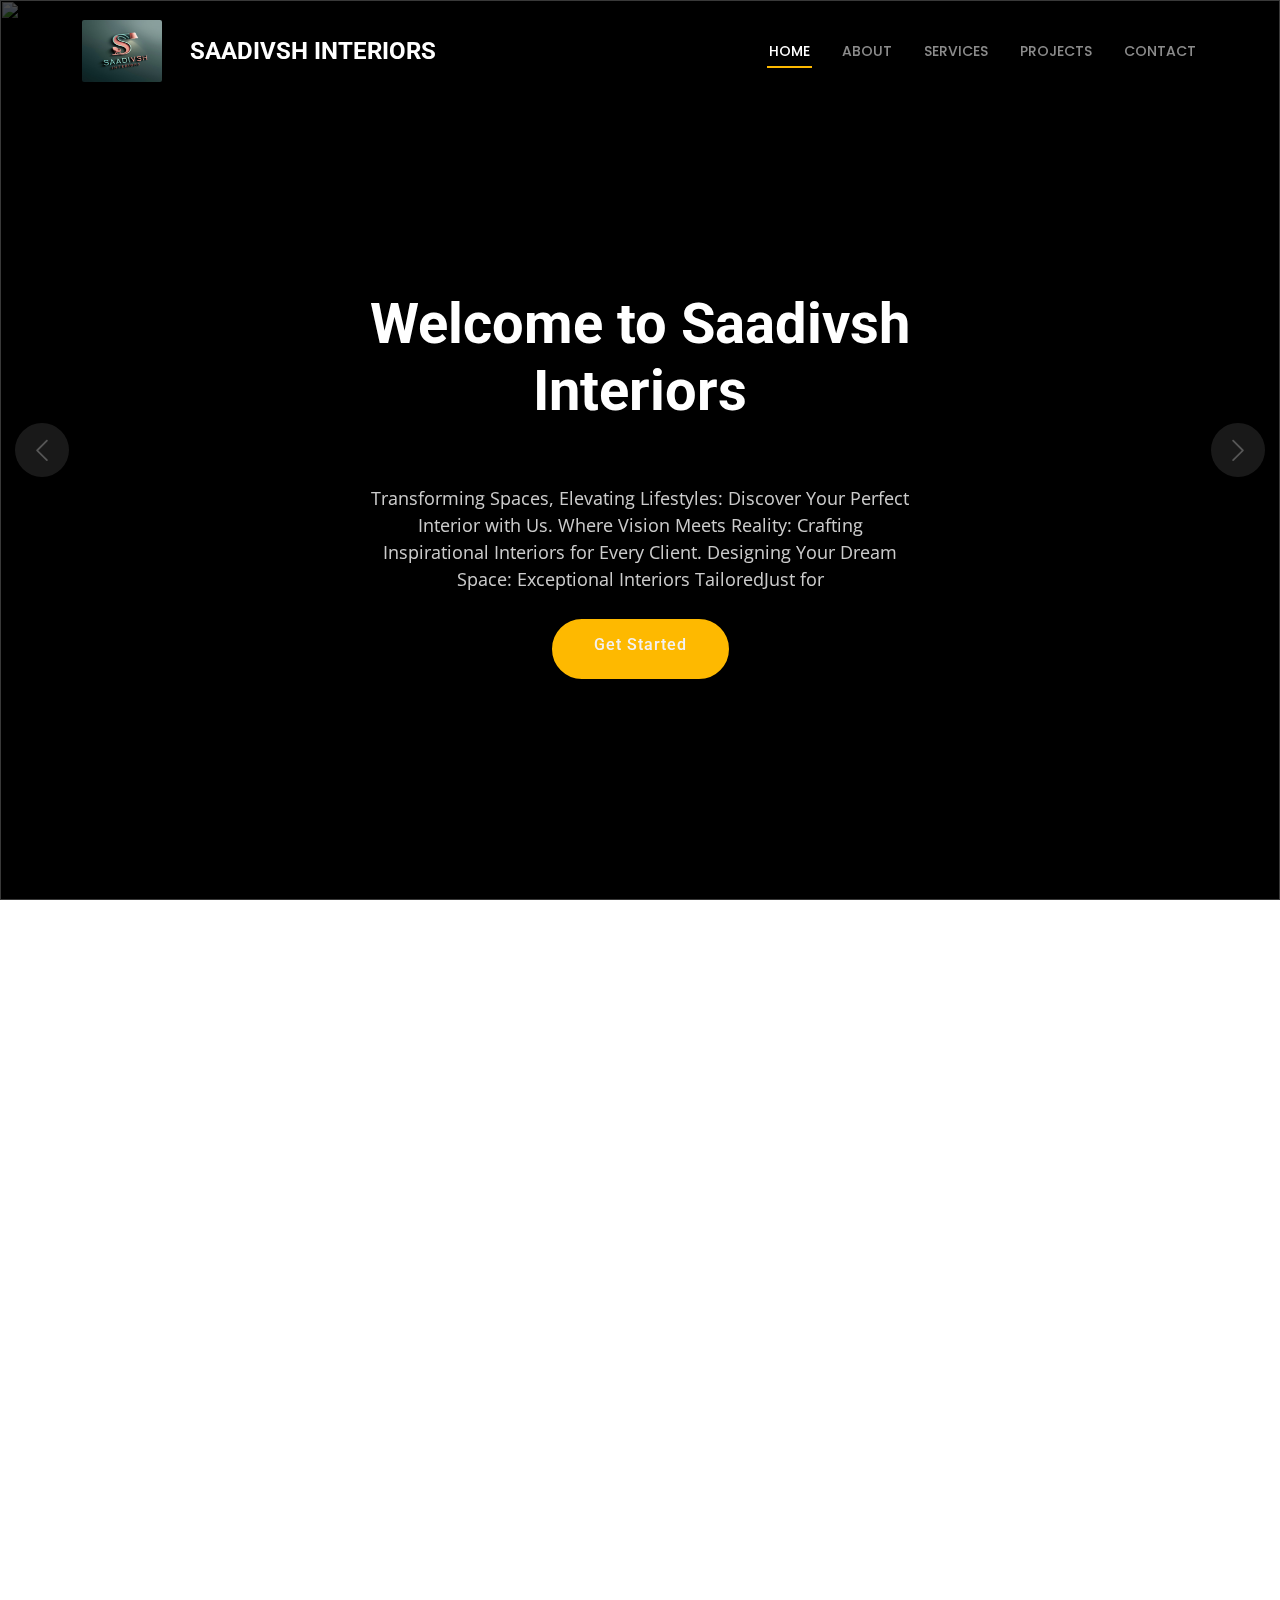
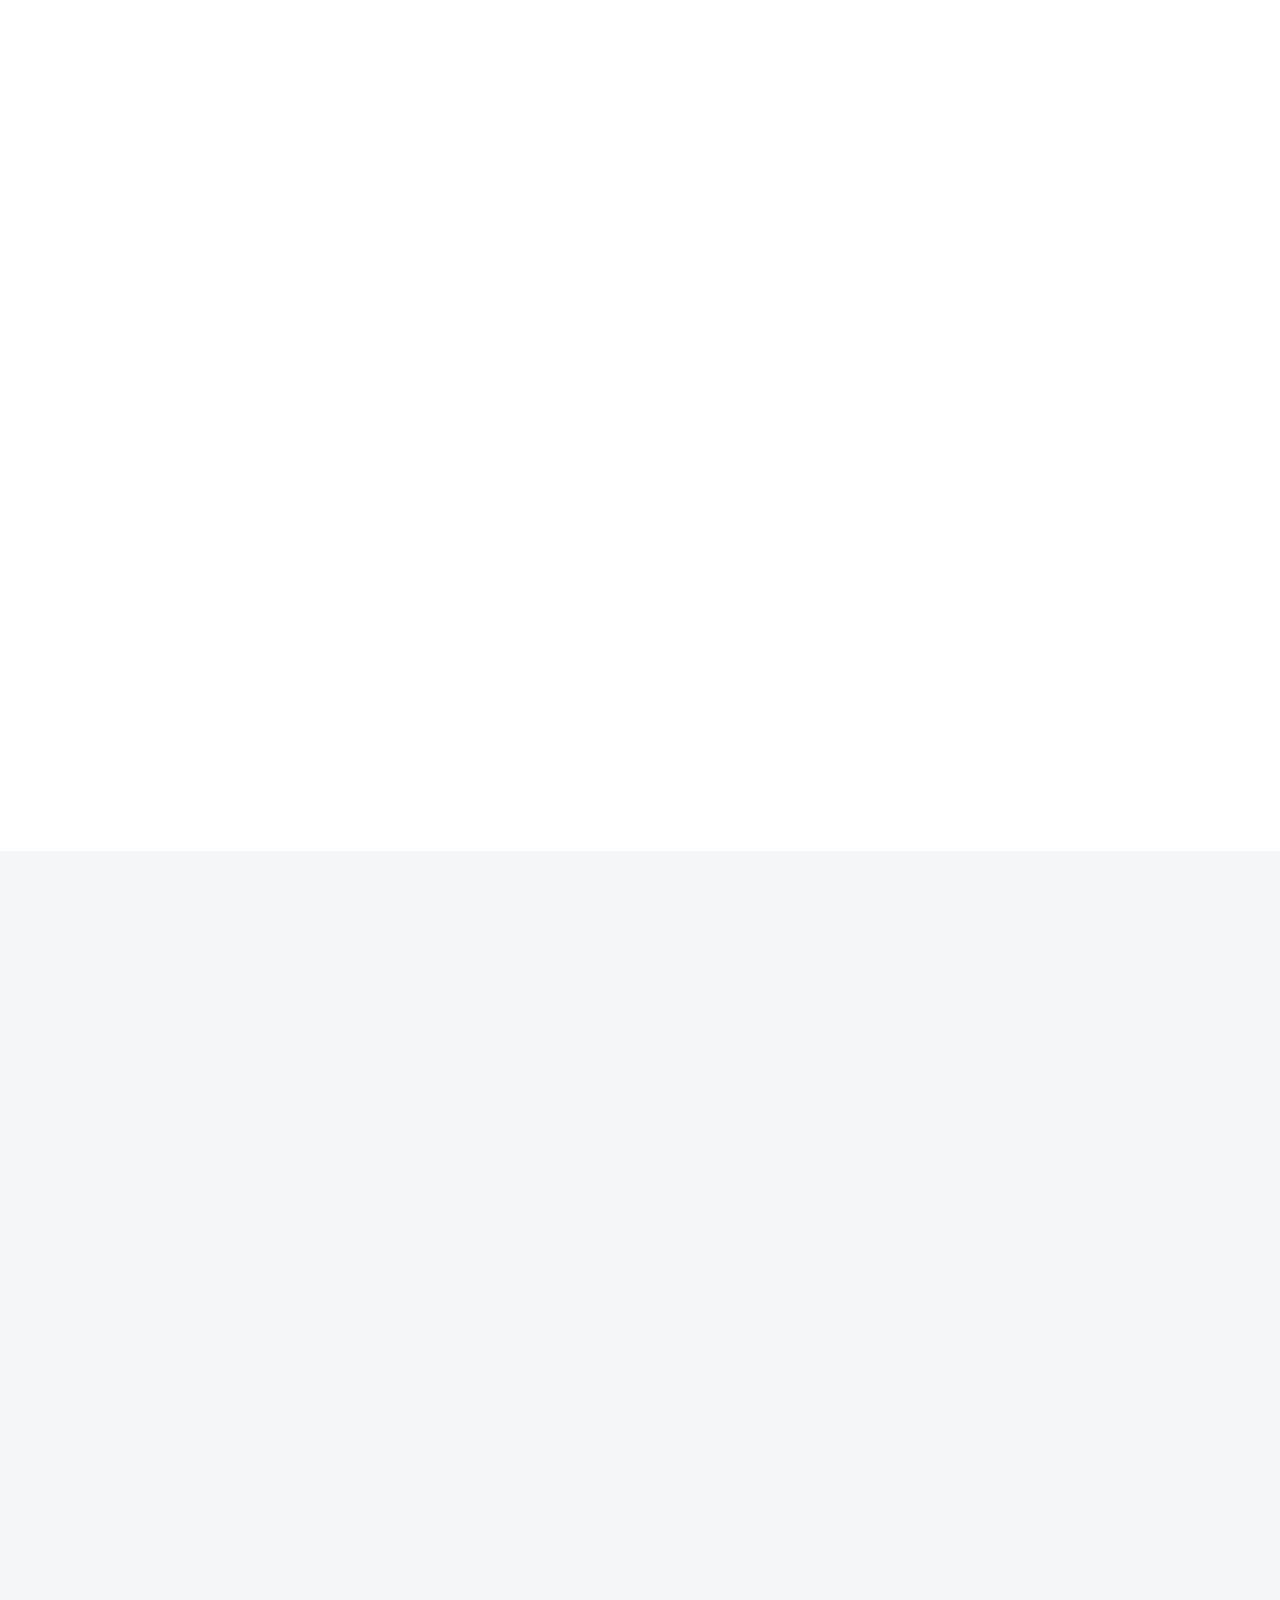
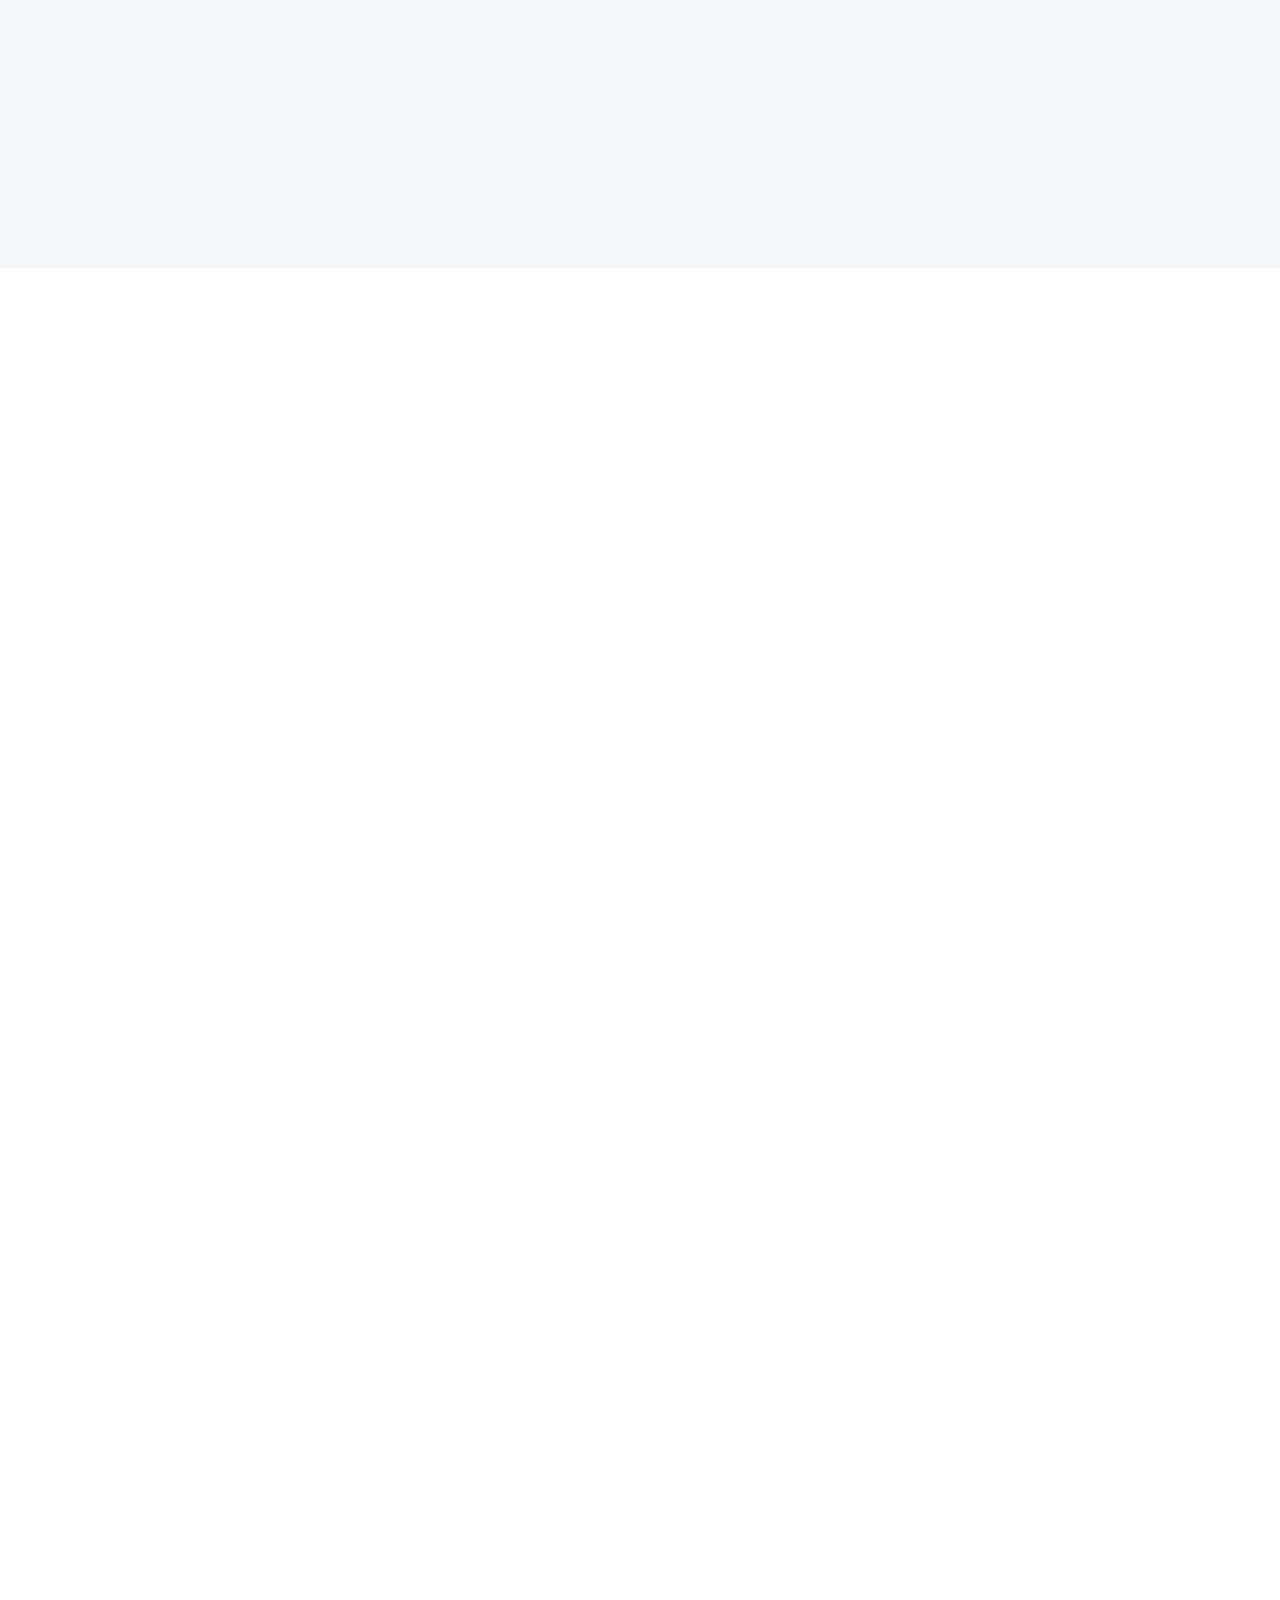
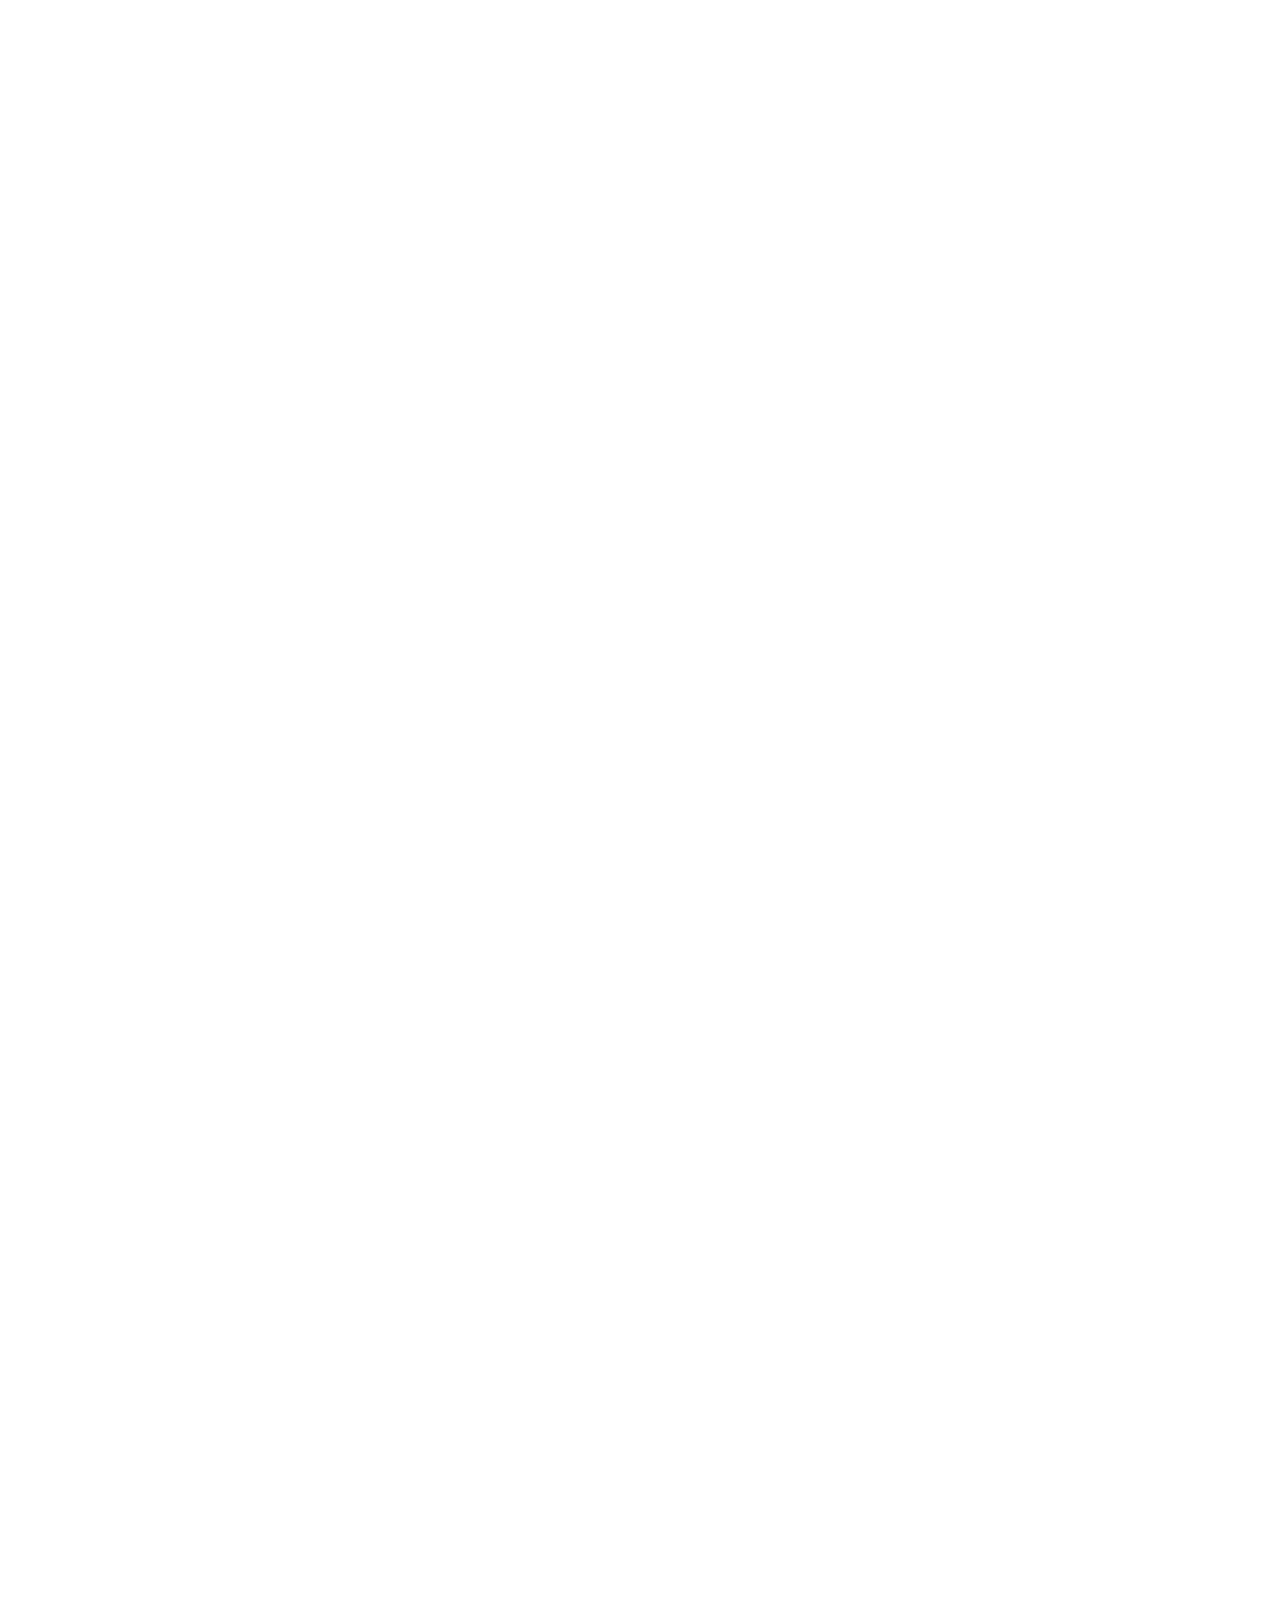
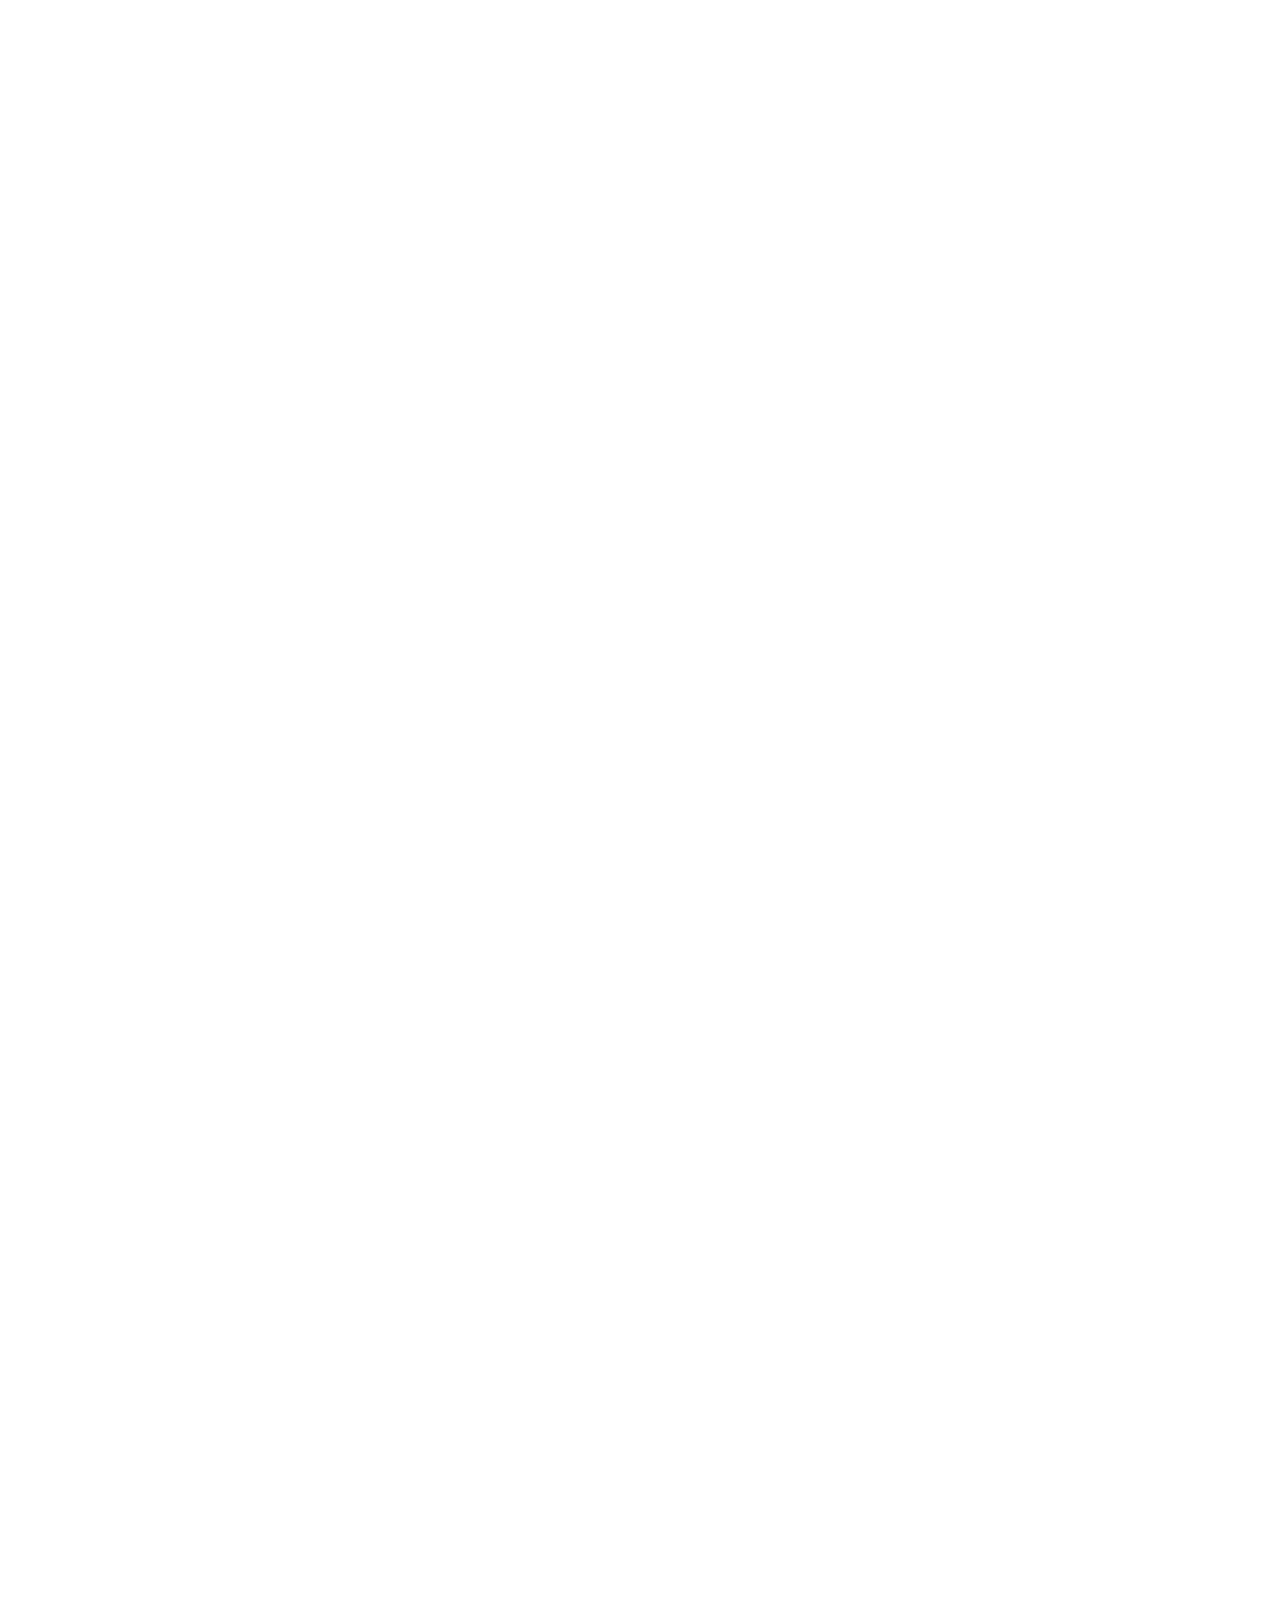
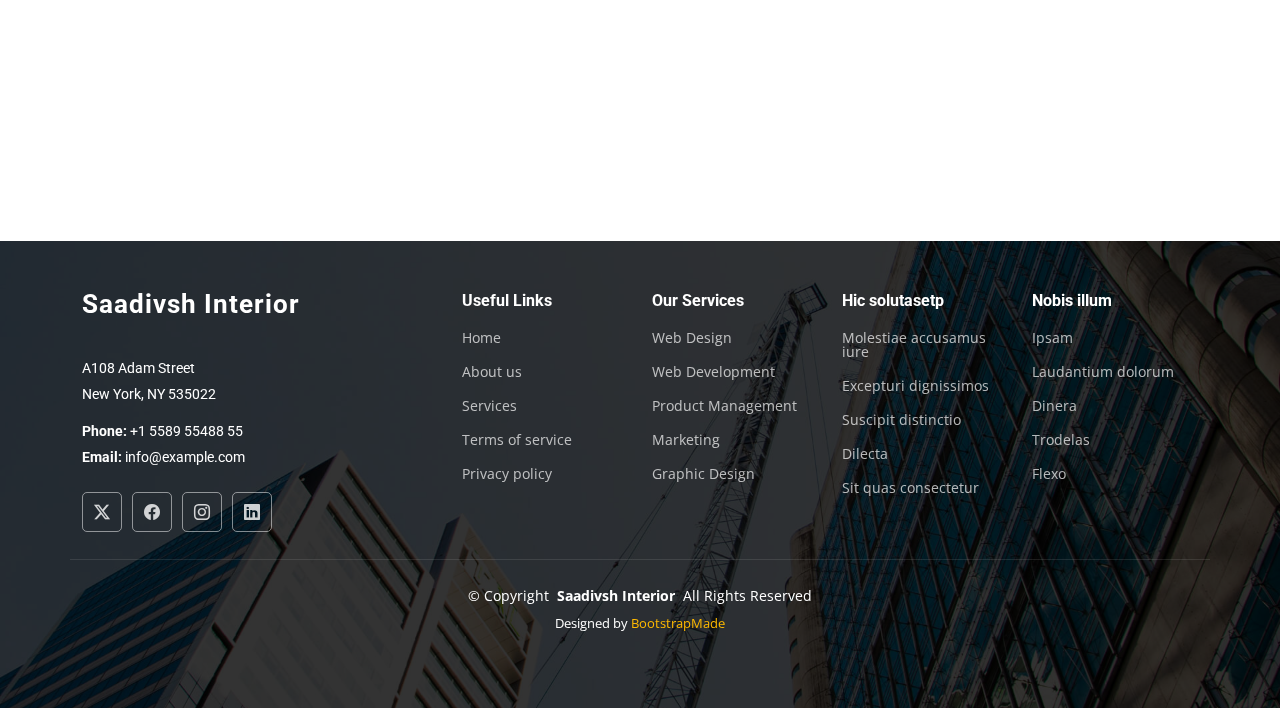
==== commit 80359c8a: "pic_Edit" ====
--- a/index.html
+++ b/index.html
@@ -4,7 +4,7 @@
 <head>
   <meta charset="utf-8">
   <meta content="width=device-width, initial-scale=1.0" name="viewport">
-  <title>Index - Saadivsh Interior </title>
+  <title>Index - Saadivsh Interior Template</title>
   <meta content="" name="description">
   <meta content="" name="keywords">
 
@@ -100,22 +100,22 @@
         </div>
       </div>
 
-      <div id="hero-carousel" class="carousel slide" data-bs-ride="carousel" data-bs-interval="5000">
+      <div id="hero-carousel" class="carousel slide" data-bs-ride="carousel" data-bs-interval="4000">
 
         <div class="carousel-item">
-          <img src="assets/img/features-4.jpg" alt="">
+          <img src="assets/img/projects/interior/inter4.jpeg" alt="">
         </div>
 
         <div class="carousel-item active">
-          <img src="assets/img/features-3-2.jpg" alt="">
+          <img src="assets/img/projects/interior/inter3.jpeg" alt="">
         </div>
 
         <div class="carousel-item">
-          <img src="assets/img/features-2.jpg" alt="">
+          <img src="assets/img/projects/interior/inter1.jpeg" alt="">
         </div>
 
         <div class="carousel-item">
-          <img src="assets/img/features-1.jpg" alt="">
+          <img src="assets/img/projects/interior/inter2.jpeg" alt="">
         </div>
 
         <div class="carousel-item">
@@ -209,7 +209,7 @@
             <div class="card-item">
               <div class="row">
                 <div class="col-xl-5">
-                  <div class="card-bg"><img src="assets/img/constructions-1.jpg" alt=""></div>
+                  <div class="card-bg"><img src="assets/img/projects/woodwork/woodw1.jpeg" alt=""></div>
                 </div>
                 <div class="col-xl-7 d-flex align-items-center">
                   <div class="card-body">
@@ -225,7 +225,7 @@
             <div class="card-item">
               <div class="row">
                 <div class="col-xl-5">
-                  <div class="card-bg"><img src="assets/img/constructions-2.jpg" alt=""></div>
+                  <div class="card-bg"><img src="assets/img/projects/woodwork/woodw2.jpeg" alt=""></div>
                 </div>
                 <div class="col-xl-7 d-flex align-items-center">
                   <div class="card-body">
@@ -242,7 +242,7 @@
             <div class="card-item">
               <div class="row">
                 <div class="col-xl-5">
-                  <div class="card-bg"><img src="assets/img/constructions-3.jpg" alt=""></div>
+                  <div class="card-bg"><img src="assets/img/projects/woodwork/woodw3.jpeg" alt=""></div>
                 </div>
                 <div class="col-xl-7 d-flex align-items-center">
                   <div class="card-body">
@@ -259,7 +259,7 @@
             <div class="card-item">
               <div class="row">
                 <div class="col-xl-5">
-                  <div class="card-bg"><img src="assets/img/constructions-4.jpg" alt=""></div>
+                  <div class="card-bg"><img src="assets/img/projects/bathroom/bathroom1.jpeg" alt=""></div>
                 </div>
                 <div class="col-xl-7 d-flex align-items-center">
                   <div class="card-body">
@@ -370,7 +370,7 @@
       <div class="container">
 
         <div class="row justify-content-around gy-4">
-          <div class="features-image col-lg-6" data-aos="fade-up" data-aos-delay="100"><img src="assets/img/alt-services.jpg" alt=""></div>
+          <div class="features-image col-lg-6" data-aos="fade-up" data-aos-delay="100"><img src="assets/img/projects/fallceiling/fallceil1.jpeg" alt=""></div>
 
           <div class="col-lg-5 d-flex flex-column justify-content-center" data-aos="fade-up" data-aos-delay="200">
             <h3>For he who is in the pursuit of pleasures should avoid something</h3>
@@ -380,7 +380,7 @@
             <div class="icon-box d-flex position-relative" data-aos="fade-up" data-aos-delay="300">
               <i class="bi bi-easel flex-shrink-0"></i>
               <div>
-                <h4><a href="" class="stretched-link">Lorem Ipsum</a></h4>
+                <h4><a href="" class="stretched-link">Enhancing quality</a></h4>
                 <p>The pleasures of the spoiled and corrupted do not foresee the pains and troubles they are about to experience, blinded                </p>
               </div>
             </div><!-- End Icon Box -->
@@ -456,8 +456,7 @@
               <div class="col-lg-6 order-2 order-lg-1 mt-3 mt-lg-0 d-flex flex-column justify-content-center">
                 <h3>They provide the most valuable pleasure</h3>
                 <p class="fst-italic">
-                  Lorem ipsum dolor sit amet, consectetur adipiscing elit, sed do eiusmod tempor incididunt ut labore et dolore
-                  magna aliqua.
+                  Prepare the site for new construction, including any necessary repairs to the existing structure
                 </p>
                 <ul>
                   <li><i class="bi bi-check2-all"></i> <span>I do not work at all except to get some advantage out of it.</span></li>
@@ -467,7 +466,7 @@
                 </ul>
               </div>
               <div class="col-lg-6 order-1 order-lg-2 text-center">
-                <img src="assets/img/features-1.jpg" alt="" class="img-fluid">
+                <img src="assets/img/projects/bedroom/bedroom1.jpeg" alt="" class="img-fluid">
               </div>
             </div>
           </div><!-- End tab content item -->
@@ -477,8 +476,7 @@
               <div class="col-lg-6 order-2 order-lg-1 mt-3 mt-lg-0 d-flex flex-column justify-content-center">
                 <h3>You don't have to exercise</h3>
                 <p class="fst-italic">
-                  Lorem ipsum dolor sit amet, consectetur adipiscing elit, sed do eiusmod tempor incididunt ut labore et dolore
-                  magna aliqua.
+                  Conduct a thorough inspection to ensure all work meets quality standards and specifications.
                 </p>
                 <ul>
                   <li><i class="bi bi-check2-all"></i> <span>
@@ -490,7 +488,7 @@
                 </ul>
               </div>
               <div class="col-lg-6 order-1 order-lg-2 text-center">
-                <img src="assets/img/features-2.jpg" alt="" class="img-fluid">
+                <img src="assets/img/projects/bathroom/bathroom3.jpeg" alt="" class="img-fluid">
               </div>
             </div>
           </div><!-- End tab content item -->
@@ -505,12 +503,11 @@
                   <li><i class="bi bi-check2-all"></i> <span>They provide for resilience, nor for the harsher pains of things, which those who a. Neither pain itself nor pleasure.</span></li>
                 </ul>
                 <p class="fst-italic">
-                  Lorem ipsum dolor sit amet, consectetur adipiscing elit, sed do eiusmod tempor incididunt ut labore et dolore
-                  magna aliqua.
+                  State-of-the-art IT infrastructure, including high-speed internet and secure networking.
                 </p>
               </div>
               <div class="col-lg-6 order-1 order-lg-2 text-center">
-                <img src="assets/img/features-3.jpg" alt="" class="img-fluid">
+                <img src="assets/img/projects/bathroom/bathroom2.jpeg" alt="" class="img-fluid">
               </div>
             </div>
           </div><!-- End tab content item -->
@@ -518,10 +515,9 @@
           <div class="tab-pane fade" id="features-tab-4" role="tabpanel">
             <div class="row">
               <div class="col-lg-6 order-2 order-lg-1 mt-3 mt-lg-0 d-flex flex-column justify-content-center">
-                <h3>Omnis fugiat ea explicabo sunt</h3>
+                <h3>Use of eco-friendly materials and sustainable construction practices</h3>
                 <p class="fst-italic">
-                  Lorem ipsum dolor sit amet, consectetur adipiscing elit, sed do eiusmod tempor incididunt ut labore et dolore
-                  magna aliqua.
+                  Conduct a thorough inspection to ensure all work meets quality standards and specifications
                 </p>
                 <ul>
                   <li><i class="bi bi-check2-all"></i> <span>I do not work at all except to get some advantage out of it.</span></li>
@@ -530,7 +526,7 @@
                 </ul>
               </div>
               <div class="col-lg-6 order-1 order-lg-2 text-center">
-                <img src="assets/img/features-4.jpg" alt="" class="img-fluid">
+                <img src="assets/img/projects/bedroom/bedroom3.jpeg" alt="" class="img-fluid">
               </div>
             </div>
           </div><!-- End tab content item -->
@@ -551,7 +547,6 @@
       </div><!-- End Section Title -->
 
       <div class="container">
-
         <div class="isotope-layout" data-default-filter="*" data-layout="masonry" data-sort="original-order">
 
           <ul class="portfolio-filters isotope-filters" data-aos="fade-up" data-aos-delay="100">
@@ -567,7 +562,7 @@
             
           </ul><!-- End Portfolio Filters -->
 
-         <div class="row gy-4 isotope-container" data-aos="fade-up" data-aos-delay="200">
+          <div class="row gy-4 isotope-container" data-aos="fade-up" data-aos-delay="200">
 
 
             <!-- FALLCEILING START        -->
@@ -643,6 +638,159 @@
       <h4>Bathroom 3</h4>
       <p>Transform Your Bathroom Retreat: Luxurious Designs, Serene Ambiance</p>
       <a href="assets/img/projects/bathroom/bathroom3.jpeg" title="App 1" data-gallery="portfolio-gallery-app" class="glightbox preview-link"><i class="bi bi-zoom-in"></i></a>
+      <a href="project-details.html" title="More Details" class="details-link"><i class="bi bi-link-45deg"></i></a>
+    </div>
+  </div>
+</div>
+
+<!-- start -->
+<div class="col-lg-4 col-md-6 portfolio-item isotope-item filter-kitchen">
+  <div class="portfolio-content h-100">
+    <img src="assets/img/projects/kitchen/kitchen1.jpeg" id="k1" class="img-fluid" alt="">
+    <div class="portfolio-info">
+      <h4>Kitchen 1</h4>
+      <p>Upgrade to Gourmet: Innovative Layouts, Elegant Finishes</p>
+      <a href="assets/img/projects/kitchen/kitchen1.jpeg" title="Kitchen 1" data-gallery="portfolio-gallery-kitchen" class="glightbox preview-link"><i class="bi bi-zoom-in"></i></a>
+      <a href="project-details.html" title="More Details" class="details-link"><i class="bi bi-link-45deg"></i></a>
+    </div>
+  </div>
+</div>
+
+<div class="col-lg-4 col-md-6 portfolio-item isotope-item filter-kitchen">
+  <div class="portfolio-content h-100">
+    <img src="assets/img/projects/kitchen/kitchen2.jpeg" id ="k2" class="img-fluid" alt="">
+    <div class="portfolio-info">
+      <h4>Kitchen 2</h4>
+      <p>Craft Your Culinary Haven: Customized Solutions, Premium Materials</p>
+      <a href="assets/img/projects/kitchen/kitchen2.jpeg" title="App 1" data-gallery="portfolio-gallery-app" class="glightbox preview-link"><i class="bi bi-zoom-in"></i></a>
+      <a href="project-details.html" title="More Details" class="details-link"><i class="bi bi-link-45deg"></i></a>
+    </div>
+  </div>
+</div>
+
+<div class="col-lg-4 col-md-6 portfolio-item isotope-item filter-kitchen">
+  <div class="portfolio-content h-100">
+    <img src="assets/img/projects/kitchen/kitchen3.jpeg" id ="k3" class="img-fluid" alt="">
+    <div class="portfolio-info">
+      <h4>Kitchen 3</h4>
+      <p>Use Modular kitchen luxurious comfortable </p>
+      <a href="assets/img/projects/kitchen/kitchen3.jpeg" title="App 1" data-gallery="portfolio-gallery-app" class="glightbox preview-link"><i class="bi bi-zoom-in"></i></a>
+      <a href="project-details.html" title="More Details" class="details-link"><i class="bi bi-link-45deg"></i></a>
+    </div>
+  </div>
+</div>
+
+  <!-- HALL STARTS  -->
+
+  <div class="col-lg-4 col-md-6 portfolio-item isotope-item filter-hall">
+    <div class="portfolio-content h-100">
+      <img src="assets/img/projects/hall/hall1.jpeg" id ="h1" class="img-fluid" alt="">
+      <div class="portfolio-info">
+        <h4>Hall 1</h4>
+        <p>Elevate Your Living Space</p>
+        <a href="assets/img/projects/hall/hall1.jpeg" title="App 1" data-gallery="portfolio-gallery-app" class="glightbox preview-link"><i class="bi bi-zoom-in"></i></a>
+        <a href="project-details.html" title="More Details" class="details-link"><i class="bi bi-link-45deg"></i></a>
+      </div>
+    </div>
+</div>
+
+<div class="col-lg-4 col-md-6 portfolio-item isotope-item filter-hall">
+  <div class="portfolio-content h-100">
+    <img src="assets/img/projects/hall/hall2.jpeg" id ="h2" class="img-fluid" alt="">
+    <div class="portfolio-info">
+      <h4>Hall 2 </h4>
+      <p>Enhancing the positivity once the door opened</p>
+      <a href="assets/img/projects/hall/hall2.jpeg" title="App 1" data-gallery="portfolio-gallery-app" class="glightbox preview-link"><i class="bi bi-zoom-in"></i></a>
+      <a href="project-details.html" title="More Details" class="details-link"><i class="bi bi-link-45deg"></i></a>
+    </div>
+  </div>
+</div>
+
+<div class="col-lg-4 col-md-6 portfolio-item isotope-item filter-hall">
+  <div class="portfolio-content h-100">
+    <img src="assets/img/projects/hall/hall3.jpeg" id ="h3" class="img-fluid" alt="">
+    <div class="portfolio-info">
+      <h4>Hall 3</h4>
+      <p>Tailored Designs, Exceptional Craftsmanship</p>
+      <a href="assets/img/projects/hall/hall3.jpeg" title="App 1" data-gallery="portfolio-gallery-app" class="glightbox preview-link"><i class="bi bi-zoom-in"></i></a>
+      <a href="project-details.html" title="More Details" class="details-link"><i class="bi bi-link-45deg"></i></a>
+    </div>
+  </div></div>
+  <!-- HALL ENDS -->
+
+  <!-- BEDROOMS START -->
+  <div class="col-lg-4 col-md-6 portfolio-item isotope-item filter-bedroom">
+    <div class="portfolio-content h-100">
+      <img src="assets/img/projects/bedroom/bedroom.jpeg" id ="b1" class="img-fluid" alt="">
+      <div class="portfolio-info">
+        <h4>Bedroom 2</h4>
+        <p>Create Your Dream Bedroom</p>
+        <a href="assets/img/projects/bedroom/bedroom.jpeg" title="App 1" data-gallery="portfolio-gallery-app" class="glightbox preview-link"><i class="bi bi-zoom-in"></i></a>
+        <a href="project-details.html" title="More Details" class="details-link"><i class="bi bi-link-45deg"></i></a>
+      </div>
+    </div>
+</div>
+
+<div class="col-lg-4 col-md-6 portfolio-item isotope-item filter-bedroom">
+  <div class="portfolio-content h-100">
+    <img src="assets/img/projects/bedroom/bedroom2.jpeg" id ="b2" class="img-fluid" alt="">
+    <div class="portfolio-info">
+      <h4>Bedroom 1</h4>
+      <p>Providing Peaceful sleep by the color of the bedroom </p>
+      <a href="assets/img/projects/bedroom/bedroom2.jpeg" title="App 1" data-gallery="portfolio-gallery-app" class="glightbox preview-link"><i class="bi bi-zoom-in"></i></a>
+      <a href="project-details.html" title="More Details" class="details-link"><i class="bi bi-link-45deg"></i></a>
+    </div>
+  </div>
+</div>
+
+  <div class="col-lg-4 col-md-6 portfolio-item isotope-item filter-bedroom">
+    <div class="portfolio-content h-100" >
+      <img src="assets/img/projects/bedroom/bedroom3.jpeg" id ="b3" class="img-fluid" alt="">
+      <div class="portfolio-info">
+        <h4>Bedroom 3</h4>
+        <p>Providing good view from the bedroom</p>
+        <a href="assets/img/projects/bedroom/bedroom3.jpeg" title="App 1" data-gallery="portfolio-gallery-app" class="glightbox preview-link"><i class="bi bi-zoom-in"></i></a>
+        <a href="project-details.html" title="More Details" class="details-link"><i class="bi bi-link-45deg"></i></a>
+      </div>
+  </div>
+</div>
+
+  <!-- BEDROOMS END -->
+
+<!-- WOODWORK STARTS -->
+<div class="col-lg-4 col-md-6 portfolio-item isotope-item filter-woodwork">
+  <div class="portfolio-content h-100">
+    <img src="assets/img/projects/woodwork/woodw3.jpeg" id ="i1" class="img-fluid" alt="">
+    <div class="portfolio-info">
+      <h4>Woodwork 1</h4>
+      <p>Quality of the wook would not be compromise</p>
+      <a href="assets/img/projects/woodwork/woodw3.jpeg" title="App 1" data-gallery="portfolio-gallery-app" class="glightbox preview-link"><i class="bi bi-zoom-in"></i></a>
+      <a href="project-details.html" title="More Details" class="details-link"><i class="bi bi-link-45deg"></i></a>
+    </div>
+  </div>
+</div>
+
+<div class="col-lg-4 col-md-6 portfolio-item isotope-item filter-woodwork">
+  <div class="portfolio-content h-100">
+    <img src="assets/img/projects/woodwork/woodw2.jpeg" id ="i1" class="img-fluid" alt="">
+    <div class="portfolio-info">
+      <h4>Woodwork 2</h4>
+      <p>Long lasting teak woods shall be implemented</p>
+      <a href="assets/img/projects/woodwork/woodw2.jpeg" title="App 1" data-gallery="portfolio-gallery-app" class="glightbox preview-link"><i class="bi bi-zoom-in"></i></a>
+      <a href="project-details.html" title="More Details" class="details-link"><i class="bi bi-link-45deg"></i></a>
+    </div>
+  </div>
+</div>
+
+
+
+<div class="col-lg-4 col-md-6 portfolio-item isotope-item filter-woodwork">
+  <div class="portfolio-content h-100">
+    <img src="assets/img/projects/woodwork/woodw1.jpeg" id ="i1" class="img-fluid" alt="">
+    <div class="portfolio-info">
+      <h4>Woodwork 3</h4>
+      <p>Perfect finishing will be provided to the work wood</p>
+      <a href="assets/img/projects/woodwork/woodw1.jpeg" title="App 1" data-gallery="portfolio-gallery-app" class="glightbox preview-link"><i class="bi bi-zoom-in"></i></a>
       <a href="project-details.html" title="More Details" class="details-link"><i class="bi bi-link-45deg"></i></a>
     </div>
   </div>
